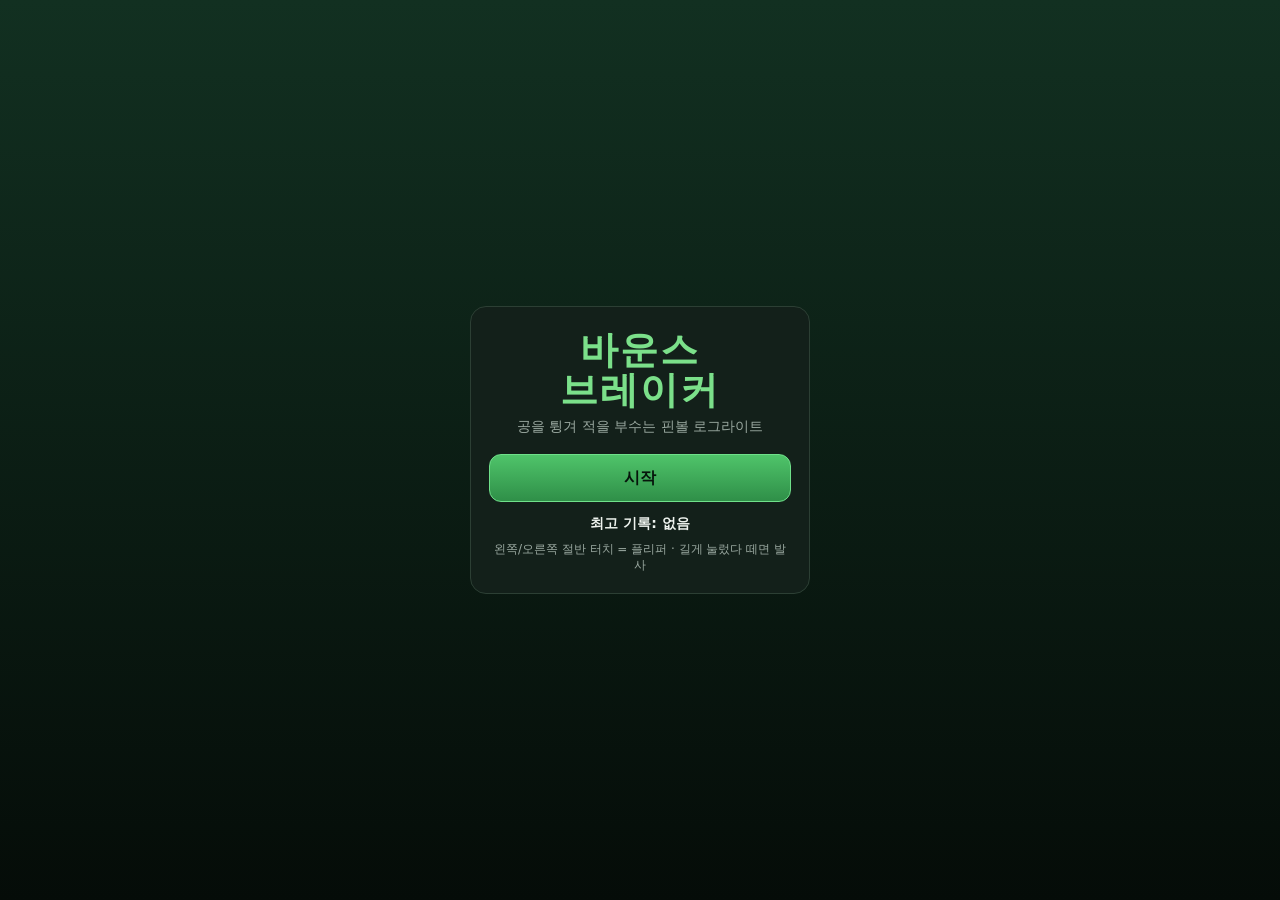
==== play.html @ abf41bb1 "feat: 서버 없이 실행되는 한 파일 버전 play.html 과 빌드 스크립트 추가 Co-Authored-By: Claude Opus 5.5 <noreply@anthropic.c" ====
<!doctype html>
<html lang="ko">
<head>
<meta charset="utf-8">
<meta name="viewport" content="width=device-width, initial-scale=1, maximum-scale=1, user-scalable=no, viewport-fit=cover">
<meta name="theme-color" content="#06140b">
<title>바운스 브레이커</title>
<style>
/* 바운스 브레이커 — 화면 스타일 (디자이너 소유, docs/디자인.md) */
:root {
  --bg: #07100c;
  --panel: #13201a;
  --line: #7be08a;
  --text: #eef3ee;
  --dim: #9aa8a0;
  --weak: #ffd84a;
  --resist: #9aa3ab;
  --common: #a8b3ad;
  --rare: #4fa8ff;
  --epic: #c77dff;
  --safe-t: env(safe-area-inset-top, 0px);
  --safe-r: env(safe-area-inset-right, 0px);
  --safe-b: env(safe-area-inset-bottom, 0px);
  --safe-l: env(safe-area-inset-left, 0px);
}
* { box-sizing: border-box; }
html, body {
  margin: 0; height: 100%; overflow: hidden;
  background: var(--bg); color: var(--text);
  font: 14px/1.35 system-ui, -apple-system, "Apple SD Gothic Neo", "Malgun Gothic", sans-serif;
  -webkit-user-select: none; user-select: none; -webkit-tap-highlight-color: transparent;
  overscroll-behavior: none;
}
button { font: inherit; color: inherit; }
.hidden { display: none !important; }

#app {
  position: fixed; inset: 0;
  display: flex; flex-direction: column;
  padding: var(--safe-t) var(--safe-r) var(--safe-b) var(--safe-l);
}

/* ── HUD ── 세로: 판 위 얇은 바 */
#hud {
  flex: 0 0 auto;
  padding: 4px 8px 5px;
  background: linear-gradient(#18261f, #101a15);
  border-bottom: 1px solid #2a3a31;
  font-size: 12px;
}
.hrow { display: flex; align-items: center; gap: 6px; min-height: 22px; white-space: nowrap; overflow: hidden; }
.hgrow { flex: 1; }
.hstage { font-weight: 700; font-size: 14px; color: var(--line); }
.hworld { color: var(--dim); overflow: hidden; text-overflow: ellipsis; }
.hlabel { color: var(--dim); }
.hballs { font-weight: 700; font-size: 14px; min-width: 14px; }
.hscore { font-weight: 700; font-size: 14px; min-width: 52px; text-align: right; font-variant-numeric: tabular-nums; }
.ibtn {
  width: 44px; height: 32px; margin: -4px -4px -4px 2px;
  background: #22332a; border: 1px solid #3a4d42; border-radius: 8px;
  font-weight: 700; font-size: 13px; cursor: pointer;
  touch-action: manipulation;
}
#btnPause { position: relative; }
#btnPause::after { content: ""; position: absolute; inset: -8px -4px; } /* 터치 영역 44px 이상 확보 */
.hmat { display: inline-flex; align-items: center; gap: 4px; font-weight: 600; }
.htraits { display: inline-flex; gap: 3px; overflow: hidden; }
.chip {
  padding: 1px 6px; border-radius: 9px; font-size: 12px;
  background: #22332a; border: 1px solid #3a4d42;
}
.chip.empty { color: #4d5e55; border-style: dashed; min-width: 22px; text-align: center; }
.chip.rare { border-color: var(--rare); }
.chip.epic { border-color: var(--epic); }
.henemy { color: var(--dim); }
.hename { color: var(--text); font-weight: 700; }
.hename.boss { color: #ffcf5a; }
.htag { display: inline-flex; align-items: center; gap: 3px; }
.htag.weak { color: var(--weak); }
.htag.resist { color: var(--resist); }
.habil { overflow: hidden; text-overflow: ellipsis; }

/* 재질 견본 — render.js LOOK 과 같은 색 */
.swatch {
  display: inline-block; width: 14px; height: 14px; border-radius: 50%;
  border: 2px solid #7d8590; background: #c9ced6; flex: 0 0 auto; vertical-align: -2px;
}
.swatch.normal { background: radial-gradient(circle at 35% 35%, #fff 0 18%, #c9ced6 22%); border-color: #7d8590; }
.swatch.fire   { background: radial-gradient(circle at 50% 30%, #ffd36b 0 25%, #ff7a2e 30%); border-color: #b83a0a; }
.swatch.frost  { background: #9fe3ff; border-color: #3a9fd0; box-shadow: inset 0 0 0 2px #e8fbff; }
.swatch.steel  { background: radial-gradient(circle, #c0c7cf 0 14%, #5d6670 18%); border-color: #2b3138; }
.swatch.rubber { background: linear-gradient(#ff7eb6 0 38%, #ffd0e4 38% 62%, #ff7eb6 62%); border-color: #c2457e; }
.swatch.venom  { background: radial-gradient(circle at 65% 40%, #7dff6a 0 18%, #9b5de5 22%); border-color: #5a2d91; }
.swatch.volt   { background: linear-gradient(135deg, #ffe14d 0 42%, #5a4500 42% 58%, #ffe14d 58%); border-color: #c99a00; }
.swatch.wind   { background: radial-gradient(circle, #9be564 0 22%, #fff 24% 32%, #9be564 34%); border-color: #4c9a2a; }

/* ── 판 영역 ── */
#stage {
  position: relative; flex: 1 1 auto; min-height: 0; min-width: 0;
  overflow: hidden; touch-action: none;
}
#board { position: absolute; left: 0; top: 0; width: 100%; height: 100%; display: block; touch-action: none; }
.hint {
  position: absolute; left: 50%; bottom: 14%; transform: translateX(-50%);
  padding: 6px 14px; border-radius: 16px; pointer-events: none;
  background: rgba(0, 0, 0, .55); border: 1px solid rgba(255, 255, 255, .25);
  font-size: 14px; font-weight: 600; white-space: nowrap;
  animation: blink 1.4s ease-in-out infinite;
}
@keyframes blink { 50% { opacity: .45; } }

/* ── 오버레이 화면 ── */
.screen {
  position: fixed; inset: 0; z-index: 10;
  display: flex; align-items: center; justify-content: center;
  padding: calc(16px + var(--safe-t)) calc(16px + var(--safe-r)) calc(16px + var(--safe-b)) calc(16px + var(--safe-l));
  background: rgba(3, 8, 6, .78);
  overflow-y: auto; touch-action: pan-y;
}
#scrTitle { background: linear-gradient(#123021, #050c08); }
.panel {
  width: 100%; max-width: 340px; text-align: center;
  background: var(--panel); border: 1px solid #2c3f34; border-radius: 16px;
  padding: 20px 18px; margin: auto;
}
.panel.wide { max-width: 720px; }
.panel h2 { margin: 0 0 12px; font-size: 20px; }
.logo { margin: 4px 0 6px; font-size: 38px; line-height: 1.05; color: var(--line); letter-spacing: 2px; }
.sub { margin: 0 0 18px; color: var(--dim); }
.best { margin: 12px 0 4px; font-weight: 600; }
.help { margin: 8px 0 0; color: var(--dim); font-size: 12px; }
.btn {
  display: block; width: 100%; min-height: 48px; margin: 8px 0 0;
  border-radius: 12px; border: 1px solid #3a4d42; background: #22332a;
  font-size: 16px; font-weight: 700; cursor: pointer; touch-action: manipulation;
}
.btn.primary { background: linear-gradient(#4fc46a, #2f8f48); border-color: #6fe08a; color: #06140b; }
.btn:active { transform: translateY(1px); filter: brightness(.92); }
.endinfo { margin: 0 0 8px; font-size: 15px; line-height: 1.6; }

/* 다음 적 */
.next {
  text-align: left; font-size: 13px; padding: 8px 10px; margin-bottom: 10px;
  background: #0d1712; border-radius: 10px; border: 1px solid #2a3a31;
}
.next b { font-size: 14px; }
.next .row { margin-top: 3px; color: var(--dim); }
.next .weak { color: var(--weak); }
.next .resist { color: var(--resist); }

/* 카드 */
.cards { display: grid; grid-template-columns: 1fr; gap: 8px; }
.card {
  position: relative; text-align: left; min-height: 64px;
  padding: 9px 12px 9px 14px; border-radius: 12px; cursor: pointer;
  background: #1a2a22; border: 2px solid var(--common);
  touch-action: manipulation;
}
.card.rare { border-color: var(--rare); background: linear-gradient(135deg, #16263a, #1a2a22); }
.card.epic { border-color: var(--epic); background: linear-gradient(135deg, #2a1a3a, #1a2a22); }
.card:active { filter: brightness(1.15); }
.card .top { display: flex; align-items: center; gap: 6px; font-size: 12px; color: var(--dim); }
.card .kind { padding: 0 6px; border-radius: 6px; background: #0d1712; }
.card .kind.material { color: #ffb86b; }
.card .kind.trait { color: #7be08a; }
.card .kind.upgrade { color: #8fd0ff; }
.card .rar { margin-left: auto; font-weight: 700; }
.card.common .rar { color: var(--common); }
.card.rare .rar { color: var(--rare); }
.card.epic .rar { color: var(--epic); }
.card .name { margin-top: 2px; font-size: 16px; font-weight: 700; display: flex; align-items: center; gap: 6px; }
.card .desc { font-size: 13px; color: #c9d3cd; margin-top: 2px; }
.badge { font-size: 12px; font-weight: 700; padding: 0 6px; border-radius: 6px; }
.badge.weak { background: var(--weak); color: #2a2000; }
.badge.resist { background: #5a6168; color: #eee; }

/* ── 가로: 정보 바를 왼쪽으로 ── */
@media (orientation: landscape) and (max-height: 600px) {
  #app { flex-direction: row; }
  #hud {
    width: 210px; flex: 0 0 210px; border-bottom: 0; border-right: 1px solid #2a3a31;
    display: flex; flex-direction: column; gap: 4px; overflow-y: auto; padding: 8px;
  }
  .hrow { flex-wrap: wrap; white-space: normal; }
  .htraits { flex-wrap: wrap; }
  .habil { white-space: normal; }
  .cards { grid-template-columns: repeat(auto-fit, minmax(150px, 1fr)); }
  .card { min-height: 110px; }
  .screen { align-items: flex-start; }
}
@media (min-width: 600px) and (orientation: portrait) {
  .cards { grid-template-columns: repeat(2, 1fr); }
}

</style>
</head>
<body>
<div id="app">
  <header id="hud" data-ui>
    <div class="hrow">
      <span id="hStage" class="hstage">1/25</span>
      <span id="hWorld" class="hworld">초록 이끼숲</span>
      <span class="hgrow"></span>
      <span class="hlabel">공</span><span id="hBalls" class="hballs">3</span>
      <span id="hScore" class="hscore">0</span>
      <button id="btnPause" class="ibtn" aria-label="일시정지">II</button>
    </div>
    <div class="hrow">
      <span id="hMat" class="hmat"></span>
      <span id="hTraits" class="htraits"></span>
    </div>
    <div class="hrow henemy">
      <span id="hEnemy" class="hename"></span>
      <span id="hWeak" class="htag weak"></span>
      <span id="hResist" class="htag resist"></span>
      <span id="hAbil" class="habil"></span>
    </div>
  </header>

  <main id="stage">
    <canvas id="board"></canvas>
    <div id="hint" class="hint hidden">길게 눌렀다 떼서 발사</div>
  </main>

  <!-- 타이틀 -->
  <section id="scrTitle" class="screen ui-block" data-ui>
    <div class="panel">
      <h1 class="logo">바운스<br>브레이커</h1>
      <p class="sub">공을 튕겨 적을 부수는 핀볼 로그라이트</p>
      <button id="btnStart" class="btn primary">시작</button>
      <p id="titleBest" class="best">최고 기록: 없음</p>
      <p class="help">왼쪽/오른쪽 절반 터치 = 플리퍼 · 길게 눌렀다 떼면 발사</p>
    </div>
  </section>

  <!-- 카드 선택 -->
  <section id="scrCards" class="screen hidden ui-block" data-ui>
    <div class="panel wide">
      <h2>카드를 고르세요</h2>
      <div id="nextEnemy" class="next"></div>
      <div id="cardList" class="cards"></div>
    </div>
  </section>

  <!-- 일시정지 -->
  <section id="scrPause" class="screen hidden ui-block" data-ui>
    <div class="panel">
      <h2>일시정지</h2>
      <button id="btnResume" class="btn primary">계속</button>
      <button id="btnMute" class="btn">소리 끄기</button>
      <button id="btnPauseTitle" class="btn">처음으로</button>
    </div>
  </section>

  <!-- 게임오버 / 승리 -->
  <section id="scrEnd" class="screen hidden ui-block" data-ui>
    <div class="panel">
      <h2 id="endTitle">게임 오버</h2>
      <p id="endInfo" class="endinfo"></p>
      <button id="btnRestart" class="btn primary">다시하기</button>
      <button id="btnEndTitle" class="btn">처음으로</button>
    </div>
  </section>
</div>
<script>
(function () {
'use strict';
var __M = {};
// ── data.js ──
__M.data = (function () {
// 바운스 브레이커 — 게임 데이터 (기획자 소유, docs/기획서.md · docs/구조.md 3장)
// 모든 숫자·콘텐츠는 이 파일에만 둔다. 함수는 순수 함수 (DOM·bus 의존 없음).

// ───────────────────────── 1. 상수 ─────────────────────────
const CONST = {
  W: 375, H: 667,
  BALL_R: 9, GIANT_MUL: 1.5,
  BALLS_PER_RUN: 3, MAX_BALLS: 5, BOSS_BALL: 1,       // 보스 격파 시 공 +1 (최대 MAX_BALLS)
  STAGES: 25, STAGES_PER_WORLD: 5,
  // 물리 (px, 초)
  GRAVITY: 1000, MAX_SPEED: 1800, LAUNCH_MIN: 1150, LAUNCH_MAX: 1650, CHARGE_TIME: 1.0,
  SUBSTEP: 1 / 600,
  WALL_BOUNCE: 0.55, BUMPER_KICK: 560, SLING_KICK: 460,
  FLIPPER_LEN: 62, FLIPPER_SPEED: 26, FLIPPER_REST: 30, FLIPPER_UP: 25,
  // 맵 물체 크기
  TARGET_R: 5, WALL_R: 4, GUARD_R: 10, GUARD_HITS: 2,
  TARGET_RESET: 6,            // 드롭 타깃이 다시 서는 시간(초)
  HIT_CD: 0.12,               // 같은 물체 연속 데미지 최소 간격(초)
  LANE_CD: 0.6,               // 같은 레인 재통과 데미지 간격(초)
  ABIL_WARN: 0.8,             // 주기형 능력 발동 전 예고 시간(초)
  ENTITY_MAX_V: 300,          // 움직이는 적·호위병 순간 속도 상한
  STUCK_TIME: 4,              // 공이 이 시간 동안 거의 안 움직이면 살짝 밀어줌
  CRIT_CAP: 0.6,              // 치명 확률 상한
  MULTI_MAX: 3,               // 판 위 공 최대 수 (분신)
  // 맵 검사 규칙 (tools/check_maps.py 가 이 값을 읽음)
  MAP_GAP: 30,
  MAP_BOX: [42, 60, 315, 450],      // 물체 외곽이 들어가야 하는 범위 (외벽 x12/x345 와 30px 간격 포함)
  ENTRY_ZONE: [270, 20, 345, 95],   // 발사 레인 → 필드 진입 구역, 물체 금지
  DEFAULT_E: [187, 140, 26],
  // 적 HP 공식: round(HP_BASE * HP_GROWTH^(stage-1) * (boss ? BOSS_HP_MUL : 1))
  HP_BASE: 60, HP_GROWTH: 1.17, BOSS_HP_MUL: 2.3,
  // 점수
  SCORE_PER_DMG: 1, SCORE_STAGE: 100, SCORE_BOSS: 500,
};

// ───────────────────────── 2. 데미지 ─────────────────────────
const DAMAGE = {
  bumper: 4, lane: 3, target: 8, body: 12,
  bank: 25,                  // 한 맵의 타깃을 전부 쓰러뜨리면 보너스 데미지 + 즉시 재설치
  guard: 0,                  // 호위병을 맞히면 적 데미지 없음 (호위병 체력만 -1)
  weakMul: 1.8, resistMul: 0.5,
  critChance: 0.05, critMul: 1.8,
  frozenMul: 1.25,           // 빙결 중 받는 피해 배수
  min: 1,                    // 0 이 아닌 피해의 최소값 (갑옷 차감 후)
};

// ───────────────────────── 3. 상태 수치 ─────────────────────────
const STATUS = {
  burn:   { perHit: 1, max: 8, dur: 3, tick: 0.5, dmg: 0.6, armorCut: 0.5 },   // 스택당 tick마다 dmg
  poison: { perHits: 2, max: 20, tick: 1, dmg: 0.5, healCut: 0.5 },            // 2타마다 1스택, 감소 없음
  freeze: { chance: 0.12, dur: 1.5, cd: 4, takenMul: 1.25 },
  chain:  { every: 4, mul: 2.5 },                    // 4번째 타격마다 번개: DAMAGE.bumper*mul, 호위병 전원 1타
  heavy:  { bodyMul: 1.6, targetMul: 1.6, shieldHits: 2, forceMul: 0.7, speedMul: 0.92 },
  bouncy: { bumperMul: 1.5, kickMul: 1.25 },
  gale:   { laneMul: 2, speedMul: 1.1 },
  shield: {},                                        // 수치는 능력 hits
};

// ───────────────────────── 4. 재질 (1개 보유) ─────────────────────────
const MATERIALS = {   // 8종
  normal:  { id:'normal',  name:'보통 공',   rarity:'common', special:null,
             desc:'특별한 효과 없음. 약점도 저항도 없다.', look:'은회색 금속 공' },
  fire:    { id:'fire',    name:'화염 공',   rarity:'common', special:'burn',
             desc:'맞힐 때마다 화상 1스택(최대 8). 화상 중 갑옷 절반.', look:'주황 불꽃 꼬리, 불씨 파티클' },
  frost:   { id:'frost',   name:'서리 공',   rarity:'common', special:'freeze',
             desc:'12% 확률로 적을 1.5초 빙결 (이동·능력 정지, 받는 피해 +25%).', look:'하늘색 반투명, 눈송이 자국' },
  steel:   { id:'steel',   name:'강철 공',   rarity:'common', special:'heavy',
             desc:'몸통·타깃 피해 ×1.6, 보호막 2칸씩 깸, 밀치기·기울임 30% 무시.', look:'짙은 쇳빛, 리벳 무늬, 묵직한 그림자' },
  rubber:  { id:'rubber',  name:'고무 공',   rarity:'common', special:'bouncy',
             desc:'범퍼 피해 ×1.5, 범퍼 튕김 +25%.', look:'분홍 말랑한 공, 맞으면 찌그러짐' },
  venom:   { id:'venom',   name:'맹독 공',   rarity:'rare',   special:'poison',
             desc:'2타마다 독 1스택(최대 20, 안 사라짐). 독은 보호막 무시, 적 회복 -50%.', look:'보라·녹색 거품, 독방울 흔적' },
  volt:    { id:'volt',    name:'번개 공',   rarity:'rare',   special:'chain',
             desc:'4번째 타격마다 번개 추가 피해, 호위병 전부에 1타.', look:'노란 전기 스파크, 지그재그 잔상' },
  wind:    { id:'wind',    name:'질풍 공',   rarity:'rare',   special:'gale',
             desc:'레인 피해 ×2, 공 최고 속도 +10%.', look:'연두 소용돌이 잔상' },
};

// ───────────────────────── 5. 특성 (최대 4개) ─────────────────────────
const TRAITS = {
  sharp:     { id:'sharp',     name:'날 선 공',   rarity:'common', dmgMul:0.15,              desc:'모든 피해 +15%.' },
  critEye:   { id:'critEye',   name:'급소 노리기', rarity:'common', critAdd:0.10,             desc:'치명 확률 +10%p.' },
  bumperPro: { id:'bumperPro', name:'범퍼 장인',   rarity:'common', bumperMul:0.4,            desc:'범퍼 피해 +40%.' },
  laneRunner:{ id:'laneRunner',name:'레인 질주',   rarity:'common', laneMul:0.6,              desc:'레인 피해 +60%.' },
  marksman:  { id:'marksman',  name:'명사수',     rarity:'common', targetMul:0.5, resetMul:0.7, desc:'타깃 피해 +50%, 타깃 재설치 30% 빠름.' },
  breaker:   { id:'breaker',   name:'방패 부수기', rarity:'common', shieldHits:2, armorCut:2,  desc:'보호막을 한 번에 2칸 깸, 적 갑옷 -2.' },
  jammer:    { id:'jammer',    name:'방해 전파',   rarity:'common', cdMul:1.25,               desc:'적 주기형 능력 간격 ×1.25.' },
  lucky:     { id:'lucky',     name:'행운',       rarity:'rare',   cards:4, rareAdd:0.05,     desc:'카드를 4장 보여줌, 희귀 이상 확률 +5%p.' },
  giant:     { id:'giant',     name:'거대화',     rarity:'rare',   bodyMul:0.3, targetMul:0.3, desc:'공 크기 ×1.5, 몸통·타깃 피해 +30%.' },
  magnet:    { id:'magnet',    name:'자석',       rarity:'rare',   pull:140, range:150,       desc:'적 근처(150px)에서 공이 적 쪽으로 끌림.' },
  curse:     { id:'curse',     name:'저주',       rarity:'rare',   healCut:0.6, dotMul:0.3,   desc:'적 회복 -60%, 지속 피해 +30%.' },
  pierce:    { id:'pierce',    name:'꿰뚫기',     rarity:'rare',   resistMul:0.85, armorMul:0.5, desc:'저항 배수 0.5→0.85 (적응 포함), 갑옷 절반.' },
  steady:    { id:'steady',    name:'평정심',     rarity:'rare',   forceMul:0.4,              desc:'마비 무효, 밀치기·기울임 60% 감소.' },
  finisher:  { id:'finisher',  name:'마무리',     rarity:'rare',   below:0.2, mul:1.5,        desc:'적 HP 20% 이하일 때 피해 ×1.5.' },
  multi:     { id:'multi',     name:'분신',       rarity:'epic',   every:25,                 desc:'공이 판 위에 있는 동안 25초마다 공 1개 추가 (최대 3개).' },
  elemental: { id:'elemental', name:'원소 증폭',   rarity:'epic',   specialMul:0.5,           desc:'재질 효과 수치 ×1.5.' },
};

// ───────────────────────── 6. 강화 (중복 가능, max 까지) ─────────────────────────
const UPGRADES = {
  power:    { id:'power',    name:'공격력',     rarity:'common', max:10, dmgMul:0.10,    desc:'모든 피해 +10%.' },
  critDmg:  { id:'critDmg',  name:'치명 위력',   rarity:'common', max:5,  critMul:0.25,   desc:'치명 배수 +0.25.' },
  critRate: { id:'critRate', name:'치명 확률',   rarity:'common', max:5,  critAdd:0.04,   desc:'치명 확률 +4%p.' },
  bumperUp: { id:'bumperUp', name:'범퍼 강화',   rarity:'common', max:5,  bumperMul:0.2,  desc:'범퍼 피해 +20%.' },
  laneUp:   { id:'laneUp',   name:'레인 강화',   rarity:'common', max:5,  laneMul:0.25,   desc:'레인 피해 +25%.' },
  targetUp: { id:'targetUp', name:'타깃 강화',   rarity:'common', max:5,  targetMul:0.25, desc:'타깃 피해 +25%.' },
  dotUp:    { id:'dotUp',    name:'지속 피해',   rarity:'common', max:5,  dotMul:0.2,     desc:'화상·독 피해 +20%.' },
  special:  { id:'special',  name:'재질 숙련',   rarity:'rare',   max:5,  specialMul:0.15,desc:'재질 효과 수치 +15%.' },
  safety:   { id:'safety',   name:'안전 시간',   rarity:'rare',   max:3,  saveSec:3,      desc:'발사 후 3초×레벨 안에 빠진 공은 되돌림.' },
  extraBall:{ id:'extraBall',name:'여분 공',     rarity:'epic',   max:3,  balls:1,        desc:'즉시 남은 공 +1 (최대 5).' },
};

// ───────────────────────── 7. 카드 뽑기 규칙 ─────────────────────────
const CARD_RULES = {
  count: 3,                                           // 행운 특성이면 TRAITS.lucky.cards
  rarity:     { common: 0.62, rare: 0.30, epic: 0.08 },
  bossRarity: { common: 0.30, rare: 0.48, epic: 0.22 },  // 보스 격파 직후
  stageShift: 0.005, stageShiftMax: 0.12,             // 스테이지당 common→rare 이동
  kind: { material: 0.25, trait: 0.30, upgrade: 0.45 },
  weakHint: 0.4,                                      // 다음 적 약점 재질 카드가 1장 끼어들 확률
};

// ───────────────────────── 8. 월드 ─────────────────────────
// line / bg 색은 디자이너 소유 (임시값)
const WORLDS = [
  { id:'moss',   name:'초록 이끼숲',   line:'#7be08a', bg:['#0f2a18', '#06140b'] },
  { id:'sand',   name:'붉은 모래협곡', line:'#ffb35c', bg:['#3a1d0c', '#1a0c05'] },
  { id:'ice',    name:'푸른 얼음굴',   line:'#8fe3ff', bg:['#0c2333', '#050f18'] },
  { id:'forge',  name:'용암 대장간',   line:'#ff6a4d', bg:['#33100a', '#140504'] },
  { id:'spire',  name:'번개 첨탑',     line:'#ffe45c', bg:['#1f1a3a', '#0b0918'] },
];

// ───────────────────────── 9. 적 능력 이름·설명 ─────────────────────────
const ABIL_LABEL = {
  move:'이동', shield:'보호막', heal:'재생', armor:'갑옷', guard:'호위병', tp:'순간이동', push:'밀치기', tilt:'기울임', jam:'마비',
  adapt:'적응', rage:'격노',
};

function abilText(a) {
  if (!a) return '';
  const s = (v) => `${v}초`;
  switch (a.t) {
    case 'move':   return `${ABIL_LABEL.move}: 좌우 ${a.ax}·상하 ${a.ay}px 범위를 움직인다`;
    case 'shield': return `${ABIL_LABEL.shield}: ${s(a.every)}마다 ${a.hits}타를 막는 보호막`;
    case 'heal':   return `${ABIL_LABEL.heal}: ${s(a.every)}마다 최대 HP의 ${Math.round(a.pct * 100)}% 회복`;
    case 'armor':  return `${ABIL_LABEL.armor}: 타격 피해 -${a.flat} (지속 피해는 그대로)`;
    case 'guard':  return `${ABIL_LABEL.guard}: 호위병 ${a.n}기가 주위를 돈다, ${s(a.every)}마다 1기 보충`;
    case 'tp':     return `${ABIL_LABEL.tp}: ${s(a.every)}마다 다른 자리로 이동`;
    case 'push':   return `${ABIL_LABEL.push}: ${s(a.every)}마다 주변 ${a.radius}px 의 공을 밀어냄`;
    case 'tilt':   return `${ABIL_LABEL.tilt}: ${s(a.every)}마다 ${s(a.dur)} 동안 판이 한쪽으로 기움`;
    case 'jam':    return `${ABIL_LABEL.jam}: ${s(a.every)}마다 플리퍼 하나가 ${s(a.dur)} 멈춤`;
    case 'adapt':  return `${ABIL_LABEL.adapt}: ${s(a.every)}마다 ${s(a.dur)} 동안 지금 재질에 저항`;
    case 'rage':   return `${ABIL_LABEL.rage}: HP ${Math.round(a.at * 100)}% 이하에서 능력 간격 ×${a.cdMul}, 이동 ×${a.spdMul}`;
    default:       return ABIL_LABEL[a.t] || a.t;
  }
}

// ───────────────────────── 10. 적 25종 ─────────────────────────
// map: b 범퍼 [x,y,r] · l 레인 [x,y,w,h] (x,y = 왼쪽 위) · t 타깃 [x,y,len,angleDeg] (x,y = 중심)
//      w 벽 [x1,y1,x2,y2] · e 몸체 [x,y,r]
// 이 블록은 JSON 형식을 지킨다 (tools/check_maps.py 가 그대로 읽음).
const ENEMIES = /*ENEMIES_JSON_BEGIN*/[
  {"name":"말랑이끼", "shape":"blob", "color":"#6fcf5a", "weak":"fire", "resist":"venom",
   "abil":[],
   "tip":"능력 없음. 범퍼 삼각형 사이로 공을 굴려 연습.",
   "map":{"e":[178,150,26],
    "b":[[118,260,20],[239,260,20],[178,330,20]],
    "l":[[60,120,22,50],[275,120,22,50]],
    "t":[[178,410,36,0]],
    "w":[]}},
  {"name":"껍질굴림벌레", "shape":"box", "color":"#8fb34a", "weak":"steel", "resist":"rubber",
   "abil":[{"t":"shield","every":9,"hits":3}],
   "tip":"보호막은 강철·방패 부수기로 빨리 깬다. 타깃 줄을 노려라.",
   "map":{"e":[178,130,28],
    "b":[[90,380,18],[267,380,18]],
    "l":[[167,360,22,50]],
    "t":[[108,230,30,0],[178,230,30,0],[248,230,30,0],[73,290,30,0],[143,290,30,0],[213,290,30,0],[283,290,30,0]],
    "w":[]}},
  {"name":"덩굴채찍", "shape":"spike", "color":"#3fa05a", "weak":"fire", "resist":"wind",
   "abil":[{"t":"move","ax":50,"ay":0,"spd":1.0}],
   "tip":"좌우로 흔들려 몸통 맞히기 어렵다. 왼쪽 레인 두 줄로 꾸준히.",
   "map":{"e":[200,140,24],
    "b":[[130,260,16],[230,330,22],[140,400,16]],
    "l":[[50,200,22,60],[50,300,22,60]],
    "t":[[250,420,32,-20]],
    "w":[[300,200,250,260]]}},
  {"name":"포자눈알", "shape":"eye", "color":"#b6d94c", "weak":"wind", "resist":"venom",
   "abil":[{"t":"heal","every":8,"pct":0.06}],
   "tip":"재생이 있다. 맹독(독 회복 감소)·저주가 대응, 범퍼 육각 무리에서 연타.",
   "map":{"e":[178,120,26],
    "b":[[178,300,18],[248,300,16],[213,361,16],[143,361,16],[108,300,16],[143,239,16],[213,239,16]],
    "l":[[52,80,22,50],[283,140,22,50]],
    "t":[[70,420,30,60],[287,420,30,-60]],
    "w":[]}},
  {"name":"늪지기 고목왕", "shape":"box", "color":"#4e8a3a", "weak":"fire", "resist":"frost", "boss":true,
   "abil":[{"t":"shield","every":10,"hits":4},{"t":"heal","every":12,"pct":0.05},{"t":"move","ax":30,"ay":0,"spd":0.8}],
   "tip":"보호막+재생 보스. 화염으로 꾸준히 태우고, 보호막이 뜨면 타깃 줄로 빨리 깬다.",
   "map":{"e":[178,140,36],
    "b":[[90,250,20],[267,250,20],[178,290,18]],
    "l":[[52,110,22,50],[283,110,22,50]],
    "t":[[108,380,30,0],[178,380,30,0],[248,380,30,0]],
    "w":[[55,420,85,440],[302,420,272,440]]}},
  {"name":"사막껍데기", "shape":"box", "color":"#d9a05b", "weak":"volt", "resist":"steel",
   "abil":[{"t":"armor","flat":2}],
   "tip":"갑옷 2. 피해가 큰 타깃·몸통·치명타로 갑옷을 무시하듯 때린다. 화염은 갑옷 절반.",
   "map":{"e":[178,130,28],
    "b":[[178,330,20],[118,410,16],[239,410,16]],
    "l":[[51,340,22,50],[284,340,22,50]],
    "t":[[125,240,30,45],[232,240,30,-45]],
    "w":[[62,180,62,300],[295,180,295,300]]}},
  {"name":"모래회오리", "shape":"ghost", "color":"#e8c07a", "weak":"steel", "resist":"wind",
   "abil":[{"t":"tilt","every":9,"dur":3,"ax":260}],
   "tip":"판이 기운다. 강철 공·평정심이면 덜 밀린다. 기울 때는 반대쪽 플리퍼를 준비.",
   "map":{"e":[178,200,26],
    "b":[[242,264,16],[114,264,16],[114,136,16],[242,136,16]],
    "l":[[167,70,22,40]],
    "t":[[178,330,30,0],[178,400,30,0]],
    "w":[[60,330,90,400],[297,330,267,400]]}},
  {"name":"전갈집게", "shape":"spike", "color":"#c9733f", "weak":"frost", "resist":"fire",
   "abil":[{"t":"push","every":7,"radius":150,"power":650},{"t":"move","ax":40,"ay":0,"spd":1.0}],
   "tip":"가까이 가면 밀쳐낸다. 서리로 얼리면 밀치기도 멈춘다. 꼬리 범퍼 줄이 핵심.",
   "map":{"e":[178,150,26],
    "b":[[178,270,16],[178,340,16],[178,410,14],[100,300,18],[257,300,18]],
    "l":[[52,360,22,50],[283,360,22,50]],
    "t":[],
    "w":[[60,140,90,220],[297,140,267,220]]}},
  {"name":"신기루뱀", "shape":"blob", "color":"#f2d27a", "weak":"wind", "resist":"venom",
   "abil":[{"t":"tp","every":6,"pts":[[178,120],[90,200],[266,200]]}],
   "tip":"자리를 옮겨 다닌다. 위치와 상관없는 레인 4줄을 질풍·레인 질주로 키우면 편하다.",
   "map":{"e":[178,120,24],
    "b":[[178,220,18],[178,410,15]],
    "l":[[70,300,22,50],[140,300,22,50],[210,300,22,50],[280,300,22,50]],
    "t":[[110,410,34,0],[247,410,34,0]],
    "w":[]}},
  {"name":"모래성 집게왕", "shape":"box", "color":"#b8552e", "weak":"frost", "resist":"steel", "boss":true,
   "abil":[{"t":"armor","flat":3},{"t":"push","every":8,"radius":170,"power":700},{"t":"tilt","every":11,"dur":3,"ax":280},{"t":"move","ax":25,"ay":0,"spd":0.7}],
   "tip":"갑옷+밀치기+기울임 보스. 서리로 얼려 능력을 끊고, 큰 한 방(타깃·치명)으로 갑옷을 넘긴다.",
   "map":{"e":[178,140,38],
    "b":[[178,260,20],[110,330,18],[247,330,18]],
    "l":[[167,320,22,50]],
    "t":[[108,410,30,0],[178,410,30,0],[248,410,30,0]],
    "w":[[55,110,80,200],[302,110,277,200],[80,200,120,240],[277,200,237,240]]}},
  {"name":"고드름박쥐", "shape":"spike", "color":"#9fd8ff", "weak":"fire", "resist":"frost",
   "abil":[{"t":"move","ax":70,"ay":20,"spd":1.6},{"t":"shield","every":10,"hits":3}],
   "tip":"빠르게 날아다닌다. 자석·거대화로 몸통을 맞히거나 지그재그 범퍼로 꾸준히.",
   "map":{"e":[178,130,22],
    "b":[[75,240,14],[145,260,14],[215,240,14],[285,260,14],[110,340,16],[178,320,16],[247,340,16]],
    "l":[[167,400,22,46]],
    "t":[[80,420,30,30],[277,420,30,-30]],
    "w":[]}},
  {"name":"서리방패병", "shape":"box", "color":"#7fb8e0", "weak":"volt", "resist":"steel",
   "abil":[{"t":"guard","n":2,"orbit":68,"spd":1.2,"every":10},{"t":"shield","every":11,"hits":3}],
   "tip":"호위병 2기가 몸을 가린다. 번개가 호위병을 한꺼번에 친다. 범퍼·타깃은 호위병과 상관없다.",
   "map":{"e":[178,150,26],
    "b":[[110,290,18],[247,290,18],[178,350,20]],
    "l":[[46,100,22,50],[289,100,22,50]],
    "t":[[90,400,30,0],[267,400,30,0],[178,420,30,0]],
    "w":[]}},
  {"name":"얼음거울", "shape":"eye", "color":"#c8f0ff", "weak":"steel", "resist":"frost",
   "abil":[{"t":"tp","every":7,"pts":[[100,130],[257,130]]},{"t":"heal","every":9,"pct":0.05}],
   "tip":"좌우 방을 오가며 회복한다. 맹독·저주로 회복을 줄이고 가운데 벽 양쪽을 번갈아 노린다.",
   "map":{"e":[100,130,24],
    "b":[[178,260,18],[90,250,16],[267,250,16]],
    "l":[[60,330,22,50],[275,330,22,50]],
    "t":[[150,360,30,90],[207,360,30,-90]],
    "w":[[178,90,178,200],[100,430,150,430],[257,430,207,430]]}},
  {"name":"눈보라정령", "shape":"ghost", "color":"#e6f6ff", "weak":"wind", "resist":"venom",
   "abil":[{"t":"tilt","every":8,"dur":3,"ax":280},{"t":"guard","n":1,"orbit":68,"spd":1.6,"every":8}],
   "tip":"기울임+호위병 1기. 강철·평정심으로 버티고 바깥 범퍼 고리를 돈다.",
   "map":{"e":[178,180,26],
    "b":[[70,100,16],[290,300,16],[70,330,16],[178,330,14],[260,380,16]],
    "l":[[290,150,22,50]],
    "t":[[100,420,30,-20],[200,425,30,10]],
    "w":[[50,200,50,260]]}},
  {"name":"빙하 수호자", "shape":"box", "color":"#5aa8d8", "weak":"volt", "resist":"frost", "boss":true,
   "abil":[{"t":"guard","n":3,"orbit":76,"spd":1.0,"every":9},{"t":"shield","every":12,"hits":4},{"t":"tp","every":10,"pts":[[178,150],[178,320]]}],
   "tip":"호위병 3기+보호막+위아래 순간이동 보스. 번개로 호위병을 지우고 네 귀퉁이를 노린다.",
   "map":{"e":[178,150,34],
    "b":[[62,240,16],[295,240,16]],
    "l":[[46,400,22,46],[289,400,22,46]],
    "t":[[60,80,24,90],[302,140,24,90],[130,440,24,0],[227,440,24,0]],
    "w":[]}},
  {"name":"용암방울", "shape":"blob", "color":"#ff8a3d", "weak":"frost", "resist":"fire",
   "abil":[{"t":"move","ax":0,"ay":50,"spd":1.0},{"t":"heal","every":7,"pct":0.05}],
   "tip":"위아래로 출렁이며 회복한다. 서리로 얼리고 맹독으로 회복을 막는다.",
   "map":{"e":[178,170,26],
    "b":[[95,240,20],[262,240,20],[178,320,18],[130,400,16],[227,400,16]],
    "l":[[60,120,22,60],[275,120,22,60]],
    "t":[],
    "w":[[50,290,50,380],[307,290,307,380]]}},
  {"name":"쇠망치골렘", "shape":"box", "color":"#a35a3a", "weak":"volt", "resist":"steel",
   "abil":[{"t":"armor","flat":3},{"t":"rage","at":0.5,"cdMul":0.6,"spdMul":1.4}],
   "tip":"가로 벽이 몸을 막는다. 갑옷 3이라 약한 범퍼는 1씩만 들어간다. 타깃 두 줄이 정답.",
   "map":{"e":[178,130,30],
    "b":[[60,200,14],[297,200,14],[120,420,16],[237,420,16]],
    "l":[],
    "t":[[108,270,30,0],[178,270,30,0],[248,270,30,0],[73,340,30,0],[143,340,30,0],[213,340,30,0],[283,340,30,0]],
    "w":[[110,200,246,200]]}},
  {"name":"불씨날개", "shape":"spike", "color":"#ffb347", "weak":"frost", "resist":"fire",
   "abil":[{"t":"move","ax":80,"ay":30,"spd":1.1},{"t":"rage","at":0.5,"cdMul":0.6,"spdMul":1.4}],
   "tip":"넓게 날고 HP 절반에서 격노. 큰 범퍼 셋과 양쪽 레인으로 꾸준히, 격노 전에 몰아친다.",
   "map":{"e":[178,150,22],
    "b":[[120,280,22],[237,280,22],[178,360,22]],
    "l":[[46,230,22,60],[289,230,22,60]],
    "t":[[80,400,30,-30],[277,400,30,30]],
    "w":[]}},
  {"name":"풀무눈", "shape":"eye", "color":"#ff7043", "weak":"venom", "resist":"wind",
   "abil":[{"t":"adapt","every":10,"dur":4},{"t":"push","every":8,"radius":160,"power":650}],
   "tip":"적응: 지금 재질에 잠시 저항한다. 꿰뚫기가 대응. 적응 중엔 독·화상 같은 지속 피해로 버틴다.",
   "map":{"e":[178,150,28],
    "b":[[178,270,16],[110,370,18],[247,370,18],[178,400,16]],
    "l":[[52,240,22,60],[283,240,22,60],[108,240,22,60],[227,240,22,60]],
    "t":[],
    "w":[[90,100,105,160],[267,100,252,160]]}},
  {"name":"화로거인", "shape":"box", "color":"#d84315", "weak":"frost", "resist":"fire", "boss":true,
   "abil":[{"t":"armor","flat":3},{"t":"rage","at":0.5,"cdMul":0.6,"spdMul":1.4},{"t":"adapt","every":12,"dur":4},{"t":"guard","n":2,"orbit":78,"spd":1.1,"every":10}],
   "tip":"갑옷+격노+적응+호위병 보스. 서리 빙결로 능력을 늦추고 꿰뚫기·마무리로 끝낸다.",
   "map":{"e":[178,150,36],
    "b":[[70,380,18],[287,380,18],[178,390,18]],
    "l":[[46,230,22,46],[289,230,22,46]],
    "t":[[112,300,26,0],[178,300,26,0],[244,300,26,0]],
    "w":[]}},
  {"name":"감전해파리", "shape":"ghost", "color":"#b388ff", "weak":"rubber", "resist":"volt",
   "abil":[{"t":"move","ax":0,"ay":20,"spd":1.2},{"t":"jam","every":9,"dur":1.2}],
   "tip":"마비: 플리퍼 하나가 잠깐 멈춘다(예고 깜빡임). 평정심이면 무효. 촉수 사이 레인을 노려라.",
   "map":{"e":[178,130,26],
    "b":[[70,220,18],[287,220,18],[90,330,18],[267,330,18],[178,330,16]],
    "l":[[167,220,22,50]],
    "t":[[130,420,30,0],[227,420,30,0]],
    "w":[[130,200,130,280],[227,200,227,280]]}},
  {"name":"피뢰침기사", "shape":"box", "color":"#ffd54f", "weak":"rubber", "resist":"volt",
   "abil":[{"t":"guard","n":2,"orbit":68,"spd":1.3,"every":9},{"t":"armor","flat":2}],
   "tip":"호위병+갑옷. 고무 공 범퍼 피해로 갑옷을 넘기고 번개는 저항받으니 피한다.",
   "map":{"e":[178,180,26],
    "b":[[90,320,18],[267,320,18],[178,330,16]],
    "l":[[46,390,22,50],[289,390,22,50]],
    "t":[[140,415,30,0],[217,415,30,0]],
    "w":[[60,100,60,200],[297,100,297,200]]}},
  {"name":"돌풍매", "shape":"spike", "color":"#9ccc65", "weak":"steel", "resist":"wind",
   "abil":[{"t":"move","ax":60,"ay":0,"spd":1.4},{"t":"tilt","every":8,"dur":2.5,"ax":300}],
   "tip":"비대칭 바람길. 기울 때 공이 벽을 따라 흐르니 강철로 버티고 범퍼 넷을 돈다.",
   "map":{"e":[190,120,22],
    "b":[[255,190,16],[170,250,18],[150,340,16],[260,370,16]],
    "l":[[46,250,22,60]],
    "t":[[200,430,30,0]],
    "w":[[60,190,120,225],[237,290,297,255],[60,370,120,405]]}},
  {"name":"회로눈", "shape":"eye", "color":"#4dd0e1", "weak":"venom", "resist":"volt",
   "abil":[{"t":"tp","every":7,"pts":[[178,130],[90,130],[266,130]]},{"t":"jam","every":10,"dur":1.2},{"t":"shield","every":12,"hits":3}],
   "tip":"회로처럼 촘촘한 작은 범퍼 격자. 고무·범퍼 장인과 궁합이 좋다. 보호막은 독이 무시.",
   "map":{"e":[178,130,24],
    "b":[[108,230,14],[178,230,14],[248,230,14],[73,300,14],[143,300,14],[213,300,14],[283,300,14],[108,370,14],[178,370,14],[248,370,14]],
    "l":[[46,420,22,30]],
    "t":[[140,430,26,0],[217,430,26,0]],
    "w":[]}},
  {"name":"천둥 첨탑왕", "shape":"box", "color":"#ffca28", "weak":"rubber", "resist":"volt", "boss":true,
   "abil":[{"t":"jam","every":9,"dur":1.4},{"t":"tilt","every":10,"dur":3,"ax":300},{"t":"guard","n":2,"orbit":78,"spd":1.3,"every":9},{"t":"shield","every":13,"hits":4},{"t":"adapt","every":14,"dur":4},{"t":"rage","at":0.4,"cdMul":0.6,"spdMul":1.4}],
   "tip":"최종 보스. 마비+기울임+호위병+보호막+적응+격노. 평정심으로 마비·기울임을 끄고, 번개는 저항받으니 고무 공+꿰뚫기·마무리로 끝낸다.",
   "map":{"e":[178,170,36],
    "b":[[118,330,18],[239,330,18]],
    "l":[[46,280,22,50],[289,280,22,50]],
    "t":[[105,420,30,0],[178,420,30,0],[251,420,30,0]],
    "w":[[178,300,178,370]]}}
]/*ENEMIES_JSON_END*/;

// ───────────────────────── 11. 함수 ─────────────────────────
function worldOf(stage) {
  return Math.max(0, Math.min(WORLDS.length - 1, Math.floor((stage - 1) / CONST.STAGES_PER_WORLD)));
}

function enemyHp(stage, boss) {
  return Math.round(CONST.HP_BASE * Math.pow(CONST.HP_GROWTH, stage - 1) * (boss ? CONST.BOSS_HP_MUL : 1));
}

function makeEnemy(stage) {
  const s = Math.max(1, Math.min(CONST.STAGES, stage | 0));
  const base = JSON.parse(JSON.stringify(ENEMIES[s - 1]));
  const [x, y, r] = base.map.e || CONST.DEFAULT_E;
  const hp = enemyHp(s, !!base.boss);
  const abil = base.abil.map((a) => ({ ...a, timer: a.every || 0, warn: 0, done: false }));
  const guards = [];
  const g = abil.find((a) => a.t === 'guard');
  if (g) {
    for (let i = 0; i < g.n; i++) {
      const ang = (Math.PI * 2 * i) / g.n;
      guards.push({ x: x + Math.cos(ang) * g.orbit, y: y + Math.sin(ang) * g.orbit,
                    r: CONST.GUARD_R, vx: 0, vy: 0, ang, hp: CONST.GUARD_HITS });
    }
  }
  return {
    name: base.name, shape: base.shape, color: base.color, weak: base.weak, resist: base.resist,
    boss: !!base.boss, tip: base.tip || '', stage: s,
    hp, maxHp: hp, x, y, r, x0: x, y0: y, vx: 0, vy: 0, t: 0, tpIdx: 0,
    status: { shield: 0, freeze: 0, freezeCd: 0, burn: 0, burnT: 0, poison: 0, poisonHits: 0,
              tilt: 0, tiltDir: 0, jam: 0, jamSide: '', adapt: 0,
              raged: false },
    abil, guards, map: base.map,
  };
}

function pickWeighted(table, rng) {
  const keys = Object.keys(table).filter((k) => table[k] > 0);
  const total = keys.reduce((s, k) => s + table[k], 0);
  let v = rng() * total;
  for (const k of keys) { v -= table[k]; if (v < 0) return k; }
  return keys[keys.length - 1];
}

function rarityTable(G) {
  const R = CARD_RULES;
  const t = { ...((G.enemy && G.enemy.boss) ? R.bossRarity : R.rarity) };
  const shift = Math.min(R.stageShiftMax, R.stageShift * Math.max(0, (G.stage || 1) - 1));
  const traits = G.traits || [];
  const ups = G.upgrades || {};
  const bonus = (traits.includes('lucky') ? TRAITS.lucky.rareAdd : 0) ;
  const take = Math.min(t.common - 0.05, shift + bonus);
  const fromShift = Math.min(shift, take);
  t.common -= take;
  t.rare += fromShift + (take - fromShift) / 2;
  t.epic += (take - fromShift) / 2;
  return t;
}

function rollCards(G, rng = Math.random) {
  const traits = G.traits || [];
  const ups = G.upgrades || {};
  const n = traits.includes('lucky') ? TRAITS.lucky.cards : CARD_RULES.count;
  const next = ENEMIES[G.stage] || null;              // G.stage = 방금 이긴 스테이지 → 다음 적
  const pools = {
    material: Object.keys(MATERIALS).filter((id) => id !== 'normal' && id !== G.material && !(G.materials || []).includes(id)),
    trait: traits.length >= 4 ? [] : Object.keys(TRAITS).filter((id) => !traits.includes(id)),
    upgrade: Object.keys(UPGRADES).filter((id) => (ups[id] || 0) < UPGRADES[id].max &&
      !(id === 'extraBall' && (G.ballsLeft || 0) >= CONST.MAX_BALLS)),
  };
  const DEF = { material: MATERIALS, trait: TRAITS, upgrade: UPGRADES };
  const cards = [];
  const taken = (kind, id) => cards.some((c) => c.kind === kind && c.id === id);
  const tagOf = (kind, id) => (kind === 'material' && next) ?
    (id === next.weak ? 'weak' : id === next.resist ? 'resist' : undefined) : undefined;
  const push = (kind, id) => {
    const c = { kind, id, rarity: DEF[kind][id].rarity };
    const tag = tagOf(kind, id);
    if (tag) c.tag = tag;
    cards.push(c);
  };

  if (next && pools.material.includes(next.weak) && rng() < CARD_RULES.weakHint) push('material', next.weak);

  const rt = rarityTable(G);
  let guard = 0;
  while (cards.length < n && guard++ < 50) {
    const kinds = {};
    for (const k of Object.keys(CARD_RULES.kind)) {
      if (pools[k].some((id) => !taken(k, id))) kinds[k] = CARD_RULES.kind[k];
    }
    if (!Object.keys(kinds).length) break;
    const kind = pickWeighted(kinds, rng);
    const rarity = pickWeighted(rt, rng);
    const free = pools[kind].filter((id) => !taken(kind, id));
    const same = free.filter((id) => DEF[kind][id].rarity === rarity);
    const list = same.length ? same : free;
    push(kind, list[Math.floor(rng() * list.length) % list.length]);
  }
  return cards;
}

// 특성·강화·재질을 합친 최종 수치 → main.js 가 카드 선택 후 G.stats = calcStats(G)
function calcStats(G) {
  const tr = new Set(G.traits || []);
  const up = G.upgrades || {};
  const lv = (id) => up[id] || 0;
  const T = (id, k) => (tr.has(id) ? TRAITS[id][k] : 0);
  const mat = MATERIALS[G.material] || MATERIALS.normal;
  const sp = mat.special;
  const specialScale = 1 + T('elemental', 'specialMul') + lv('special') * UPGRADES.special.specialMul;
  const mm = (mul) => 1 + (mul - 1) * specialScale;           // 재질 배수에 숙련 반영
  return {
    specialScale,
    dmgMul: 1 + T('sharp', 'dmgMul') + lv('power') * UPGRADES.power.dmgMul,
    critChance: Math.min(CONST.CRIT_CAP, DAMAGE.critChance + T('critEye', 'critAdd') + lv('critRate') * UPGRADES.critRate.critAdd),
    critMul: DAMAGE.critMul + lv('critDmg') * UPGRADES.critDmg.critMul,
    bumperMul: (1 + T('bumperPro', 'bumperMul') + lv('bumperUp') * UPGRADES.bumperUp.bumperMul) * (sp === 'bouncy' ? mm(STATUS.bouncy.bumperMul) : 1),
    laneMul: (1 + T('laneRunner', 'laneMul') + lv('laneUp') * UPGRADES.laneUp.laneMul) * (sp === 'gale' ? mm(STATUS.gale.laneMul) : 1),
    targetMul: (1 + T('marksman', 'targetMul') + T('giant', 'targetMul') + lv('targetUp') * UPGRADES.targetUp.targetMul) * (sp === 'heavy' ? mm(STATUS.heavy.targetMul) : 1),
    bodyMul: (1 + T('giant', 'bodyMul')) * (sp === 'heavy' ? mm(STATUS.heavy.bodyMul) : 1),
    dotMul: 1 + T('curse', 'dotMul') + lv('dotUp') * UPGRADES.dotUp.dotMul,
    weakMul: DAMAGE.weakMul,
    resistMul: tr.has('pierce') ? TRAITS.pierce.resistMul : DAMAGE.resistMul,
    armorCut: T('breaker', 'armorCut'),
    armorMul: tr.has('pierce') ? TRAITS.pierce.armorMul : 1,
    shieldHits: 1 + (sp === 'heavy' ? STATUS.heavy.shieldHits - 1 : 0) + (tr.has('breaker') ? TRAITS.breaker.shieldHits - 1 : 0),
    guardHits: sp === 'heavy' ? 2 : 1,
    forceMul: (sp === 'heavy' ? STATUS.heavy.forceMul : 1) * (tr.has('steady') ? TRAITS.steady.forceMul : 1),
    jamImmune: tr.has('steady'),
    cdMul: tr.has('jammer') ? TRAITS.jammer.cdMul : 1,
    healCut: tr.has('curse') ? TRAITS.curse.healCut : 0,   // 회복량 ×(1-healCut); 독 스택>0 이면 추가로 ×(1-STATUS.poison.healCut)
    ballR: CONST.BALL_R * (tr.has('giant') ? CONST.GIANT_MUL : 1),
    maxSpeed: CONST.MAX_SPEED * (sp === 'heavy' ? STATUS.heavy.speedMul : 1) * (sp === 'gale' ? STATUS.gale.speedMul : 1),
    kickMul: sp === 'bouncy' ? mm(STATUS.bouncy.kickMul) : 1,
    targetReset: CONST.TARGET_RESET * (tr.has('marksman') ? TRAITS.marksman.resetMul : 1),
    freezeChance: sp === 'freeze' ? STATUS.freeze.chance * specialScale : 0,
    chainMul: sp === 'chain' ? STATUS.chain.mul * specialScale : 0,
    finisher: tr.has('finisher'),
    magnet: tr.has('magnet'),
    multiEvery: tr.has('multi') ? TRAITS.multi.every : 0,
    saveSec: lv('safety') * UPGRADES.safety.saveSec,
  };
}

return { CONST, DAMAGE, STATUS, MATERIALS, TRAITS, UPGRADES, CARD_RULES, WORLDS, ABIL_LABEL, abilText, ENEMIES, worldOf, enemyHp, makeEnemy, rarityTable, rollCards, calcStats };
})();
// ── events.js ──
__M.events = (function () {
// 바운스 브레이커 — 이벤트 버스 (리드 소유, docs/구조.md 4장 참고)
const handlers = new Map();

const bus = {
  on(name, fn) {
    if (!handlers.has(name)) handlers.set(name, []);
    handlers.get(name).push(fn);
    return () => bus.off(name, fn);
  },
  off(name, fn) {
    const list = handlers.get(name);
    if (!list) return;
    const i = list.indexOf(fn);
    if (i >= 0) list.splice(i, 1);
  },
  emit(name, data = {}) {
    const list = handlers.get(name);
    if (!list) return;
    for (const fn of list.slice()) {
      try { fn(data); } catch (e) { console.error(`[bus ${name}]`, e); }
    }
  },
};

const store = {
  get(key, fallback) {
    try {
      const v = localStorage.getItem(key);
      return v === null ? fallback : JSON.parse(v);
    } catch { return fallback; }
  },
  set(key, value) {
    try { localStorage.setItem(key, JSON.stringify(value)); } catch { /* ignore */ }
  },
};

return { bus, store };
})();
// ── physics.js ──
__M.physics = (function () {
// 바운스 브레이커 — 공 충돌 (개발자 소유, docs/구조.md)
// 공 b = { x, y, vx, vy, r }. 모든 함수는 공을 밀어내고 속도를 바꾼 뒤 접촉 정보를 돌려준다(없으면 null).

/**
 * 공 – 캡슐(선분 + 반지름) 충돌.
 * o = { bounce, kick, vx, vy (움직이는 물체 속도), omega, px, py (회전 물체: 각속도·피벗), maxV }
 * 반환: { nx, ny, cx, cy, vn } — vn 은 충돌 직전 상대 법선 속도(음수 = 들어오는 중)
 */
function hitCapsule(b, x1, y1, x2, y2, r, o = {}) {
  const dx = x2 - x1, dy = y2 - y1;
  const L2 = dx * dx + dy * dy;
  let t = L2 > 0 ? ((b.x - x1) * dx + (b.y - y1) * dy) / L2 : 0;
  t = t < 0 ? 0 : t > 1 ? 1 : t;
  const cx = x1 + dx * t, cy = y1 + dy * t;
  let nx = b.x - cx, ny = b.y - cy;
  const R = r + b.r;
  const d2 = nx * nx + ny * ny;
  if (d2 >= R * R) return null;
  const d = Math.sqrt(d2);
  if (d < 1e-6) {           // 정확히 겹침: 선분 수직 방향(위쪽 우선)
    const L = Math.sqrt(L2) || 1;
    nx = -dy / L; ny = dx / L;
    if (ny > 0) { nx = -nx; ny = -ny; }
    if (L2 === 0) { nx = 0; ny = -1; }
  } else { nx /= d; ny /= d; }
  // 밀어내기
  b.x = cx + nx * R; b.y = cy + ny * R;
  // 접촉면 속도 (이동 + 회전)
  let svx = o.vx || 0, svy = o.vy || 0;
  if (o.maxV) {
    const s = Math.hypot(svx, svy);
    if (s > o.maxV) { svx *= o.maxV / s; svy *= o.maxV / s; }
  }
  if (o.omega) { svx += -o.omega * (cy - o.py); svy += o.omega * (cx - o.px); }
  let rvx = b.vx - svx, rvy = b.vy - svy;
  const vn = rvx * nx + rvy * ny;
  if (vn < 0) {
    const e = o.bounce ?? 0.55;
    rvx -= (1 + e) * vn * nx; rvy -= (1 + e) * vn * ny;
  }
  if (o.kick) {             // 법선 방향 최소 튕김 속도 보장
    const out = rvx * nx + rvy * ny;
    if (out < o.kick) { rvx += (o.kick - out) * nx; rvy += (o.kick - out) * ny; }
  }
  if (o.jitter && vn < 0) { // 무한 왕복 방지: 튕긴 방향을 아주 조금 무작위로 회전
    const a = (Math.random() * 2 - 1) * o.jitter;
    const c = Math.cos(a), s = Math.sin(a);
    const tx = rvx * c - rvy * s; rvy = rvx * s + rvy * c; rvx = tx;
  }
  b.vx = rvx + svx; b.vy = rvy + svy;
  return { nx, ny, cx, cy, vn };
}

/** 공 – 원 충돌 (범퍼·적 몸체·호위병) */
function hitCircle(b, x, y, r, o) {
  return hitCapsule(b, x, y, x, y, r, o);
}

/** 속도 상한 */
function clampSpeed(b, max) {
  const s = Math.hypot(b.vx, b.vy);
  if (s > max) { b.vx *= max / s; b.vy *= max / s; }
}

/** 점이 사각형(레인) 안에 있는지 — 공 중심 기준 */
function inRect(px, py, x, y, w, h) {
  return px >= x && px <= x + w && py >= y && py <= y + h;
}

return { hitCapsule, hitCircle, clampSpeed, inRect };
})();
// ── board.js ──
__M.board = (function () {
// 바운스 브레이커 — 판 생성 (docs/구조.md 2·5장)
// 월드마다 테두리가 완전히 다른 판 5종 + 적 전용 맵(b,l,t,w,e).
// 발사 레인(x 345~375)과 오른쪽 위 진입 곡선만 모든 판이 공유한다.
const { CONST } = __M.data;
const D2R = Math.PI / 180;
const MAP_CX = 178.5, MAP_CY = 255;   // 기획 맵 영역(x 42~315, y 60~450)의 중심

// 공유 부분 실측값
const FRAME = {
  laneX1: 345, laneX2: 375, laneTop: 100, laneFloor: 650, plunger: [360, 637], drainY: 690,
};

function arcPts(cx, cy, R, a0, a1, n) {
  const pts = [];
  for (let i = 0; i <= n; i++) {
    const a = (a0 + (a1 - a0) * (i / n)) * D2R;
    pts.push([cx + Math.cos(a) * R, cy + Math.sin(a) * R]);
  }
  return pts;
}

// ── 판 5종 ──
// path: 이어지는 벽 꼭짓점 목록들, slings: 튕기는 선분, extra: 추가 벽 선분
// flip: 플리퍼 피벗·길이, fit: 적 맵을 판 안쪽에 맞추는 축척(s)과 중심(cx, cy)
const FRAMES = [
  { // 1. 팔각 요새 — 크게 깎인 네 모서리, 모서리 빗면이 슬링샷
    id: 'octagon', name: '팔각 요새',
    path: [
      [[327, 20], [116, 20], [12, 124], [12, 440]],
      [[52, 500], [110, 597]],
      [[345, 440], [345, 440]],
      [[305, 500], [265, 597]],
    ],
    slings: [[12, 440, 52, 500, 'L'], [345, 440, 305, 500, 'R']],
    extra: [],
    flip: { L: [112, 600], R: [263, 600], len: 60 },
    fit: { s: 0.82, cx: 192, cy: 272 },
  },
  { // 2. 둥근 돔 — 거대한 반구형 천장, 공중에 뜬 사선 슬링
    id: 'dome', name: '둥근 돔',
    path: [
      [[327, 20], ...arcPts(180, 232, 168, -55, -180, 18), [12, 470], [108, 604]],
      [[345, 470], [267, 604]],
    ],
    slings: [[58, 452, 92, 528, 'L'], [312, 452, 278, 528, 'R']],
    extra: [],
    flip: { L: [112, 607], R: [263, 607], len: 60 },
    fit: { s: 0.74, cx: 182, cy: 292 },
  },
  { // 3. 좁은 탑 — 양옆이 안으로 들어온 좁고 긴 통로, 짧은 플리퍼
    id: 'tower', name: '좁은 탑',
    path: [
      [[327, 20], [88, 20], [46, 62], [46, 466]],
      [[82, 528], [122, 601]],
      [[345, 150], [316, 196], [316, 466]],
      [[280, 528], [253, 601]],
    ],
    slings: [[46, 466, 82, 528, 'L'], [316, 466, 280, 528, 'R']],
    extra: [],
    flip: { L: [124, 604], R: [251, 604], len: 52 },
    fit: { s: 0.8, cx: 182, cy: 276 },
  },
  { // 4. 지그재그 협곡 — 톱니 모양 옆벽, 넓고 긴 플리퍼, 공중 사선 슬링
    id: 'canyon', name: '지그재그 협곡',
    path: [
      [[327, 20], [44, 20], [12, 52], [12, 190], [36, 222], [12, 254], [12, 316], [36, 348], [12, 380], [12, 470], [104, 594]],
      [[345, 286], [321, 318], [345, 350]],
      [[345, 470], [271, 594]],
    ],
    slings: [[60, 462, 96, 530, 'L'], [315, 462, 279, 530, 'R']],
    extra: [],
    flip: { L: [106, 597], R: [269, 597], len: 68 },
    fit: { s: 0.8, cx: 188, cy: 270 },
  },
  { // 5. 쌍둥이 깔때기 — 천장에 V자 돌기, 가운데 배수구 위 삼각 기둥
    id: 'twin', name: '쌍둥이 깔때기',
    path: [
      [[327, 20], [206, 20], [178, 50], [150, 20], [42, 20], [12, 50], [12, 404], [30, 440]],
      [[62, 503], [110, 598]],
      [[345, 404], [325, 440]],
      [[293, 503], [265, 598]],
      [[187, 516], [170, 552], [204, 552], [187, 516]],
    ],
    slings: [[30, 440, 62, 503, 'L'], [325, 440, 293, 503, 'R']],
    extra: [],
    flip: { L: [112, 601], R: [263, 601], len: 60 },
    fit: { s: 0.78, cx: 182, cy: 282 },
  },
];

function frameOf(world) {
  return FRAMES[((world | 0) % FRAMES.length + FRAMES.length) % FRAMES.length];
}

/** 적 인스턴스의 맵·위치·이동 범위를 판 모양에 맞게 축척/이동 (startStage에서 1회) */
function fitEnemy(enemy, world) {
  if (!enemy || enemy._fit) return enemy;
  const { s, cx, cy } = frameOf(world).fit;
  const X = (x) => cx + (x - MAP_CX) * s, Y = (y) => cy + (y - MAP_CY) * s;
  const m = enemy.map || {};
  enemy.map = {
    b: (m.b || []).map(([x, y, r]) => [X(x), Y(y), r * s]),
    l: (m.l || []).map(([x, y, w, h]) => [X(x), Y(y), w * s, h * s]),
    t: (m.t || []).map(([x, y, len, a]) => [X(x), Y(y), len * s, a]),
    w: (m.w || []).map(([x1, y1, x2, y2]) => [X(x1), Y(y1), X(x2), Y(y2)]),
    e: m.e ? [X(m.e[0]), Y(m.e[1]), m.e[2] * s] : undefined,
  };
  enemy.x = X(enemy.x); enemy.y = Y(enemy.y);
  enemy.x0 = X(enemy.x0); enemy.y0 = Y(enemy.y0);
  enemy.r *= s;
  for (const a of enemy.abil || []) {
    if (typeof a.ax === 'number') a.ax *= s;
    if (typeof a.ay === 'number') a.ay *= s;
    if (typeof a.orbit === 'number') a.orbit *= s;
    if (Array.isArray(a.pts)) a.pts = a.pts.map(([x, y]) => [X(x), Y(y)]);
  }
  for (const g of enemy.guards || []) { g.x = X(g.x); g.y = Y(g.y); }
  enemy._fit = true;
  return enemy;
}

function buildBoard(enemy, world = 0) {
  const F = FRAME, WR = CONST.WALL_R, fr = frameOf(world);
  const walls = [];
  const W = (x1, y1, x2, y2, extra) => walls.push({ x1, y1, x2, y2, r: WR, ...extra });

  // ── 공유: 오른쪽 위 진입 곡선 + 발사 레인 ──
  const ent = arcPts(327, 68, 48, 270, 360, 8);
  for (let i = 1; i < ent.length; i++) W(ent[i - 1][0], ent[i - 1][1], ent[i][0], ent[i][1]);
  W(375, 68, 375, F.laneFloor + 10);                 // 레인 바깥 벽
  W(345, F.laneTop, 345, F.laneFloor + 10);          // 레인 / 필드 칸막이
  W(345, F.laneFloor, 375, F.laneFloor);             // 레인 바닥(플런저)
  W(345, F.laneTop, 345, 26, { gate: true });        // 일방 문: 필드 공이 레인으로 못 들어감

  // ── 판 고유 테두리 ──
  for (const path of fr.path) {
    for (let i = 1; i < path.length; i++) {
      const [x1, y1] = path[i - 1], [x2, y2] = path[i];
      if (x1 === x2 && y1 === y2) continue;
      W(x1, y1, x2, y2);
    }
  }
  for (const [x1, y1, x2, y2] of fr.extra) W(x1, y1, x2, y2);
  const slings = fr.slings.map(([x1, y1, x2, y2, side]) => ({ x1, y1, x2, y2, r: WR, side, flash: 0 }));

  // ── 적 맵 (fitEnemy로 이미 판에 맞춰진 좌표) ──
  const m = (enemy && enemy.map) || {};
  const bumpers = (m.b || []).map(([x, y, r]) => ({ x, y, r, flash: 0 }));
  const lanes = (m.l || []).map(([x, y, w, h]) => ({ x, y, w, h, lit: 0 }));
  const targets = (m.t || []).map(([x, y, len, ang]) => {
    const c = Math.cos(ang * D2R) * len / 2, s = Math.sin(ang * D2R) * len / 2;
    return { x1: x - c, y1: y - s, x2: x + c, y2: y + s, r: CONST.TARGET_R, down: false, timer: 0, flash: 0 };
  });
  for (const [x1, y1, x2, y2] of (m.w || [])) W(x1, y1, x2, y2, { map: true });

  // ── 플리퍼 (화면 좌표 라디안, 끝점 = 피벗 + len·(cos, sin)) ──
  const len = fr.flip.len || CONST.FLIPPER_LEN;
  const flippers = {
    L: { px: fr.flip.L[0], py: fr.flip.L[1], len, r: 7, rest: CONST.FLIPPER_REST * D2R, up: -CONST.FLIPPER_UP * D2R },
    R: { px: fr.flip.R[0], py: fr.flip.R[1], len, r: 7, rest: Math.PI - CONST.FLIPPER_REST * D2R, up: Math.PI + CONST.FLIPPER_UP * D2R },
  };

  return {
    frame: fr.id, frameName: fr.name,
    walls, bumpers, lanes, targets, slings, flippers,
    lane: { x1: 345, x2: 375, y1: F.laneTop, y2: F.laneFloor },
    plunger: { x: F.plunger[0], y: F.plunger[1] },
    drainY: F.drainY,
  };
}

return { FRAME, FRAMES, frameOf, fitEnemy, buildBoard };
})();
// ── render.js ──
__M.render = (function () {
// 바운스 브레이커 — 캔버스 그림 (디자이너 소유, docs/구조.md 6장 · docs/디자인.md)
// 단순한 도형·단색·가벼운 그라데이션. shadowBlur 금지.
const { bus } = __M.events;
const { WORLDS, MATERIALS, CONST } = __M.data;
const W = CONST.W || 375, H = CONST.H || 667;
const TAU = Math.PI * 2;

// 재질 외형: fill 몸통 / edge 테두리 / mark 무늬 색 / pat 무늬 종류 (style.css .swatch.<id> 와 같은 색)
const LOOK = {
  normal: { fill: '#c9ced6', edge: '#7d8590', mark: '#ffffff', pat: 'shine' },
  fire:   { fill: '#ff7a2e', edge: '#b83a0a', mark: '#ffd36b', pat: 'flame' },
  frost:  { fill: '#9fe3ff', edge: '#3a9fd0', mark: '#ffffff', pat: 'flake' },
  steel:  { fill: '#5d6670', edge: '#2b3138', mark: '#c0c7cf', pat: 'rivet' },
  rubber: { fill: '#ff7eb6', edge: '#c2457e', mark: '#ffd0e4', pat: 'band' },
  venom:  { fill: '#9b5de5', edge: '#5a2d91', mark: '#7dff6a', pat: 'bubble' },
  volt:   { fill: '#ffe14d', edge: '#c99a00', mark: '#5a4500', pat: 'zigzag' },
  wind:   { fill: '#9be564', edge: '#4c9a2a', mark: '#ffffff', pat: 'swirl' },
};

// 데미지 숫자 색·크기 (kind 별)
const HIT_STYLE = {
  normal: { c: '#ffffff', s: 15 },
  weak:   { c: '#ffd84a', s: 24, suf: '!' },
  resist: { c: '#9aa3ab', s: 13 },
  crit:   { c: '#ff4040', s: 21, pre: '치명 ' },
  shield: { c: '#6cc8ff', s: 13 },
  dot:    { c: '#ffa040', s: 12 },
};

let canvas = null, ctx = null;
let view = { cssW: W, cssH: H, dpr: 1, scale: 1, offX: 0, offY: 0 };
let bgCache = { key: '', grad: null };
const floats = [];   // { x, y, text, c, s, life, max }
const banners = [];  // 능력 이름 등 큰 글자

function addFloat(f) { floats.push(f); if (floats.length > 50) floats.shift(); }

function initRender(cv) {
  canvas = cv || document.getElementById('board');
  ctx = canvas ? canvas.getContext('2d') : null;
  bus.on('hit', (d) => {
    if (!d) return;
    const st = HIT_STYLE[d.kind] || HIT_STYLE.normal;
    let c = st.c;
    if (d.kind === 'dot' && d.src === 'poison') c = '#8dff6a';
    const text = d.kind === 'shield' ? '막음' : `${st.pre || ''}${Math.round(d.amount || 0)}${st.suf || ''}`;
    addFloat({ x: (d.x ?? W / 2) + (Math.random() * 16 - 8), y: (d.y ?? 150) - 6, text, c, s: st.s, life: 0.85, max: 0.85 });
  });
  bus.on('ability', (d) => {
    if (!d) return;
    banners.push({ x: d.x ?? W / 2, y: (d.y ?? 140) - 50, text: d.label || d.t || '', c: '#ff9f5a', s: 18, life: 1.3, max: 1.3 });
  });
  bus.on('enemyDefeated', (d) => {
    banners.push({ x: W / 2, y: 300, text: d && d.boss ? '보스 격파!' : '격파!', c: '#ffe45c', s: 30, life: 1.4, max: 1.4 });
  });
  bus.on('ballLost', (d) => {
    if (d && (d.saved || d.left < 0)) return;          // SAVE 는 G.saveFlash 로 표시, 게임오버는 UI 화면
    banners.push({ x: W / 2, y: 520, text: '공 소실', c: '#ff7070', s: 18, life: 1.0, max: 1.0 });
  });
}

function resizeRender(v) {
  if (v) view = { ...view, ...v };
}

// ───────────── 작은 도구 ─────────────
function capsule(x1, y1, x2, y2, r, color) {
  ctx.strokeStyle = color; ctx.lineWidth = Math.max(1, (r || 3) * 2); ctx.lineCap = 'round';
  ctx.beginPath(); ctx.moveTo(x1, y1); ctx.lineTo(x2, y2); ctx.stroke();
}
function circle(x, y, r, fill, stroke, lw) {
  ctx.beginPath(); ctx.arc(x, y, Math.max(0.5, r), 0, TAU);
  if (fill) { ctx.fillStyle = fill; ctx.fill(); }
  if (stroke) { ctx.strokeStyle = stroke; ctx.lineWidth = lw || 2; ctx.stroke(); }
}
function text(t, x, y, size, color, align = 'center') {
  // 판이 작게 보일 때(가로 화면) 글자가 12px 아래로 줄지 않게 보정 (최대 1.8배)
  size = Math.round(size * Math.min(1.8, Math.max(1, 0.85 / num(view.scale, 1))));
  ctx.font = `700 ${size}px system-ui, "Malgun Gothic", sans-serif`;
  ctx.textAlign = align; ctx.textBaseline = 'middle';
  ctx.lineWidth = 3; ctx.strokeStyle = 'rgba(0,0,0,.75)'; ctx.lineJoin = 'round';
  ctx.strokeText(t, x, y); ctx.fillStyle = color; ctx.fillText(t, x, y);
}
function hexA(hex, a) {   // '#rrggbb' + 알파 → rgba
  const h = (hex || '#ffffff').replace('#', '');
  const n = parseInt(h.length === 3 ? h.split('').map((c) => c + c).join('') : h, 16) || 0;
  return `rgba(${(n >> 16) & 255},${(n >> 8) & 255},${n & 255},${a})`;
}
const arr = (a) => (Array.isArray(a) ? a : []);
const num = (v, d = 0) => (typeof v === 'number' && isFinite(v) ? v : d);

// ───────────── 판 ─────────────
function drawBackground(world) {
  const key = String(world.id);
  if (bgCache.key !== key) {
    const g = ctx.createLinearGradient(0, 0, 0, H);
    g.addColorStop(0, world.bg[0]); g.addColorStop(1, world.bg[1]);
    bgCache = { key, grad: g };
  }
  ctx.fillStyle = bgCache.grad; ctx.fillRect(0, 0, W, H);
  // 가벼운 격자
  ctx.strokeStyle = hexA(world.line, 0.05); ctx.lineWidth = 1; ctx.beginPath();
  for (let y = 40; y < H; y += 40) { ctx.moveTo(0, y); ctx.lineTo(W, y); }
  ctx.stroke();
}

function drawBoard(G, b, world) {
  const line = world.line;
  // 발사 레인
  if (b.lane) {
    const L = b.lane, x1 = num(L.x1, 348), x2 = num(L.x2, 372), y1 = num(L.y1, 60), y2 = num(L.y2, 650);
    ctx.fillStyle = 'rgba(0,0,0,.28)'; ctx.fillRect(x1, y1, x2 - x1, y2 - y1);
    const ch = num(G.plunger && G.plunger.charge);
    const py = (b.plunger ? num(b.plunger.y, y2 - 13) + 11 : y2 - 22) + ch * 18;
    ctx.fillStyle = '#c8ccd2'; ctx.fillRect(x1 + 3, py, x2 - x1 - 6, 6);
    ctx.fillStyle = '#6b7178'; ctx.fillRect(x1 + (x2 - x1) / 2 - 2, py + 6, 4, Math.max(0, y2 + 30 - py - 6));
    if (G.phase === 'launch' || ch > 0) {   // 충전 게이지
      const gh = 110, gx = x1 - 10, gy = y2 - gh - 10;
      ctx.fillStyle = 'rgba(0,0,0,.5)'; ctx.fillRect(gx, gy, 6, gh);
      ctx.fillStyle = ch > 0.85 ? '#ff5a4a' : ch > 0.5 ? '#ffd84a' : '#7be08a';
      ctx.fillRect(gx, gy + gh * (1 - ch), 6, gh * ch);
    }
  }
  // 레인 (통과형)
  for (const l of arr(b.lanes)) {
    const lit = num(l.lit);
    ctx.fillStyle = hexA(line, 0.12 + lit * 0.5); ctx.fillRect(l.x, l.y, l.w, l.h);
    ctx.strokeStyle = hexA(line, 0.5 + lit * 0.5); ctx.lineWidth = 1.5; ctx.strokeRect(l.x, l.y, l.w, l.h);
    // 위쪽 화살표
    const cx = l.x + l.w / 2, cy = l.y + l.h / 2;
    ctx.strokeStyle = lit > 0.05 ? '#ffffff' : hexA(line, 0.7); ctx.lineWidth = 2; ctx.beginPath();
    ctx.moveTo(cx - 5, cy + 3); ctx.lineTo(cx, cy - 3); ctx.lineTo(cx + 5, cy + 3); ctx.stroke();
  }
  // 벽
  for (const w of arr(b.walls)) {
    if (w.gate) { ctx.setLineDash([4, 4]); capsule(w.x1, w.y1, w.x2, w.y2, 1.5, hexA(line, 0.5)); ctx.setLineDash([]); ctx.lineCap = 'round'; }
    else capsule(w.x1, w.y1, w.x2, w.y2, num(w.r, 4), w.map ? hexA(line, 0.75) : line);
  }
  // 슬링샷
  for (const s of arr(b.slings)) {
    const f = num(s.flash);
    capsule(s.x1, s.y1, s.x2, s.y2, num(s.r, 5), f > 0.05 ? '#ffffff' : '#ff8a5c');
  }
  // 드롭 타깃
  for (const t of arr(b.targets)) {
    if (t.down) capsule(t.x1, t.y1, t.x2, t.y2, 1.5, hexA(line, 0.35));
    else capsule(t.x1, t.y1, t.x2, t.y2, num(t.r, 5), num(t.flash) > 0.05 ? '#ffffff' : '#ffd84a');
  }
  // 범퍼
  for (const bp of arr(b.bumpers)) {
    const f = num(bp.flash), r = num(bp.r, 18);
    circle(bp.x, bp.y, r + f * 3, f > 0.05 ? '#ffffff' : hexA(line, 0.85), '#ffffff', 2);
    circle(bp.x, bp.y, r * 0.55, f > 0.05 ? line : 'rgba(0,0,0,.35)');
  }
}

function flipperTip(side, fb, gf) {
  if (fb && typeof fb.x2 === 'number') return [fb.x2, fb.y2];
  const len = num(fb.len, 62);
  let a = gf && typeof gf.angle === 'number' ? gf.angle : null;
  if (a == null && typeof fb.rest === 'number') a = fb.rest;
  if (a == null) { const rest = (30 * Math.PI) / 180; a = side === 'L' ? rest : Math.PI - rest; }
  return [fb.px + Math.cos(a) * len, fb.py + Math.sin(a) * len];
}

function drawFlippers(G, b) {
  const F = b.flippers; if (!F) return;
  const jam = G.enemy && G.enemy.status && num(G.enemy.status.jam) > 0 ? G.enemy.status.jamSide : '';
  for (const side of ['L', 'R']) {
    const fb = F[side]; if (!fb || typeof fb.px !== 'number') continue;
    const gf = G.flippers && G.flippers[side];
    const [tx, ty] = flipperTip(side, fb, gf);
    const r = num(fb.r, 8);
    capsule(fb.px, fb.py, tx, ty, r, jam === side ? '#7a3a3a' : '#e8edf2');
    capsule(fb.px, fb.py, tx, ty, Math.max(1, r - 3), jam === side ? '#b04848' : '#ff6a4d');
    circle(fb.px, fb.py, 3, '#20262c');
    if (jam === side) text('마비', (fb.px + tx) / 2, fb.py - 22, 13, '#ff6a6a');
  }
}

// ───────────── 적 ─────────────
function drawShape(e, t, lookAt) {
  const { x, y } = e, r = num(e.r, 26), col = e.color || '#aaaaaa';
  ctx.fillStyle = col; ctx.strokeStyle = 'rgba(0,0,0,.45)'; ctx.lineWidth = 2;
  ctx.beginPath();
  switch (e.shape) {
    case 'box': {
      const s = r * 0.92, k = r * 0.3;
      ctx.moveTo(x - s + k, y - s); ctx.arcTo(x + s, y - s, x + s, y + s, k); ctx.arcTo(x + s, y + s, x - s, y + s, k);
      ctx.arcTo(x - s, y + s, x - s, y - s, k); ctx.arcTo(x - s, y - s, x + s, y - s, k);
      break;
    }
    case 'spike': {
      const n = 10;
      for (let i = 0; i <= n * 2; i++) {
        const a = (i / (n * 2)) * TAU + t * 0.5, rr = i % 2 ? r * 0.72 : r * 1.08;
        const px = x + Math.cos(a) * rr, py = y + Math.sin(a) * rr;
        i ? ctx.lineTo(px, py) : ctx.moveTo(px, py);
      }
      break;
    }
    case 'ghost': {
      ctx.arc(x, y - r * 0.15, r * 0.9, Math.PI, 0);
      const by = y + r * 0.85, wv = 4;
      ctx.lineTo(x + r * 0.9, by);
      for (let i = 0; i <= 6; i++) {
        const px = x + r * 0.9 - (i / 6) * r * 1.8;
        ctx.lineTo(px, by + (i % 2 ? -wv : wv) * Math.sin(t * 3 + i));
      }
      break;
    }
    case 'eye':
      ctx.arc(x, y, r, 0, TAU);
      break;
    default: { // blob
      const n = 24;
      for (let i = 0; i <= n; i++) {
        const a = (i / n) * TAU, rr = r * (1 + 0.07 * Math.sin(a * 3 + t * 2.2));
        const px = x + Math.cos(a) * rr, py = y + Math.sin(a) * rr * 0.92;
        i ? ctx.lineTo(px, py) : ctx.moveTo(px, py);
      }
    }
  }
  ctx.closePath(); ctx.fill(); ctx.stroke();
  // 가벼운 하이라이트
  circle(x - r * 0.35, y - r * 0.4, r * 0.18, 'rgba(255,255,255,.28)');

  // 눈
  let dx = 0, dy = 0;
  if (lookAt) { const L = Math.hypot(lookAt.x - x, lookAt.y - y) || 1; dx = (lookAt.x - x) / L; dy = (lookAt.y - y) / L; }
  if (e.shape === 'eye') {
    circle(x, y, r * 0.62, '#ffffff');
    circle(x + dx * r * 0.22, y + dy * r * 0.22, r * 0.32, col);
    circle(x + dx * r * 0.28, y + dy * r * 0.28, r * 0.15, '#111');
  } else {
    const ey = y - r * 0.12, ex = r * 0.32, er = Math.max(3, r * 0.17);
    for (const s of [-1, 1]) {
      circle(x + s * ex, ey, er, '#ffffff');
      circle(x + s * ex + dx * er * 0.45, ey + dy * er * 0.45, er * 0.5, '#111');
    }
  }
  // 보스 왕관
  if (e.boss) {
    const cy = y - r - 4, cw = r * 0.6;
    ctx.fillStyle = '#ffcf3a'; ctx.beginPath();
    ctx.moveTo(x - cw, cy); ctx.lineTo(x - cw, cy - 10); ctx.lineTo(x - cw / 2, cy - 4); ctx.lineTo(x, cy - 13);
    ctx.lineTo(x + cw / 2, cy - 4); ctx.lineTo(x + cw, cy - 10); ctx.lineTo(x + cw, cy); ctx.closePath(); ctx.fill();
  }
}

function drawEnemy(G, t) {
  const e = G.enemy; if (!e || typeof e.x !== 'number') return;
  const st = e.status || {}, r = num(e.r, 26);
  const ball = arr(G.balls).find((b) => b && b.alive !== false);

  // 호위병
  for (const g of arr(e.guards)) {
    circle(g.x, g.y, num(g.r, 10), '#5b6470', '#d8dee6', 2);
    const hp = num(g.hp, 2);
    for (let i = 0; i < hp; i++) circle(g.x - (hp - 1) * 3 + i * 6, g.y, 2, '#ffffff');
  }

  drawShape(e, t, ball);

  // 상태 외형
  if (num(st.freeze) > 0) { circle(e.x, e.y, r + 2, 'rgba(190,235,255,.45)', '#e8fbff', 3); }
  if (num(st.shield) > 0) {
    circle(e.x, e.y, r + 8, 'rgba(108,200,255,.12)', '#6cc8ff', 3);
  }
  if (num(st.adapt) > 0) {
    ctx.setLineDash([6, 5]); circle(e.x, e.y, r + 13, null, (LOOK[G.material] || LOOK.normal).fill, 3); ctx.setLineDash([]);
  }
  if (st.raged) circle(e.x, e.y, r + 4, null, 'rgba(255,60,60,.8)', 2);
  if (num(st.burn) > 0) circle(e.x, e.y, r + 1, null, 'rgba(255,140,40,.9)', 2);
  if (num(st.poison) > 0) { ctx.setLineDash([3, 4]); circle(e.x, e.y, r + 4, null, '#8dff6a', 2); ctx.setLineDash([]); }

  // HP 바
  const bw = Math.max(70, r * 2.6), bx = e.x - bw / 2, by = e.y - r - (e.boss ? 34 : 22);
  const p = Math.max(0, Math.min(1, num(e.hp) / Math.max(1, num(e.maxHp, 1))));
  ctx.fillStyle = 'rgba(0,0,0,.6)'; ctx.fillRect(bx - 1, by - 1, bw + 2, 9);
  ctx.fillStyle = p > 0.5 ? '#5ee06a' : p > 0.2 ? '#ffd84a' : '#ff4a4a'; ctx.fillRect(bx, by, bw * p, 7);
  if (num(st.shield) > 0) { ctx.fillStyle = '#6cc8ff'; ctx.fillRect(bx, by - 4, bw, 3); }
  if (e.boss) { ctx.strokeStyle = '#ffcf3a'; ctx.lineWidth = 1; ctx.strokeRect(bx - 1, by - 1, bw + 2, 9); }
  text(String(Math.max(0, Math.ceil(num(e.hp)))), e.x, by - 10, 12, '#ffffff');

  // 상태 배지 (몸 아래)
  const badges = [];
  if (num(st.shield) > 0) badges.push(['보호' + Math.ceil(st.shield), '#6cc8ff']);
  if (num(st.freeze) > 0) badges.push(['빙결', '#bfefff']);
  if (num(st.burn) > 0) badges.push(['화상' + st.burn, '#ff9a40']);
  if (num(st.poison) > 0) badges.push(['독' + st.poison, '#8dff6a']);
  if (num(st.adapt) > 0) badges.push(['적응', '#d0a0ff']);
  if (st.raged) badges.push(['격노', '#ff5a5a']);
  if (badges.length) {
    const fs = Math.round(12 * Math.min(1.8, Math.max(1, 0.85 / num(view.scale, 1)))), bh = fs + 4;
    ctx.font = `700 ${fs}px system-ui, "Malgun Gothic", sans-serif`;
    const ws = badges.map(([s]) => ctx.measureText(s).width + 10);
    let bx2 = e.x - (ws.reduce((a, b) => a + b, 0) + (badges.length - 1) * 3) / 2;
    const by2 = e.y + r + 14;
    badges.forEach(([s, c], i) => {
      ctx.fillStyle = 'rgba(0,0,0,.65)'; ctx.fillRect(bx2, by2 - bh / 2, ws[i], bh);
      ctx.strokeStyle = c; ctx.lineWidth = 1; ctx.strokeRect(bx2 + 0.5, by2 - bh / 2 + 0.5, ws[i] - 1, bh - 1);
      ctx.fillStyle = c; ctx.textAlign = 'left'; ctx.textBaseline = 'middle'; ctx.fillText(s, bx2 + 5, by2 + 1);
      bx2 += ws[i] + 3;
    });
  }

  // 능력 예고 (깜빡이는 !)
  const warn = arr(e.abil).find((a) => a && a.warn);
  if (warn && Math.floor(t * 8) % 2 === 0) text('!', e.x + r + 10, e.y - r, 22, '#ffd84a');

  // 기울임: 화살표
  const tiltDir = num(st.tiltDir);
  if ((num(st.tilt) > 0 || (warn && warn.t === 'tilt')) && tiltDir) {
    const a = num(st.tilt) > 0 ? 0.85 : 0.4;
    for (const yy of [250, 380, 500]) {
      const cx = W / 2 + tiltDir * 40;
      ctx.strokeStyle = `rgba(255,216,74,${a})`; ctx.lineWidth = 4; ctx.lineCap = 'round'; ctx.beginPath();
      ctx.moveTo(cx - tiltDir * 30, yy); ctx.lineTo(cx + tiltDir * 30, yy);
      ctx.moveTo(cx + tiltDir * 18, yy - 10); ctx.lineTo(cx + tiltDir * 30, yy); ctx.lineTo(cx + tiltDir * 18, yy + 10);
      ctx.stroke();
    }
  }
}

// ───────────── 공 ─────────────
function drawBall(b, mat) {
  const L = LOOK[mat] || LOOK.normal, r = num(b.r, 9), { x, y } = b;
  circle(x + 1.5, y + 2, r, 'rgba(0,0,0,.3)');
  circle(x, y, r, L.fill, L.edge, 2);
  ctx.strokeStyle = L.mark; ctx.fillStyle = L.mark; ctx.lineWidth = 1.6; ctx.lineCap = 'round';
  const k = r * 0.55;
  switch (L.pat) {
    case 'flame':
      ctx.beginPath(); ctx.moveTo(x - k * 0.7, y + k * 0.5); ctx.lineTo(x, y - k * 1.1); ctx.lineTo(x + k * 0.7, y + k * 0.5); ctx.closePath(); ctx.fill();
      break;
    case 'flake':
      ctx.beginPath();
      for (let i = 0; i < 3; i++) { const a = (i * Math.PI) / 3; ctx.moveTo(x - Math.cos(a) * k, y - Math.sin(a) * k); ctx.lineTo(x + Math.cos(a) * k, y + Math.sin(a) * k); }
      ctx.stroke();
      break;
    case 'rivet':
      for (const [a, c] of [[-1, -1], [1, -1], [-1, 1], [1, 1]]) circle(x + a * k * 0.7, y + c * k * 0.7, 1.4, L.mark);
      break;
    case 'band':
      ctx.fillRect(x - r * 0.85, y - r * 0.22, r * 1.7, r * 0.44);
      break;
    case 'bubble':
      circle(x + k * 0.4, y - k * 0.3, r * 0.22, L.mark); circle(x - k * 0.5, y + k * 0.45, r * 0.14, L.mark);
      break;
    case 'zigzag':
      ctx.beginPath(); ctx.moveTo(x - k, y - k * 0.4); ctx.lineTo(x - k * 0.2, y + k * 0.4); ctx.lineTo(x + k * 0.2, y - k * 0.4); ctx.lineTo(x + k, y + k * 0.4); ctx.stroke();
      break;
    case 'swirl':
      ctx.beginPath(); ctx.arc(x, y, k, 0.2, Math.PI * 1.4); ctx.stroke();
      ctx.beginPath(); ctx.arc(x, y, k * 0.45, Math.PI, Math.PI * 2.4); ctx.stroke();
      break;
    default: // shine
      circle(x - r * 0.33, y - r * 0.35, r * 0.28, 'rgba(255,255,255,.9)');
  }
}

// ───────────── 떠오르는 글자 ─────────────
function drawFloats(dt) {
  for (let i = floats.length - 1; i >= 0; i--) {
    const f = floats[i]; f.life -= dt; f.y -= 42 * dt;
    if (f.life <= 0) { floats.splice(i, 1); continue; }
    ctx.globalAlpha = Math.min(1, f.life / (f.max * 0.5));
    text(f.text, f.x, f.y, f.s, f.c);
  }
  for (let i = banners.length - 1; i >= 0; i--) {
    const f = banners[i]; f.life -= dt; f.y -= 14 * dt;
    if (f.life <= 0) { banners.splice(i, 1); continue; }
    ctx.globalAlpha = Math.min(1, f.life / (f.max * 0.4));
    text(f.text, Math.max(50, Math.min(W - 50, f.x)), f.y, f.s, f.c);
  }
  ctx.globalAlpha = 1;
}

function drawFrame(G, board, dt) {
  if (!ctx || !canvas) return;
  G = G || {}; board = board || {};
  dt = Math.min(0.1, Math.max(0, num(dt, 1 / 60)));
  const world = WORLDS[G.world] || WORLDS[0];
  const v = view, s = num(v.scale, 1) * num(v.dpr, 1);

  ctx.setTransform(1, 0, 0, 1, 0, 0);
  ctx.fillStyle = world.bg[1]; ctx.fillRect(0, 0, canvas.width, canvas.height);
  ctx.setTransform(s, 0, 0, s, num(v.offX) * num(v.dpr, 1), num(v.offY) * num(v.dpr, 1));

  drawBackground(world);
  drawBoard(G, board, world);
  drawEnemy(G, num(G.time));
  for (const b of arr(G.balls)) if (b && b.alive !== false && typeof b.x === 'number') drawBall(b, G.material);
  drawFlippers(G, board);
  drawFloats(dt);
  if (num(G.saveFlash) > 0 && Math.floor(num(G.saveFlash) * 6) % 2 === 0) text('SAVE', W / 2, 470, 30, '#7be08a');
}

return { LOOK, initRender, resizeRender, drawFrame };
})();
// ── ui.js ──
__M.ui = (function () {
// 바운스 브레이커 — DOM 화면 (디자이너 소유, docs/구조.md 6장 · docs/디자인.md)
const { bus, store } = __M.events;
const { MATERIALS, TRAITS, UPGRADES, ENEMIES, WORLDS, CONST, ABIL_LABEL, abilText } = __M.data;
const $ = (id) => document.getElementById(id);
const RAR = { common: '일반', rare: '희귀', epic: '영웅' };
const KIND = { material: '재질', trait: '특성', upgrade: '강화' };
const DEF = { material: MATERIALS, trait: TRAITS, upgrade: UPGRADES };

let api = {};
let el = {};
let lastG = null;
let shownCards = null;            // 지금 화면에 깔린 카드 배열
const cache = new Map();          // 요소별 마지막 값 (값이 바뀔 때만 DOM 갱신)

function put(node, key, html) {
  if (!node) return;
  if (cache.get(node) === key) return;
  cache.set(node, key);
  node.innerHTML = html;
}
function show(node, on) { if (node) node.classList.toggle('hidden', !on); }
function esc(s) { return String(s == null ? '' : s).replace(/[&<>"]/g, (c) => ({ '&': '&amp;', '<': '&lt;', '>': '&gt;', '"': '&quot;' }[c])); }
const sw = (id) => `<i class="swatch ${esc(id)}"></i>`;
const matName = (id) => (MATERIALS[id] ? MATERIALS[id].name : id || '-');

function bestText(G) {
  let b = G && G.best;
  if (b == null || b === 0) b = store.get('bb.best', null);
  if (b == null || b === 0) return '최고 기록: 없음';
  if (typeof b === 'number') return `최고 기록: ${b.toLocaleString()}점`;
  const parts = [];
  if (b.stage) parts.push(`스테이지 ${b.stage}`);
  if (b.score != null) parts.push(`${Number(b.score).toLocaleString()}점`);
  return '최고 기록: ' + (parts.join(' · ') || '없음');
}

function enemyInfoHtml(e) {
  if (!e) return '';
  const abil = (e.abil || []).map((a) => esc(abilText(a))).join('<br>') || '능력 없음';
  return `<b>${e.boss ? '보스 · ' : ''}${esc(e.name)}</b>
    <div class="row"><span class="weak">약점 ${sw(e.weak)} ${esc(matName(e.weak))}</span> ·
      <span class="resist">저항 ${sw(e.resist)} ${esc(matName(e.resist))}</span></div>
    <div class="row">${abil}</div>`;
}

function guard(node, fn) {
  if (!node) return;
  node.addEventListener('pointerdown', (ev) => ev.stopPropagation());
  node.addEventListener('pointerup', (ev) => ev.stopPropagation());
  node.addEventListener('click', (ev) => { ev.stopPropagation(); if (fn) fn(ev); });
}
const call = (name, ...a) => () => { if (typeof api[name] === 'function') api[name](...a); };

function openCards(cards) {
  const list = Array.isArray(cards) ? cards : [];
  shownCards = list;
  const G = (typeof api.getG === 'function' && api.getG()) || lastG || {};
  if (!el.cardList || !el.scrCards) return;
  const next = ENEMIES[G.stage] || null;              // cards 중 G.stage = 방금 이긴 스테이지
  if (el.nextEnemy) el.nextEnemy.innerHTML = next ? `<div class="row" style="margin:0 0 2px">다음 적 (스테이지 ${G.stage + 1})</div>${enemyInfoHtml(next)}` : '';
  show(el.nextEnemy, !!next);
  el.cardList.innerHTML = list.map((c, i) => {
    const d = (DEF[c.kind] || {})[c.id] || { name: c.id, desc: '' };
    const rar = c.rarity || d.rarity || 'common';
    let extra = '';
    if (c.kind === 'upgrade') extra = ` <span class="badge" style="color:#9aa8a0">Lv ${((G.upgrades || {})[c.id] || 0) + 1}/${d.max || '?'}</span>`;
    if (c.tag === 'weak') extra += ' <span class="badge weak">다음 적 약점</span>';
    if (c.tag === 'resist') extra += ' <span class="badge resist">다음 적 저항</span>';
    const icon = c.kind === 'material' ? sw(c.id) : '';
    return `<button class="card ${esc(rar)}" data-i="${i}">
      <div class="top"><span class="kind ${esc(c.kind)}">${KIND[c.kind] || ''}</span><span class="rar">${RAR[rar] || rar}</span></div>
      <div class="name">${icon}${esc(d.name)}${extra}</div>
      <div class="desc">${esc(d.desc)}</div></button>`;
  }).join('');
  el.cardList.querySelectorAll('.card').forEach((b) => guard(b, () => {
    const i = Number(b.dataset.i);
    if (shownCards && typeof api.chooseCard === 'function') api.chooseCard(i);
  }));
  show(el.scrCards, true);
}
function closeCards() { shownCards = null; if (el.scrCards) show(el.scrCards, false); }

function initUI(a) {
  api = a || {};
  const ids = ['hud', 'hStage', 'hWorld', 'hBalls', 'hScore', 'hMat', 'hTraits', 'hEnemy', 'hWeak', 'hResist', 'hAbil',
    'btnPause', 'hint', 'scrTitle', 'btnStart', 'titleBest', 'scrCards', 'nextEnemy', 'cardList',
    'scrPause', 'btnResume', 'btnMute', 'btnPauseTitle', 'scrEnd', 'endTitle', 'endInfo', 'btnRestart', 'btnEndTitle'];
  el = {};
  for (const id of ids) el[id] = $(id);

  guard(el.btnPause, call('pause'));
  guard(el.btnStart, call('start'));
  guard(el.btnResume, call('resume'));
  guard(el.btnPauseTitle, call('toTitle'));
  guard(el.btnMute, () => { const G = lastG || {}; if (typeof api.setMuted === 'function') api.setMuted(!G.muted); });
  guard(el.btnRestart, call('restart'));
  guard(el.btnEndTitle, call('toTitle'));
  // 오버레이 화면 전체가 플리퍼 입력을 먹지 않게
  for (const s of [el.scrTitle, el.scrCards, el.scrPause, el.scrEnd, el.hud]) {
    if (s) s.addEventListener('pointerdown', (ev) => ev.stopPropagation());
  }
  // 카드 화면 숫자키 1~4
  window.addEventListener('keydown', (ev) => {
    if (!shownCards) return;
    const n = Number(ev.key);
    if (n >= 1 && n <= shownCards.length && typeof api.chooseCard === 'function') api.chooseCard(n - 1);
  });

  bus.on('cards', (d) => openCards(d && d.cards));
  bus.on('cardChosen', closeCards);
  if (el.titleBest) el.titleBest.textContent = bestText(null);
}

function updateUI(G) {
  if (!G || !el.hud) return;
  lastG = G;
  const ph = G.phase || 'title';

  // 화면 전환
  show(el.scrTitle, ph === 'title');
  show(el.scrPause, ph === 'paused');
  show(el.scrEnd, ph === 'gameover' || ph === 'victory');
  show(el.hint, ph === 'launch');
  show(el.btnPause, ph === 'launch' || ph === 'play');
  if (ph === 'cards' && !shownCards) openCards(G.cards);
  if (ph !== 'cards' && shownCards) closeCards();

  if (ph === 'paused') put(el.btnMute, 'm' + !!G.muted, G.muted ? '소리 켜기' : '소리 끄기');
  if (ph === 'title') put(el.titleBest, 'b' + JSON.stringify(G.best), esc(bestText(G)));
  if (ph === 'gameover' || ph === 'victory') {
    const k = `${ph}|${G.stage}|${G.score}|${JSON.stringify(G.best)}`;
    put(el.endTitle, ph, ph === 'victory' ? '승리!' : '게임 오버');
    put(el.endInfo, k, `${ph === 'victory' ? '25스테이지 모두 돌파!' : `스테이지 ${G.stage} 에서 쓰러짐`}<br>
      점수 <b>${(G.score || 0).toLocaleString()}</b><br>${esc(bestText(G))}`);
  }

  // HUD
  const w = WORLDS[G.world] || WORLDS[0];
  put(el.hStage, 's' + G.stage, `${G.stage || 1}/${CONST.STAGES}`);
  put(el.hWorld, 'w' + G.world, esc(w.name));
  put(el.hBalls, 'b' + G.ballsLeft, String(G.ballsLeft ?? 0));
  put(el.hScore, 'c' + G.score, (G.score || 0).toLocaleString());
  const owned = (G.materials || []).filter((id) => id !== G.material);
  put(el.hMat, 'm' + G.material + '|' + (G.materials || []).join(','),
    `${sw(G.material || 'normal')}${esc(matName(G.material || 'normal'))}` +
    (owned.length ? ` <span style="opacity:.75;font-size:12px">+ ${owned.map((id) => sw(id)).join('')}</span>` : ''));
  const tr = G.traits || [];
  put(el.hTraits, 't' + tr.join(','), [0, 1, 2, 3].map((i) => {
    const t = TRAITS[tr[i]];
    return t ? `<span class="chip ${t.rarity}" title="${esc(t.desc)}">${esc(t.name)}</span>` : '<span class="chip empty">·</span>';
  }).join(''));
  const e = G.enemy;
  const ek = e ? `${e.name}|${e.boss}` : '-';
  put(el.hEnemy, 'e' + ek, e ? `${e.boss ? '보스 ' : ''}${esc(e.name)}` : '');
  if (el.hEnemy) el.hEnemy.classList.toggle('boss', !!(e && e.boss));
  put(el.hWeak, 'k' + ek, e && e.weak ? `약점 ${sw(e.weak)}${esc(matName(e.weak))}` : '');
  put(el.hResist, 'r' + ek, e && e.resist ? `저항 ${sw(e.resist)}${esc(matName(e.resist))}` : '');
  put(el.hAbil, 'a' + ek, e ? esc((e.abil || []).map((a) => ABIL_LABEL[a.t] || a.t).join('·') || '능력 없음') : '');
  if (el.hAbil && e) el.hAbil.title = (e.abil || []).map(abilText).join('\n');
}

return { initUI, updateUI };
})();
// ── main.js ──
__M.main = (function () {
// 바운스 브레이커 — 게임 상태·루프·입력·데미지·적 능력 (개발자 소유, docs/구조.md · 기획서 8장)
const { CONST: C, DAMAGE, STATUS, MATERIALS, ABIL_LABEL, makeEnemy, rollCards, worldOf, calcStats } = __M.data;
const { bus, store } = __M.events;
const { buildBoard, fitEnemy } = __M.board;
const { hitCapsule, hitCircle, clampSpeed, inRect } = __M.physics;
const DEBUG = new URLSearchParams(location.search).has('debug');
const R = __M.render || null;
const U = __M.ui || null;
const SUB = C.SUBSTEP;
const JITTER = 0.09;        // 튕김 방향 무작위 회전 최대치(rad, 약 5°)
const LOOP_R = 70;          // 이 반경 안에서만 맴돌면 루프로 판단
const LOOP_TIME = 3;        // 초
const LOOP_SAFE_Y = 560;    // 이보다 아래(플리퍼 근처)는 루프 감지 제외
const KICK_FREE = 10;       // 플리퍼 없이 이 횟수까지는 튕김 힘 100%
const KICK_DECAY = 0.8;     // 그 뒤 한 번마다 힘 ×0.8
const LANE_STUCK = 2.5;     // 발사 레인에 이 시간(초) 넘게 있으면 발사대로 되돌림
const DIRECT = new Set(['bumper', 'lane', 'target', 'body', 'bank', 'chain']);
const rng = Math.random;

let G = null;
let board = buildBoard(null);
let pendingChain = false;

// ───────────────────────── 상태 ─────────────────────────
function loadBest() {
  const b = store.get('bb.best', null);
  return (b && typeof b === 'object') ? { score: b.score | 0, stage: b.stage | 0 } : { score: 0, stage: 0 };
}
function saveBest() {
  const b = loadBest();
  const nb = { score: Math.max(b.score, G.score), stage: Math.max(b.stage, G.stage) };
  store.set('bb.best', nb);
  G.best = nb.score; G.bestStage = nb.stage;
}

function newRun() {
  const best = loadBest();
  const prevPhase = G ? G.phase : 'title';
  G = {
    phase: prevPhase, stage: 1, world: 0, score: 0, best: best.score, bestStage: best.stage, time: 0,
    ballsLeft: C.BALLS_PER_RUN,
    material: 'normal', materials: [], traits: [], upgrades: {},   // materials: 고른 재질 전부 — 새 공마다 무작위
    enemy: null, balls: [],
    plunger: { charge: 0, holding: false },
    flippers: { L: { angle: 0, up: false, av: 0 }, R: { angle: 0, up: false, av: 0 } },
    cards: [], stats: {},
    // 추가 필드 (개발자): render/ui 참고용
    pausedFrom: null, launchT: 0, multiT: 0, chainCount: 0, saveFlash: 0, muted: !!store.get('bb.muted', false),
  };
  G.stats = calcStats(G);
  if (DEBUG) { window.__bb.G = G; }
}

function setPhase(p) {
  const prev = G.phase;
  if (prev === p) return;
  G.phase = p;
  bus.emit('phase', { phase: p, prev });
}

function startStage(n) {
  G.stage = n;
  G.world = worldOf(n);
  G.enemy = fitEnemy(makeEnemy(n), G.world);
  board = buildBoard(G.enemy, G.world);
  if (DEBUG) window.__bb.board = board;
  G.chainCount = 0; G.multiT = 0; G.cards = [];
  G.flippers.L.angle = board.flippers.L.rest; G.flippers.R.angle = board.flippers.R.rest;
  bus.emit('stageStart', { stage: n, world: G.world, enemy: G.enemy });
  toLaunch();
}

function makeBall(x, y, vx = 0, vy = 0, inLane = false) {
  return { x, y, vx, vy, r: inLane ? C.BALL_R : G.stats.ballR, alive: true, inLane, rest: false, slowT: 0, wallT: 0, kicks: 0, laneT: 0 };
}

function toLaunch() {
  // 새 공: 보유한 재질 중 하나를 무작위로
  if (G.materials && G.materials.length) {
    const prev = G.material;
    G.material = G.materials[Math.floor(rng() * G.materials.length)];
    if (G.material !== prev) G.stats = calcStats(G);
  }
  const b = makeBall(board.plunger.x, board.plunger.y, 0, 0, true);
  b.rest = true;
  G.balls = [b];
  G.plunger.charge = 0; G.plunger.holding = false;
  setPhase('launch');
}

function launch(power) {
  if (G.phase !== 'launch') return;
  power = Math.max(0, Math.min(1, power ?? G.plunger.charge));
  const b = G.balls.find((x) => x.rest) || G.balls[0];
  if (!b) return;
  b.rest = false;
  b.vy = -(C.LAUNCH_MIN + (C.LAUNCH_MAX - C.LAUNCH_MIN) * power);
  G.plunger.charge = 0; G.plunger.holding = false;
  G.launchT = 0;
  setPhase('play');
  bus.emit('launch', { power });
}

// ───────────────────────── 데미지 (기획서 8장 A) ─────────────────────────
function armorFlat(e) {
  const a = e.abil.find((x) => x.t === 'armor');
  return a ? a.flat : 0;
}

function statusOn(name, on) { bus.emit('status', { status: name, on }); }

function applyMaterial(src) {
  const st = G.enemy.status, S = G.stats;
  const sp = (MATERIALS[G.material] || MATERIALS.normal).special;
  if (sp === 'burn') {
    if (st.burn === 0) statusOn('burn', true);
    st.burn = Math.min(STATUS.burn.max, st.burn + STATUS.burn.perHit);
    st.burnT = STATUS.burn.dur;
  } else if (sp === 'poison') {
    st.poisonHits++;
    if (st.poisonHits >= STATUS.poison.perHits) {
      st.poisonHits = 0;
      if (st.poison === 0) statusOn('poison', true);
      st.poison = Math.min(STATUS.poison.max, st.poison + 1);
    }
  } else if (sp === 'freeze') {
    if (st.freezeCd <= 0 && st.freeze <= 0 && rng() < S.freezeChance) {
      st.freeze = STATUS.freeze.dur; st.freezeCd = STATUS.freeze.cd;
      statusOn('freeze', true);
    }
  } else if (sp === 'chain' && src !== 'chain') {
    G.chainCount++;
    if (G.chainCount % STATUS.chain.every === 0) pendingChain = true;
  }
}

/** hit(src, obj, x, y, amt) — amt: burn/poison 틱 피해 */
function hit(src, obj, x, y, amt = 0) {
  const e = G.enemy;
  if (!e || e.hp <= 0 || G.phase !== 'play') return 0;
  // 1. 재타격 쿨다운
  if (obj) {
    const cd = src === 'lane' ? C.LANE_CD : C.HIT_CD;
    if (G.time - (obj._t ?? -99) < cd) return 0;
    obj._t = G.time;
  }
  const st = e.status, S = G.stats;
  const direct = DIRECT.has(src);
  const dot = src === 'burn' || src === 'poison';
  x = x ?? e.x; y = y ?? e.y;
  // 2. 재질 효과 (막혀도 적용)
  if (direct) applyMaterial(src);
  // 3. 보호막
  if (st.shield > 0 && (direct || src === 'burn')) {
    st.shield = Math.max(0, st.shield - S.shieldHits);
    bus.emit('hit', { x, y, amount: 0, kind: 'shield', src });
    if (st.shield === 0) statusOn('shield', false);
    flushChain();
    return 0;
  }
  // 4~5. 기본 × 출처 배수
  let raw;
  if (src === 'chain') raw = DAMAGE.bumper * S.chainMul;
  else if (dot) raw = amt * S.dotMul;
  else {
    raw = DAMAGE[src] || 0;
    raw *= src === 'bumper' ? S.bumperMul : src === 'lane' ? S.laneMul
         : (src === 'target' || src === 'bank') ? S.targetMul : src === 'body' ? S.bodyMul : 1;
  }
  // 6. 공통 배수
  if (!dot) raw *= S.dmgMul;
  // 7. 원소
  let kind = 'normal';
  if (direct && st.adapt > 0) { raw *= S.resistMul; kind = 'resist'; }
  else if (G.material !== 'normal' && G.material === e.weak) { raw *= S.weakMul; kind = 'weak'; }
  else if (G.material !== 'normal' && G.material === e.resist) { raw *= S.resistMul; kind = 'resist'; }
  // 8. 치명
  if (direct && rng() < S.critChance) { raw *= S.critMul; kind = 'crit'; }
  // 9. 빙결·마무리
  if (st.freeze > 0) raw *= STATUS.freeze.takenMul;
  if (S.finisher && e.hp <= e.maxHp * 0.2) raw *= 1.5;
  // 10. 갑옷
  let dmg;
  if (direct) {
    const a = Math.max(0, armorFlat(e) - S.armorCut) * S.armorMul * (st.burn > 0 ? STATUS.burn.armorCut : 1);
    dmg = Math.max(DAMAGE.min, Math.round(raw - a));
  } else dmg = Math.max(DAMAGE.min, Math.round(raw));
  if (dot) kind = 'dot';
  // 11. 적용
  e.hp = Math.max(0, e.hp - dmg);
  G.score += dmg * C.SCORE_PER_DMG;
  bus.emit('hit', { x, y, amount: dmg, kind, src });
  const rage = e.abil.find((a) => a.t === 'rage');
  if (rage && !st.raged && e.hp > 0 && e.hp <= rage.at * e.maxHp) {
    st.raged = true;
    bus.emit('ability', { t: 'rage', label: ABIL_LABEL.rage, x: e.x, y: e.y });
  }
  if (e.hp <= 0) { pendingChain = false; defeat(); return dmg; }
  flushChain();
  return dmg;
}

function flushChain() {
  if (!pendingChain) return;
  pendingChain = false;
  const e = G.enemy;
  for (const g of e.guards) g.hp -= 1;
  e.guards = e.guards.filter((g) => g.hp > 0);
  hit('chain', null, e.x, e.y);
}

function hitGuard(g) {
  if (G.time - (g._t ?? -99) < C.HIT_CD) return;
  g._t = G.time;
  g.hp -= G.stats.guardHits;
  bus.emit('hit', { x: g.x, y: g.y, amount: 0, kind: 'shield', src: 'guard' });
  if (g.hp <= 0) G.enemy.guards = G.enemy.guards.filter((x) => x !== g);
}

function defeat() {
  const e = G.enemy;
  bus.emit('enemyDefeated', { stage: G.stage, boss: e.boss });
  G.score += C.SCORE_STAGE * G.stage + (e.boss ? C.SCORE_BOSS : 0);
  if (e.boss) G.ballsLeft = Math.min(C.MAX_BALLS, G.ballsLeft + C.BOSS_BALL);
  G.balls = [];
  for (const k of ['L', 'R']) G.flippers[k].up = false;
  if (G.stage >= C.STAGES) {
    saveBest();
    setPhase('victory');
    bus.emit('victory', { score: G.score, best: G.best });
    return;
  }
  saveBest();
  G.cards = rollCards(G, rng);
  setPhase('cards');
  bus.emit('cards', { cards: G.cards });
}

function chooseCard(i) {
  if (G.phase !== 'cards') return;
  const card = G.cards[i];
  if (!card) return;
  if (card.kind === 'material') {
    if (!G.materials.includes(card.id)) G.materials.push(card.id);
    G.material = card.id;
  }
  else if (card.kind === 'trait') { if (!G.traits.includes(card.id) && G.traits.length < 4) G.traits.push(card.id); }
  else if (card.kind === 'upgrade') {
    G.upgrades[card.id] = (G.upgrades[card.id] || 0) + 1;
    if (card.id === 'extraBall') G.ballsLeft = Math.min(C.MAX_BALLS, G.ballsLeft + 1);
  }
  G.stats = calcStats(G);
  bus.emit('cardChosen', { card });
  startStage(G.stage + 1);
}

// ───────────────────────── 적 이동·능력 (8장 B) ─────────────────────────
function abilOf(t) { return G.enemy.abil.find((a) => a.t === t); }

function moveEnemy(dt) {
  const e = G.enemy;
  if (!e) return;
  const st = e.status;
  const ox = e.x, oy = e.y;
  const frozen = st.freeze > 0;
  const mv = abilOf('move');
  const rage = abilOf('rage');
  if (mv) {
    if (!frozen) e.t += dt * (st.raged && rage ? rage.spdMul : 1);
    e.x = e.x0 + mv.ax * Math.sin(mv.spd * e.t);
    e.y = e.y0 + mv.ay * Math.sin(2 * mv.spd * e.t);
  } else { e.x = e.x0; e.y = e.y0; }
  const lim = (v) => Math.max(-C.ENTITY_MAX_V, Math.min(C.ENTITY_MAX_V, v));
  e.vx = lim((e.x - ox) / dt); e.vy = lim((e.y - oy) / dt);
  const g = abilOf('guard');
  if (g) {
    for (const q of e.guards) {
      if (!frozen) q.ang += g.spd * dt * (st.raged && rage ? rage.spdMul : 1);
      const nx = e.x + Math.cos(q.ang) * g.orbit, ny = e.y + Math.sin(q.ang) * g.orbit;
      q.vx = lim((nx - q.x) / dt); q.vy = lim((ny - q.y) / dt);
      q.x = nx; q.y = ny;
    }
  }
}

function warnStart(a) {
  const st = G.enemy.status;
  if (a.t === 'tilt') st.tiltDir = rng() < 0.5 ? -1 : 1;
  if (a.t === 'jam') st.jamSide = rng() < 0.5 ? 'L' : 'R';
}

function triggerAbility(a) {
  const e = G.enemy, st = e.status, S = G.stats;
  switch (a.t) {
    case 'shield':
      if (st.shield <= 0) statusOn('shield', true);
      st.shield = Math.max(st.shield, a.hits); break;
    case 'heal': {
      const amt = e.maxHp * a.pct * (1 - S.healCut) * (st.poison > 0 ? 1 - STATUS.poison.healCut : 1);
      e.hp = Math.min(e.maxHp, e.hp + Math.round(amt)); break;
    }
    case 'guard':
      if (e.guards.length < a.n) {
        const ang = e.guards.length ? e.guards[0].ang + Math.PI : 0;
        e.guards.push({ x: e.x + Math.cos(ang) * a.orbit, y: e.y + Math.sin(ang) * a.orbit,
                        r: C.GUARD_R, vx: 0, vy: 0, ang, hp: C.GUARD_HITS });
      } else return false;   // 보충할 게 없으면 조용히
      break;
    case 'tp': {
      const n = (e.tpIdx + 1) % a.pts.length;
      const [tx, ty] = a.pts[n];
      if (G.balls.some((b) => !b.rest && Math.hypot(b.x - tx, b.y - ty) < e.r + 30)) { a.timer = 0.1; return null; }
      e.tpIdx = n; e.x0 = tx; e.y0 = ty; break;
    }
    case 'push':
      for (const b of G.balls) {
        if (b.rest || b.inLane) continue;
        const dx = b.x - e.x, dy = b.y - e.y, d = Math.hypot(dx, dy);
        if (d < a.radius && d > 0.01) {
          const f = a.power * (1 - d / a.radius) * S.forceMul;
          b.vx += dx / d * f; b.vy += dy / d * f;
        }
      }
      break;
    case 'tilt':
      if (!st.tiltDir) st.tiltDir = rng() < 0.5 ? -1 : 1;
      st.tilt = a.dur; st.tiltAx = a.ax; statusOn('tilt', true); break;
    case 'jam':
      if (!st.jamSide) st.jamSide = rng() < 0.5 ? 'L' : 'R';
      if (!S.jamImmune) { st.jam = a.dur; statusOn('jam', true); }
      break;
    case 'adapt':
      st.adapt = a.dur; statusOn('adapt', true); break;
    default: return false;
  }
  bus.emit('ability', { t: a.t, label: ABIL_LABEL[a.t] || a.t, x: e.x, y: e.y });
  return true;
}

function updateAbilities(dt) {
  const e = G.enemy, st = e.status;
  if (st.freeze > 0) return;            // 빙결 중 타이머 정지
  const rage = abilOf('rage');
  for (const a of e.abil) {
    if (!a.every || a.t === 'move' || a.t === 'armor' || a.t === 'rage') continue;
    const prevWarn = a.warn;
    a.timer -= dt;
    a.warn = a.timer <= C.ABIL_WARN ? 1 : 0;
    if (a.warn && !prevWarn) warnStart(a);
    if (a.timer <= 0) {
      const r = triggerAbility(a);
      if (r === null) continue;         // tp 미룸
      a.timer = a.every * G.stats.cdMul * (st.raged && rage ? rage.cdMul : 1);
      a.warn = 0;
    }
  }
}

function updateStatus(dt) {
  const e = G.enemy, st = e.status, S = G.stats;
  if (st.freeze > 0) { st.freeze -= dt; if (st.freeze <= 0) { st.freeze = 0; statusOn('freeze', false); } }
  if (st.freezeCd > 0) st.freezeCd -= dt;
  if (st.burn > 0) {
    st.burnT -= dt;
    st.burnTick = (st.burnTick || 0) + dt;
    if (st.burnTick >= STATUS.burn.tick) {
      st.burnTick -= STATUS.burn.tick;
      hit('burn', null, e.x, e.y, st.burn * STATUS.burn.dmg * S.specialScale);
      if (G.phase !== 'play') return;
    }
    if (st.burnT <= 0) { st.burn = 0; st.burnTick = 0; statusOn('burn', false); }
  }
  if (st.poison > 0) {
    st.poisonTick = (st.poisonTick || 0) + dt;
    if (st.poisonTick >= STATUS.poison.tick) {
      st.poisonTick -= STATUS.poison.tick;
      hit('poison', null, e.x, e.y, st.poison * STATUS.poison.dmg * S.specialScale);
      if (G.phase !== 'play') return;
    }
  }
  for (const k of ['tilt', 'jam', 'adapt']) {
    if (st[k] > 0) {
      st[k] -= dt;
      if (st[k] <= 0) {
        st[k] = 0; statusOn(k, false);
        if (k === 'tilt') st.tiltDir = 0;
        if (k === 'jam') st.jamSide = '';
      }
    }
  }
}

// ───────────────────────── 물리 ─────────────────────────
function emitBump(x, y, type, strength) { bus.emit('bump', { x, y, type, strength: Math.min(1, strength) }); }

function flipperUpdate(dt) {
  const st = G.enemy ? G.enemy.status : null;
  for (const k of ['L', 'R']) {
    const f = G.flippers[k], bf = board.flippers[k];
    let want = f.up;
    if (st && st.jam > 0 && st.jamSide === k) want = false;
    const target = want ? bf.up : bf.rest;
    const step = C.FLIPPER_SPEED * dt;
    const d = target - f.angle;
    const old = f.angle;
    f.angle = Math.abs(d) <= step ? target : f.angle + Math.sign(d) * step;
    f.av = (f.angle - old) / dt;
  }
}

// 무한 튕김 방지: 플리퍼에 닿지 않고 KICK_FREE 회를 넘게 연속으로 튕기면 차내는 힘이 점점 약해진다
function kickFactor(b) {
  const n = (b.kicks || 0) - KICK_FREE;
  return n <= 0 ? 1 : Math.max(0, Math.pow(KICK_DECAY, n));
}

function collideBall(b) {
  const S = G.stats, e = G.enemy;
  // 벽
  for (const w of board.walls) {
    if (w.gate && b.inLane) continue;
    const c = hitCapsule(b, w.x1, w.y1, w.x2, w.y2, w.r, { bounce: C.WALL_BOUNCE, jitter: w.map ? JITTER : 0 });
    if (c && c.vn < -250 && G.time - b.wallT > 0.08) { b.wallT = G.time; emitBump(b.x, b.y, 'wall', -c.vn / 1500); }
  }
  if (b.inLane) return;
  // 슬링샷
  for (const s of board.slings) {
    const c = hitCapsule(b, s.x1, s.y1, s.x2, s.y2, s.r, { bounce: 0.5, kick: C.SLING_KICK * S.kickMul * kickFactor(b), jitter: JITTER });
    if (c) { b.kicks++; s.flash = 1; emitBump(b.x, b.y, 'sling', 0.8); }
  }
  // 범퍼
  for (const p of board.bumpers) {
    const c = hitCircle(b, p.x, p.y, p.r, { bounce: 0.6, kick: C.BUMPER_KICK * S.kickMul * kickFactor(b), jitter: JITTER });
    if (c) { b.kicks++; p.flash = 1; emitBump(p.x, p.y, 'bumper', 1); hit('bumper', p, p.x, p.y); if (G.phase !== 'play') return; }
  }
  // 드롭 타깃
  for (const t of board.targets) {
    if (t.down) continue;
    const c = hitCapsule(b, t.x1, t.y1, t.x2, t.y2, t.r, { bounce: 0.5 });
    if (c) {
      t.down = true; t.timer = S.targetReset; t.flash = 1;
      emitBump((t.x1 + t.x2) / 2, (t.y1 + t.y2) / 2, 'target', 0.9);
      hit('target', t, (t.x1 + t.x2) / 2, (t.y1 + t.y2) / 2);
      if (G.phase !== 'play') return;
      if (board.targets.every((q) => q.down)) {
        hit('bank', null, (t.x1 + t.x2) / 2, (t.y1 + t.y2) / 2);
        if (G.phase !== 'play') return;
        for (const q of board.targets) { q.down = false; q.timer = 0; q.flash = 1; }
      }
    }
  }
  // 적 몸체
  if (e && e.hp > 0) {
    const c = hitCircle(b, e.x, e.y, e.r, { bounce: 0.6, kick: 260 * kickFactor(b), vx: e.vx, vy: e.vy, maxV: C.ENTITY_MAX_V, jitter: JITTER });
    if (c) { b.kicks++; emitBump(b.x, b.y, 'wall', 0.6); hit('body', e, b.x - c.nx * b.r, b.y - c.ny * b.r); if (G.phase !== 'play') return; }
    for (const g of e.guards.slice()) {
      const c2 = hitCircle(b, g.x, g.y, g.r, { bounce: 0.6, kick: 220 * kickFactor(b), vx: g.vx, vy: g.vy, maxV: C.ENTITY_MAX_V, jitter: JITTER });
      if (c2) { b.kicks++; hitGuard(g); }
    }
  }
  // 플리퍼
  for (const k of ['L', 'R']) {
    const f = G.flippers[k], bf = board.flippers[k];
    const tx = bf.px + Math.cos(f.angle) * bf.len, ty = bf.py + Math.sin(f.angle) * bf.len;
    const c = hitCapsule(b, bf.px, bf.py, tx, ty, bf.r, { bounce: 0.3, omega: f.av, px: bf.px, py: bf.py });
    if (c) b.kicks = 0;          // 플리퍼에 닿으면 튕김 힘 원상 복구
    if (c && Math.abs(f.av) > 1 && c.vn < -100) emitBump(b.x, b.y, 'flipper', Math.abs(f.av) / C.FLIPPER_SPEED);
  }
  // 레인 (통과형)
  for (const l of board.lanes) {
    if (inRect(b.x, b.y, l.x, l.y, l.w, l.h) && G.time - (l._t ?? -99) >= C.LANE_CD) {
      l.lit = 1; emitBump(l.x + l.w / 2, l.y + l.h / 2, 'lane', 0.5);
      hit('lane', l, l.x + l.w / 2, l.y + l.h / 2);
      if (G.phase !== 'play') return;
    }
  }
}

function physicsStep(dt) {
  flipperUpdate(dt);
  if (G.phase !== 'play') return;
  moveEnemy(dt);
  const S = G.stats, e = G.enemy, st = e.status;
  for (const b of G.balls) {
    if (!b.alive || b.rest) continue;
    b.vy += C.GRAVITY * dt;
    if (!b.inLane) {
      if (st.tilt > 0) b.vx += (st.tiltAx || 0) * st.tiltDir * S.forceMul * dt;
      if (S.magnet && e.hp > 0) {
        const dx = e.x - b.x, dy = e.y - b.y, d = Math.hypot(dx, dy);
        if (d < 150 && d > 1) { b.vx += dx / d * 140 * dt; b.vy += dy / d * 140 * dt; }
      }
    }
    clampSpeed(b, S.maxSpeed);
    b.x += b.vx * dt; b.y += b.vy * dt;
    collideBall(b);
    if (G.phase !== 'play') return;
    if (b.inLane) {
      b.laneT = (b.laneT || 0) + dt;
      if (b.x >= 328 && b.laneT > LANE_STUCK && G.balls.length === 1) { toLaunch(); return; }   // 레인에 갇힘 → 다시 발사대로(공 잃지 않음)
      if (b.x < 328) { b.inLane = false; b.r = S.ballR; }
      else if (b.y > board.plunger.y && b.vy > 0) {   // 레인으로 떨어져 돌아온 공 → 자동 재발사
        b.y = board.plunger.y; b.vx = 0; b.vy = -C.LAUNCH_MAX * 0.9;
      }
    }
    if (b.y > board.drainY || b.x < -50 || b.x > C.W + 50) b.alive = false;
  }
  if (G.balls.some((b) => !b.alive)) {
    G.balls = G.balls.filter((b) => b.alive);
    if (!G.balls.length) lastBallLost();
  }
}

function lastBallLost() {
  const S = G.stats;
  if (S.saveSec > 0 && G.launchT < S.saveSec) {
    G.saveFlash = 1.5;
    bus.emit('ballLost', { left: G.ballsLeft, saved: true });
    toLaunch();
    return;
  }
  if (G.ballsLeft > 0) {
    G.ballsLeft--;
    bus.emit('ballLost', { left: G.ballsLeft });
    toLaunch();
  } else {
    bus.emit('ballLost', { left: -1 });
    saveBest();
    setPhase('gameover');
    bus.emit('gameover', { stage: G.stage, score: G.score, best: G.best });
  }
}

// ───────────────────────── 프레임 갱신 ─────────────────────────
let acc = 0;
function update(dt) {
  if (!G) return;
  if (G.phase !== 'launch' && G.phase !== 'play') return;
  G.time += dt;
  readInput();
  if (G.phase === 'launch' && G.plunger.holding) G.plunger.charge = Math.min(1, G.plunger.charge + dt / C.CHARGE_TIME);
  acc += dt;
  while (acc >= SUB) {
    acc -= SUB;
    physicsStep(SUB);
    if (G.phase !== 'play' && G.phase !== 'launch') { acc = 0; break; }
  }
  // 감쇠
  for (const p of board.bumpers) p.flash = Math.max(0, p.flash - dt * 4);
  for (const s of board.slings) s.flash = Math.max(0, s.flash - dt * 4);
  for (const l of board.lanes) l.lit = Math.max(0, l.lit - dt * 2);
  for (const t of board.targets) {
    t.flash = Math.max(0, t.flash - dt * 4);
    if (t.down) { t.timer -= dt; if (t.timer <= 0) { t.down = false; t.timer = 0; } }
  }
  if (G.saveFlash > 0) G.saveFlash = Math.max(0, G.saveFlash - dt);
  if (G.phase !== 'play') return;
  G.launchT += dt;
  updateStatus(dt);
  if (G.phase !== 'play') return;
  updateAbilities(dt);
  // 분신
  if (G.stats.multiEvery > 0) {
    G.multiT += dt;
    if (G.multiT >= G.stats.multiEvery) {
      G.multiT = 0;
      if (G.balls.length < C.MULTI_MAX) G.balls.push(makeBall(178, 80, rng() < 0.5 ? -200 : 200, 0));
    }
  }
  // 끼임 방지
  for (const b of G.balls) {
    if (b.rest) continue;
    // 무한 튕김 방지: 빠르게 튕기더라도 좁은 구역(반경 LOOP_R)에 LOOP_TIME 이상 머물면 옆으로 빼낸다
    if (!b.inLane) {
      if (b.loopT === undefined || Math.hypot(b.x - b.loopX, b.y - b.loopY) > LOOP_R) {
        b.loopX = b.x; b.loopY = b.y; b.loopT = 0;
      } else if (b.y < LOOP_SAFE_Y) {          // 플리퍼 위에 공을 잡아 둔 경우는 제외
        b.loopT += dt;
        if (b.loopT > LOOP_TIME) {
          const dir = b.x < C.W / 2 - 20 ? 1 : -1;   // 판 가운데 쪽으로
          b.vx = dir * (220 + rng() * 120);
          b.vy = 120 + rng() * 80;                   // 아래로 빠지게
          b.loopT = 0; b.loopX = b.x; b.loopY = b.y;
        }
      } else b.loopT = 0;
    }
    if (Math.hypot(b.vx, b.vy) < 30) {
      b.slowT += dt;
      if (b.slowT > C.STUCK_TIME) {
        const a = rng() * Math.PI * 2;
        b.vx += Math.cos(a) * 200; b.vy += Math.sin(a) * 200 - 100; b.slowT = 0;
      }
    } else b.slowT = 0;
  }
}

// ───────────────────────── 입력 (구조.md 7장) ─────────────────────────
const pointers = new Map();   // pointerId → 'L' | 'R' | 'launch'
const keys = new Set();

function readInput() {
  let L = keys.has('L'), Rr = keys.has('R');
  for (const v of pointers.values()) { if (v === 'L') L = true; if (v === 'R') Rr = true; }
  G.flippers.L.up = L; G.flippers.R.up = Rr;
  if (G.phase === 'launch') {
    G.plunger.holding = keys.has('launch') || [...pointers.values()].includes('launch');
  }
}

let view = { cssW: C.W, cssH: C.H, dpr: 1, scale: 1, offX: 0, offY: 0 };
const stageEl = document.getElementById('stage');
const canvas = document.getElementById('board');

function boardX(clientX) {
  const rect = (stageEl || document.body).getBoundingClientRect();
  return (clientX - rect.left - view.offX) / view.scale;
}

function isUiTarget(t) {
  return t && t.closest && t.closest('button, a, input, select, label, [data-ui], .ui-block');
}

function onPointerDown(ev) {
  if (isUiTarget(ev.target)) return;
  if (!G) return;
  if (G.phase === 'title' && !U) { api.start(); return; }
  if (G.phase === 'launch') { pointers.set(ev.pointerId, 'launch'); G.plunger.holding = true; }
  else if (G.phase === 'play') pointers.set(ev.pointerId, boardX(ev.clientX) < C.W / 2 ? 'L' : 'R');
  else return;
  try { ev.currentTarget.setPointerCapture && ev.currentTarget.setPointerCapture(ev.pointerId); } catch { /* ignore */ }
  ev.preventDefault();
}
function onPointerUp(ev) {
  const v = pointers.get(ev.pointerId);
  pointers.delete(ev.pointerId);
  if (v === 'launch' && G.phase === 'launch' && ev.type === 'pointerup') launch(G.plunger.charge);
}

const KEYMAP = { ArrowLeft: 'L', KeyZ: 'L', ArrowRight: 'R', KeyM: 'R', Space: 'launch' };
function onKeyDown(ev) {
  if (!G) return;
  if (ev.code === 'KeyP' || ev.code === 'Escape') { G.phase === 'paused' ? api.resume() : api.pause(); ev.preventDefault(); return; }
  if ((ev.code === 'Space' || ev.code === 'Enter') && G.phase === 'title' && !U) { api.start(); ev.preventDefault(); return; }
  const k = KEYMAP[ev.code];
  if (!k) return;
  ev.preventDefault();
  if (ev.repeat) return;
  if (k === 'launch') { if (G.phase === 'launch') keys.add('launch'); }
  else keys.add(k);
}
function onKeyUp(ev) {
  const k = KEYMAP[ev.code];
  if (!k) return;
  keys.delete(k);
  if (k === 'launch' && G && G.phase === 'launch') { launch(G.plunger.charge); }
}

// ───────────────────────── API (ui.js) ─────────────────────────
const api = {
  start() { if (G.phase === 'title' || G.phase === 'gameover' || G.phase === 'victory') { newRun(); startStage(1); } },
  pause() { if (G.phase === 'launch' || G.phase === 'play') { G.pausedFrom = G.phase; pointers.clear(); keys.clear(); setPhase('paused'); } },
  resume() { if (G.phase === 'paused') setPhase(G.pausedFrom || 'launch'); },
  chooseCard,
  restart() { newRun(); startStage(1); },
  toTitle() { newRun(); G.enemy = null; board = buildBoard(null); setPhase('title'); },
  setMuted(m) { G.muted = !!m; store.set('bb.muted', G.muted); },
  getG: () => G,
  getBoard: () => board,
};

// ───────────────────────── view·부트스트랩 ─────────────────────────
function computeView() {
  const el = stageEl || document.body;
  const rect = el.getBoundingClientRect();
  const cssW = Math.max(1, rect.width || C.W), cssH = Math.max(1, rect.height || C.H);
  const scale = Math.min(cssW / C.W, cssH / C.H);
  const dpr = Math.min(3, window.devicePixelRatio || 1);
  view = { cssW, cssH, dpr, scale, offX: (cssW - C.W * scale) / 2, offY: (cssH - C.H * scale) / 2 };
  if (canvas) {
    canvas.style.width = cssW + 'px'; canvas.style.height = cssH + 'px';
    canvas.width = Math.round(cssW * dpr); canvas.height = Math.round(cssH * dpr);
  }
  if (R && R.resizeRender) { try { R.resizeRender(view); } catch (e) { console.error(e); } }
}

let renderErr = false;
function frame(dt) {
  if (R && R.drawFrame) {
    try { R.drawFrame(G, board, dt); } catch (e) { if (!renderErr) { renderErr = true; console.error('[drawFrame]', e); } }
  }
  if (U && U.updateUI) {
    try { U.updateUI(G); } catch (e) { if (!renderErr) { renderErr = true; console.error('[updateUI]', e); } }
  }
}

if (DEBUG) {
  window.__bb = {
    goto(n) { if (!G) newRun(); n = Math.max(1, Math.min(C.STAGES, n | 0)); pointers.clear(); keys.clear(); G.balls = []; startStage(n); return G.enemy.name; },
    launch(p = 1) { if (G.phase !== 'launch') return false; launch(p); return true; },
    damage(n) { const e = G.enemy; if (!e || G.phase !== 'play') return 0; e.hp = Math.max(0, e.hp - n); bus.emit('hit', { x: e.x, y: e.y, amount: n, kind: 'normal', src: 'debug' }); if (e.hp <= 0) defeat(); return e.hp; },
    step(sec = 1) { const n = Math.round(sec * 60); for (let i = 0; i < n; i++) { update(1 / 60); } return G.phase; },
    flip(side, down = true) { if (down) keys.add(side); else keys.delete(side); },
    api, hit: (src) => hit(src, null), trigger: (t) => { const a = G.enemy.abil.find((x) => x.t === t); return a ? triggerAbility(a) : false; },
    get G() { return G; }, set G(v) { /* 읽기 전용 */ },
    get board() { return board; }, set board(v) { /* 읽기 전용 */ },
    view: () => view,
  };
}

newRun();
G.phase = 'title';
if (R && R.initRender && canvas) { try { R.initRender(canvas); } catch (e) { console.error(e); } }
computeView();
if (typeof ResizeObserver !== 'undefined' && stageEl) new ResizeObserver(computeView).observe(stageEl);
window.addEventListener('resize', computeView);
if (U && U.initUI) { try { U.initUI(api); } catch (e) { console.error(e); } }

const inputEl = stageEl || window;
inputEl.addEventListener('pointerdown', onPointerDown);
window.addEventListener('pointerup', onPointerUp);
window.addEventListener('pointercancel', onPointerUp);
window.addEventListener('keydown', onKeyDown);
window.addEventListener('keyup', onKeyUp);
window.addEventListener('blur', () => { pointers.clear(); keys.clear(); });
document.addEventListener('visibilitychange', () => { if (document.hidden) api.pause(); });
bus.emit('phase', { phase: 'title', prev: null });

let last = performance.now();
function loop(now) {
  const dt = Math.min(0.05, Math.max(0, (now - last) / 1000));
  last = now;
  update(dt);
  frame(dt);
  requestAnimationFrame(loop);
}
requestAnimationFrame(loop);

return {  };
})();

})();
</script>
</body>
</html>
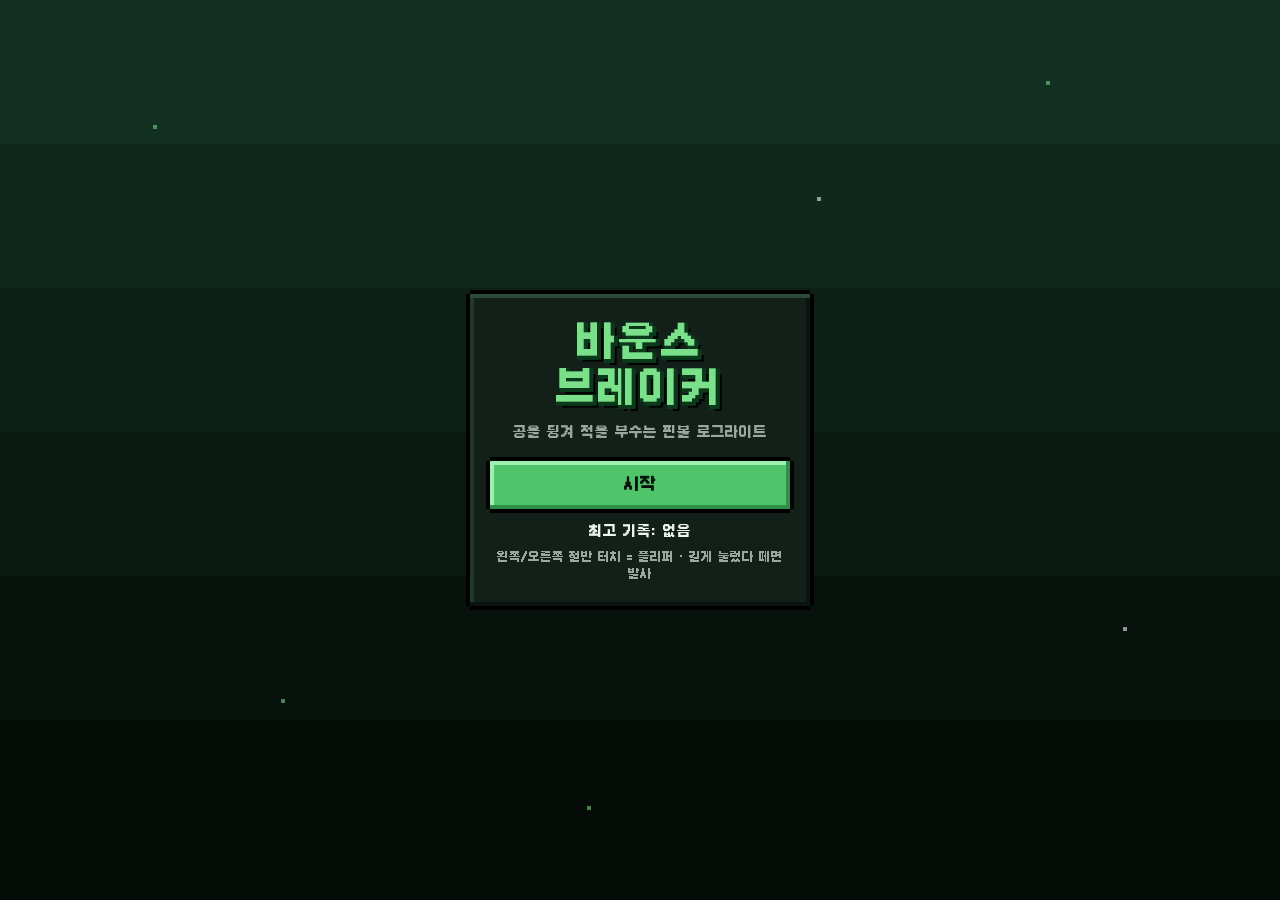
==== commit a61304fd: "feat: 스테이지마다 판 변경, 판별 장애물 5종, 적 이름표, 픽셀 테마 - 판(테두리)이 스테이지마다 바뀜 (frameIndexOf) - 판마다 범퍼가 다른 장애물로: 숨쉬는" ====
--- a/play.html
+++ b/play.html
@@ -6,7 +6,12 @@
 <meta name="theme-color" content="#06140b">
 <title>바운스 브레이커</title>
 <style>
-/* 바운스 브레이커 — 화면 스타일 (디자이너 소유, docs/디자인.md) */
+/* 바운스 브레이커 — 화면 스타일, 픽셀 테마 (디자이너 소유, docs/디자인.md) */
+/* 픽셀 글꼴: Galmuri11 Bold (SIL OFL 1.1, fonts/OFL.txt) */
+@font-face {
+  font-family: "Galmuri11"; font-style: normal; font-weight: 400 900; font-display: swap;
+  src: url("[data-uri]") format("woff2");
+}
 :root {
   --bg: #07100c;
   --panel: #13201a;
@@ -27,7 +32,8 @@
 html, body {
   margin: 0; height: 100%; overflow: hidden;
   background: var(--bg); color: var(--text);
-  font: 14px/1.35 system-ui, -apple-system, "Apple SD Gothic Neo", "Malgun Gothic", sans-serif;
+  font: 14px/1.45 "Galmuri11", system-ui, -apple-system, "Apple SD Gothic Neo", "Malgun Gothic", sans-serif;
+  -webkit-font-smoothing: none;
   -webkit-user-select: none; user-select: none; -webkit-tap-highlight-color: transparent;
   overscroll-behavior: none;
 }
@@ -44,20 +50,23 @@
 #hud {
   flex: 0 0 auto;
   padding: 4px 8px 5px;
-  background: linear-gradient(#18261f, #101a15);
-  border-bottom: 1px solid #2a3a31;
+  background: #13201a;
+  border-bottom: 3px solid #000;
+  box-shadow: inset 0 -3px 0 #22352b;
   font-size: 12px;
 }
 .hrow { display: flex; align-items: center; gap: 6px; min-height: 22px; white-space: nowrap; overflow: hidden; }
 .hgrow { flex: 1; }
 .hstage { font-weight: 700; font-size: 14px; color: var(--line); }
 .hworld { color: var(--dim); overflow: hidden; text-overflow: ellipsis; }
+.hgim { color: #ffd84a; }
 .hlabel { color: var(--dim); }
 .hballs { font-weight: 700; font-size: 14px; min-width: 14px; }
 .hscore { font-weight: 700; font-size: 14px; min-width: 52px; text-align: right; font-variant-numeric: tabular-nums; }
 .ibtn {
   width: 44px; height: 32px; margin: -4px -4px -4px 2px;
-  background: #22332a; border: 1px solid #3a4d42; border-radius: 8px;
+  background: #22332a; border: 0; border-radius: 0;
+  box-shadow: 0 -3px 0 #000, 0 3px 0 #000, -3px 0 0 #000, 3px 0 0 #000, inset -3px -3px 0 #15211b, inset 3px 3px 0 #3a5246;
   font-weight: 700; font-size: 13px; cursor: pointer;
   touch-action: manipulation;
 }
@@ -66,8 +75,8 @@
 .hmat { display: inline-flex; align-items: center; gap: 4px; font-weight: 600; }
 .htraits { display: inline-flex; gap: 3px; overflow: hidden; }
 .chip {
-  padding: 1px 6px; border-radius: 9px; font-size: 12px;
-  background: #22332a; border: 1px solid #3a4d42;
+  padding: 1px 6px; border-radius: 0; font-size: 12px;
+  background: #22332a; border: 2px solid #3a4d42;
 }
 .chip.empty { color: #4d5e55; border-style: dashed; min-width: 22px; text-align: center; }
 .chip.rare { border-color: var(--rare); }
@@ -82,8 +91,9 @@
 
 /* 재질 견본 — render.js LOOK 과 같은 색 */
 .swatch {
-  display: inline-block; width: 14px; height: 14px; border-radius: 50%;
+  display: inline-block; width: 14px; height: 14px; border-radius: 0;
   border: 2px solid #7d8590; background: #c9ced6; flex: 0 0 auto; vertical-align: -2px;
+  clip-path: polygon(4px 0, 10px 0, 10px 2px, 12px 2px, 12px 4px, 14px 4px, 14px 10px, 12px 10px, 12px 12px, 10px 12px, 10px 14px, 4px 14px, 4px 12px, 2px 12px, 2px 10px, 0 10px, 0 4px, 2px 4px, 2px 2px, 4px 2px);
 }
 .swatch.normal { background: radial-gradient(circle at 35% 35%, #fff 0 18%, #c9ced6 22%); border-color: #7d8590; }
 .swatch.fire   { background: radial-gradient(circle at 50% 30%, #ffd36b 0 25%, #ff7a2e 30%); border-color: #b83a0a; }
@@ -99,49 +109,68 @@
   position: relative; flex: 1 1 auto; min-height: 0; min-width: 0;
   overflow: hidden; touch-action: none;
 }
-#board { position: absolute; left: 0; top: 0; width: 100%; height: 100%; display: block; touch-action: none; }
+#board { position: absolute; left: 0; top: 0; width: 100%; height: 100%; display: block; touch-action: none; image-rendering: pixelated; }
 .hint {
   position: absolute; left: 50%; bottom: 14%; transform: translateX(-50%);
-  padding: 6px 14px; border-radius: 16px; pointer-events: none;
-  background: rgba(0, 0, 0, .55); border: 1px solid rgba(255, 255, 255, .25);
-  font-size: 14px; font-weight: 600; white-space: nowrap;
-  animation: blink 1.4s ease-in-out infinite;
-}
-@keyframes blink { 50% { opacity: .45; } }
+  padding: 6px 14px; border-radius: 0; pointer-events: none;
+  background: #0b120e; border: 0;
+  box-shadow: 0 -3px 0 #fff, 0 3px 0 #fff, -3px 0 0 #fff, 3px 0 0 #fff;
+  font-size: 13px; white-space: nowrap;
+  animation: blink 1s steps(1) infinite;
+}
+@keyframes blink { 50% { opacity: .35; } }
 
 /* ── 오버레이 화면 ── */
 .screen {
   position: fixed; inset: 0; z-index: 10;
   display: flex; align-items: center; justify-content: center;
   padding: calc(16px + var(--safe-t)) calc(16px + var(--safe-r)) calc(16px + var(--safe-b)) calc(16px + var(--safe-l));
-  background: rgba(3, 8, 6, .78);
+  background: rgba(3, 8, 6, .82);
+  background-image: radial-gradient(rgba(0,0,0,.35) 1px, transparent 1.5px);
+  background-size: 4px 4px;
   overflow-y: auto; touch-action: pan-y;
 }
-#scrTitle { background: linear-gradient(#123021, #050c08); }
+#scrTitle {
+  background: linear-gradient(#123021 0 16%, #0f281b 16% 32%, #0c2016 32% 48%, #0a1912 48% 64%, #08120d 64% 80%, #050c08 80%);
+}
+#scrTitle::before {   /* 도트 별 */
+  content: ""; position: absolute; inset: 0; pointer-events: none; opacity: .55;
+  background-image:
+    linear-gradient(#7be08a, #7be08a), linear-gradient(#7be08a, #7be08a), linear-gradient(#fff, #fff),
+    linear-gradient(#7be08a, #7be08a), linear-gradient(#fff, #fff), linear-gradient(#7be08a, #7be08a);
+  background-size: 4px 4px; background-repeat: no-repeat;
+  background-position: 12% 14%, 82% 9%, 64% 22%, 22% 78%, 88% 70%, 46% 90%;
+}
 .panel {
+  position: relative;
   width: 100%; max-width: 340px; text-align: center;
-  background: var(--panel); border: 1px solid #2c3f34; border-radius: 16px;
-  padding: 20px 18px; margin: auto;
+  background: var(--panel); border: 0; border-radius: 0;
+  box-shadow: 0 -4px 0 #000, 0 4px 0 #000, -4px 0 0 #000, 4px 0 0 #000,
+              inset 0 4px 0 #2c4a3a, inset 0 -4px 0 #0b140f, inset 4px 0 0 #22382c, inset -4px 0 0 #0b140f;
+  padding: 22px 20px; margin: auto;
 }
 .panel.wide { max-width: 720px; }
 .panel h2 { margin: 0 0 12px; font-size: 20px; }
-.logo { margin: 4px 0 6px; font-size: 38px; line-height: 1.05; color: var(--line); letter-spacing: 2px; }
+.logo { margin: 4px 0 10px; font-size: 40px; line-height: 1.15; color: var(--line); letter-spacing: 2px;
+  text-shadow: 4px 0 0 #0a3a1a, 0 4px 0 #0a3a1a, 4px 4px 0 #0a3a1a, 6px 6px 0 #000; }
 .sub { margin: 0 0 18px; color: var(--dim); }
 .best { margin: 12px 0 4px; font-weight: 600; }
 .help { margin: 8px 0 0; color: var(--dim); font-size: 12px; }
 .btn {
   display: block; width: 100%; min-height: 48px; margin: 8px 0 0;
-  border-radius: 12px; border: 1px solid #3a4d42; background: #22332a;
+  border-radius: 0; border: 0; background: #22332a; margin-top: 14px;
+  box-shadow: 0 -4px 0 #000, 0 4px 0 #000, -4px 0 0 #000, 4px 0 0 #000,
+              inset -4px -4px 0 #15211b, inset 4px 4px 0 #3a5246;
   font-size: 16px; font-weight: 700; cursor: pointer; touch-action: manipulation;
 }
-.btn.primary { background: linear-gradient(#4fc46a, #2f8f48); border-color: #6fe08a; color: #06140b; }
-.btn:active { transform: translateY(1px); filter: brightness(.92); }
+.btn.primary { background: #4fc46a; color: #06140b; box-shadow: 0 -4px 0 #000, 0 4px 0 #000, -4px 0 0 #000, 4px 0 0 #000, inset -4px -4px 0 #2f8f48, inset 4px 4px 0 #9df0b0; }
+.btn:active { transform: translateY(2px); box-shadow: 0 -4px 0 #000, 0 4px 0 #000, -4px 0 0 #000, 4px 0 0 #000, inset 4px 4px 0 rgba(0,0,0,.35); }
 .endinfo { margin: 0 0 8px; font-size: 15px; line-height: 1.6; }
 
 /* 다음 적 */
 .next {
   text-align: left; font-size: 13px; padding: 8px 10px; margin-bottom: 10px;
-  background: #0d1712; border-radius: 10px; border: 1px solid #2a3a31;
+  background: #0d1712; border-radius: 0; border: 2px solid #2a3a31; border-style: solid dashed;
 }
 .next b { font-size: 14px; }
 .next .row { margin-top: 3px; color: var(--dim); }
@@ -152,15 +181,16 @@
 .cards { display: grid; grid-template-columns: 1fr; gap: 8px; }
 .card {
   position: relative; text-align: left; min-height: 64px;
-  padding: 9px 12px 9px 14px; border-radius: 12px; cursor: pointer;
-  background: #1a2a22; border: 2px solid var(--common);
+  padding: 9px 12px 9px 14px; border-radius: 0; cursor: pointer; margin: 3px;
+  background: #1a2a22; border: 0; --c: var(--common);
+  box-shadow: 0 -3px 0 var(--c), 0 3px 0 var(--c), -3px 0 0 var(--c), 3px 0 0 var(--c), inset 3px 3px 0 rgba(255,255,255,.06);
   touch-action: manipulation;
 }
-.card.rare { border-color: var(--rare); background: linear-gradient(135deg, #16263a, #1a2a22); }
-.card.epic { border-color: var(--epic); background: linear-gradient(135deg, #2a1a3a, #1a2a22); }
+.card.rare { --c: var(--rare); background: #16263a; }
+.card.epic { --c: var(--epic); background: #2a1a3a; }
 .card:active { filter: brightness(1.15); }
 .card .top { display: flex; align-items: center; gap: 6px; font-size: 12px; color: var(--dim); }
-.card .kind { padding: 0 6px; border-radius: 6px; background: #0d1712; }
+.card .kind { padding: 0 6px; border-radius: 0; background: #0d1712; }
 .card .kind.material { color: #ffb86b; }
 .card .kind.trait { color: #7be08a; }
 .card .kind.upgrade { color: #8fd0ff; }
@@ -170,7 +200,7 @@
 .card.epic .rar { color: var(--epic); }
 .card .name { margin-top: 2px; font-size: 16px; font-weight: 700; display: flex; align-items: center; gap: 6px; }
 .card .desc { font-size: 13px; color: #c9d3cd; margin-top: 2px; }
-.badge { font-size: 12px; font-weight: 700; padding: 0 6px; border-radius: 6px; }
+.badge { font-size: 12px; font-weight: 700; padding: 0 6px; border-radius: 0; }
 .badge.weak { background: var(--weak); color: #2a2000; }
 .badge.resist { background: #5a6168; color: #eee; }
 
@@ -178,7 +208,7 @@
 @media (orientation: landscape) and (max-height: 600px) {
   #app { flex-direction: row; }
   #hud {
-    width: 210px; flex: 0 0 210px; border-bottom: 0; border-right: 1px solid #2a3a31;
+    width: 210px; flex: 0 0 210px; border-bottom: 0; border-right: 3px solid #000; box-shadow: inset -3px 0 0 #22352b;
     display: flex; flex-direction: column; gap: 4px; overflow-y: auto; padding: 8px;
   }
   .hrow { flex-wrap: wrap; white-space: normal; }
@@ -894,7 +924,8 @@
 // ── board.js ──
 __M.board = (function () {
 // 바운스 브레이커 — 판 생성 (docs/구조.md 2·5장)
-// 월드마다 테두리가 완전히 다른 판 5종 + 적 전용 맵(b,l,t,w,e).
+// 테두리가 완전히 다른 판 5종 + 적 전용 맵(b,l,t,w,e). 판은 스테이지마다 바뀐다 (frameIndexOf).
+// 판마다 범퍼가 다른 장애물(gimmick)로 바뀐다: 숨쉬는 범퍼·떠도는 범퍼·회전 막대·부서지는 바위·소용돌이.
 // 발사 레인(x 345~375)과 오른쪽 위 진입 곡선만 모든 판이 공유한다.
 const { CONST } = __M.data;
 const D2R = Math.PI / 180;
@@ -919,7 +950,7 @@
 // flip: 플리퍼 피벗·길이, fit: 적 맵을 판 안쪽에 맞추는 축척(s)과 중심(cx, cy)
 const FRAMES = [
   { // 1. 팔각 요새 — 크게 깎인 네 모서리, 모서리 빗면이 슬링샷
-    id: 'octagon', name: '팔각 요새',
+    id: 'octagon', name: '팔각 요새', gimmick: 'pulse',
     path: [
       [[327, 20], [116, 20], [12, 124], [12, 440]],
       [[52, 500], [110, 597]],
@@ -932,7 +963,7 @@
     fit: { s: 0.82, cx: 192, cy: 272 },
   },
   { // 2. 둥근 돔 — 거대한 반구형 천장, 공중에 뜬 사선 슬링
-    id: 'dome', name: '둥근 돔',
+    id: 'dome', name: '둥근 돔', gimmick: 'orbit',
     path: [
       [[327, 20], ...arcPts(180, 232, 168, -55, -180, 18), [12, 470], [108, 604]],
       [[345, 470], [267, 604]],
@@ -943,7 +974,7 @@
     fit: { s: 0.74, cx: 182, cy: 292 },
   },
   { // 3. 좁은 탑 — 양옆이 안으로 들어온 좁고 긴 통로, 짧은 플리퍼
-    id: 'tower', name: '좁은 탑',
+    id: 'tower', name: '좁은 탑', gimmick: 'spin',
     path: [
       [[327, 20], [88, 20], [46, 62], [46, 466]],
       [[82, 528], [122, 601]],
@@ -956,7 +987,7 @@
     fit: { s: 0.8, cx: 182, cy: 276 },
   },
   { // 4. 지그재그 협곡 — 톱니 모양 옆벽, 넓고 긴 플리퍼, 공중 사선 슬링
-    id: 'canyon', name: '지그재그 협곡',
+    id: 'canyon', name: '지그재그 협곡', gimmick: 'crumble',
     path: [
       [[327, 20], [44, 20], [12, 52], [12, 190], [36, 222], [12, 254], [12, 316], [36, 348], [12, 380], [12, 470], [104, 594]],
       [[345, 286], [321, 318], [345, 350]],
@@ -968,7 +999,7 @@
     fit: { s: 0.8, cx: 188, cy: 270 },
   },
   { // 5. 쌍둥이 깔때기 — 천장에 V자 돌기, 가운데 배수구 위 삼각 기둥
-    id: 'twin', name: '쌍둥이 깔때기',
+    id: 'twin', name: '쌍둥이 깔때기', gimmick: 'whirl',
     path: [
       [[327, 20], [206, 20], [178, 50], [150, 20], [42, 20], [12, 50], [12, 404], [30, 440]],
       [[62, 503], [110, 598]],
@@ -983,14 +1014,30 @@
   },
 ];
 
-function frameOf(world) {
-  return FRAMES[((world | 0) % FRAMES.length + FRAMES.length) % FRAMES.length];
+// 장애물 종류 — 범퍼 자리에 놓인다 (수치는 main.js updateGimmicks / collideBall 이 사용)
+const GIMMICKS = {
+  pulse:   { id: 'pulse',   name: '숨쉬는 범퍼', desc: '커졌다 작아졌다 한다. 클 때 더 세게 튕긴다.', amp: 0.28, spd: 2.4 },
+  orbit:   { id: 'orbit',   name: '떠도는 범퍼', desc: '범퍼들이 함께 작은 원을 그리며 떠다닌다.', rad: 9, spd: 1.3 },
+  spin:    { id: 'spin',    name: '회전 막대',   desc: '빙글빙글 도는 막대가 공을 쳐낸다.', spd: 2.6, w: 5, extra: 3 },
+  crumble: { id: 'crumble', name: '부서지는 바위', desc: '3번 맞으면 부서지며 큰 피해, 5초 뒤 다시 생긴다.', hits: 3, respawn: 5 },
+  whirl:   { id: 'whirl',   name: '소용돌이',     desc: '가까이 온 공을 범퍼 쪽으로 끌어당긴다.', range: 62, pull: 650 },
+};
+
+/** 판 번호(0~4)를 고른다: 스테이지마다 다른 판, 월드마다 시작 판이 다르다 */
+function frameIndexOf(stage) {
+  const s = Math.max(1, stage | 0), per = CONST.STAGES_PER_WORLD || 5;
+  const world = Math.floor((s - 1) / per);
+  return ((s - 1) % per + world) % FRAMES.length;
+}
+
+function frameOf(idx) {
+  return FRAMES[((idx | 0) % FRAMES.length + FRAMES.length) % FRAMES.length];
 }
 
 /** 적 인스턴스의 맵·위치·이동 범위를 판 모양에 맞게 축척/이동 (startStage에서 1회) */
-function fitEnemy(enemy, world) {
+function fitEnemy(enemy, frameIdx) {
   if (!enemy || enemy._fit) return enemy;
-  const { s, cx, cy } = frameOf(world).fit;
+  const { s, cx, cy } = frameOf(frameIdx).fit;
   const X = (x) => cx + (x - MAP_CX) * s, Y = (y) => cy + (y - MAP_CY) * s;
   const m = enemy.map || {};
   enemy.map = {
@@ -1014,8 +1061,8 @@
   return enemy;
 }
 
-function buildBoard(enemy, world = 0) {
-  const F = FRAME, WR = CONST.WALL_R, fr = frameOf(world);
+function buildBoard(enemy, frameIdx = 0) {
+  const F = FRAME, WR = CONST.WALL_R, fr = frameOf(frameIdx);
   const walls = [];
   const W = (x1, y1, x2, y2, extra) => walls.push({ x1, y1, x2, y2, r: WR, ...extra });
 
@@ -1040,7 +1087,14 @@
 
   // ── 적 맵 (fitEnemy로 이미 판에 맞춰진 좌표) ──
   const m = (enemy && enemy.map) || {};
-  const bumpers = (m.b || []).map(([x, y, r]) => ({ x, y, r, flash: 0 }));
+  const gm = GIMMICKS[fr.gimmick] || null;
+  const bumpers = (m.b || []).map(([x, y, r], i) => ({
+    x, y, r, flash: 0,
+    kind: gm ? gm.id : 'bumper', x0: x, y0: y, r0: r, vx: 0, vy: 0, i,
+    ph: i * 1.7,                                   // 숨쉬기·회전 위상
+    ang: (i * 47) % 180 * D2R,                     // 회전 막대 시작 각도
+    hp: gm && gm.id === 'crumble' ? gm.hits : 0, broken: 0,
+  }));
   const lanes = (m.l || []).map(([x, y, w, h]) => ({ x, y, w, h, lit: 0 }));
   const targets = (m.t || []).map(([x, y, len, ang]) => {
     const c = Math.cos(ang * D2R) * len / 2, s = Math.sin(ang * D2R) * len / 2;
@@ -1056,7 +1110,7 @@
   };
 
   return {
-    frame: fr.id, frameName: fr.name,
+    frame: fr.id, frameName: fr.name, gimmick: gm ? gm.id : '', gimmickName: gm ? gm.name : '', gt: 0,
     walls, bumpers, lanes, targets, slings, flippers,
     lane: { x1: 345, x2: 375, y1: F.laneTop, y2: F.laneFloor },
     plunger: { x: F.plunger[0], y: F.plunger[1] },
@@ -1064,50 +1118,83 @@
   };
 }
 
-return { FRAME, FRAMES, frameOf, fitEnemy, buildBoard };
+return { FRAME, FRAMES, GIMMICKS, frameIndexOf, frameOf, fitEnemy, buildBoard };
 })();
 // ── render.js ──
 __M.render = (function () {
-// 바운스 브레이커 — 캔버스 그림 (디자이너 소유, docs/구조.md 6장 · docs/디자인.md)
-// 단순한 도형·단색·가벼운 그라데이션. shadowBlur 금지.
+// 바운스 브레이커 — 캔버스 그림, 픽셀 테마 (디자이너 소유, docs/구조.md 6장 · docs/디자인.md)
+// 판 전체를 1/PX 해상도 버퍼에 그린 뒤, 반투명·경계 픽셀을 4×4 Bayer 디더링으로 딱 떨어지게 만들고
+// 정수 배율로 확대(보간 없음)해서 도트 그림처럼 보이게 한다. 글자만 원래 해상도에 픽셀 글꼴(Galmuri11)로 덧그린다.
+// shadowBlur 금지.
 const { bus } = __M.events;
 const { WORLDS, MATERIALS, CONST } = __M.data;
+const { GIMMICKS } = __M.board;
 const W = CONST.W || 375, H = CONST.H || 667;
 const TAU = Math.PI * 2;
+const PX = 2;                                   // 도트 1칸 = 판 좌표 2px
+const BW = Math.ceil(W / PX), BH = Math.ceil(H / PX);
+const FONT = '"Galmuri11", "Galmuri", system-ui, "Malgun Gothic", sans-serif';
 
 // 재질 외형: fill 몸통 / edge 테두리 / mark 무늬 색 / pat 무늬 종류 (style.css .swatch.<id> 와 같은 색)
 const LOOK = {
-  normal: { fill: '#c9ced6', edge: '#7d8590', mark: '#ffffff', pat: 'shine' },
-  fire:   { fill: '#ff7a2e', edge: '#b83a0a', mark: '#ffd36b', pat: 'flame' },
-  frost:  { fill: '#9fe3ff', edge: '#3a9fd0', mark: '#ffffff', pat: 'flake' },
-  steel:  { fill: '#5d6670', edge: '#2b3138', mark: '#c0c7cf', pat: 'rivet' },
-  rubber: { fill: '#ff7eb6', edge: '#c2457e', mark: '#ffd0e4', pat: 'band' },
-  venom:  { fill: '#9b5de5', edge: '#5a2d91', mark: '#7dff6a', pat: 'bubble' },
-  volt:   { fill: '#ffe14d', edge: '#c99a00', mark: '#5a4500', pat: 'zigzag' },
-  wind:   { fill: '#9be564', edge: '#4c9a2a', mark: '#ffffff', pat: 'swirl' },
+  normal: { fill: '#c9ced6', edge: '#4d545e', mark: '#ffffff', pat: 'shine' },
+  fire:   { fill: '#ff7a2e', edge: '#8a2a05', mark: '#ffd36b', pat: 'flame' },
+  frost:  { fill: '#9fe3ff', edge: '#2a7fb0', mark: '#ffffff', pat: 'flake' },
+  steel:  { fill: '#5d6670', edge: '#1e2329', mark: '#c0c7cf', pat: 'rivet' },
+  rubber: { fill: '#ff7eb6', edge: '#a3336a', mark: '#ffd0e4', pat: 'band' },
+  venom:  { fill: '#9b5de5', edge: '#46207a', mark: '#7dff6a', pat: 'bubble' },
+  volt:   { fill: '#ffe14d', edge: '#9a7400', mark: '#5a4500', pat: 'zigzag' },
+  wind:   { fill: '#9be564', edge: '#3a7a1e', mark: '#ffffff', pat: 'swirl' },
+};
+
+// 월드별 장애물 겉모습 (범퍼·회전 막대·바위·소용돌이 모두 이 색을 씀)
+const SKIN = {
+  moss:  { body: '#d9534f', dark: '#5e1a18', mark: '#fff3e0', deco: 'mushroom' },
+  sand:  { body: '#c98a4b', dark: '#4f2c10', mark: '#f2c98e', deco: 'rock' },
+  ice:   { body: '#9fe3ff', dark: '#1f5f88', mark: '#f2fdff', deco: 'crystal' },
+  forge: { body: '#8d939c', dark: '#25282e', mark: '#ff8a3d', deco: 'gear' },
+  spire: { body: '#7b68ee', dark: '#251d5e', mark: '#fff27a', deco: 'coil' },
 };
 
 // 데미지 숫자 색·크기 (kind 별)
 const HIT_STYLE = {
-  normal: { c: '#ffffff', s: 15 },
-  weak:   { c: '#ffd84a', s: 24, suf: '!' },
-  resist: { c: '#9aa3ab', s: 13 },
-  crit:   { c: '#ff4040', s: 21, pre: '치명 ' },
-  shield: { c: '#6cc8ff', s: 13 },
+  normal: { c: '#ffffff', s: 14 },
+  weak:   { c: '#ffd84a', s: 22, suf: '!' },
+  resist: { c: '#9aa3ab', s: 12 },
+  crit:   { c: '#ff4040', s: 20, pre: '치명 ' },
+  shield: { c: '#6cc8ff', s: 12 },
   dot:    { c: '#ffa040', s: 12 },
 };
 
-let canvas = null, ctx = null;
+let canvas = null, out = null;          // 화면 캔버스
+let fg = null, ctx = null;              // 저해상도 움직이는 층
+let stat = { key: '', canvas: null };   // 저해상도 고정 층 (배경 + 벽), 판이 바뀔 때만 다시 그림
 let view = { cssW: W, cssH: H, dpr: 1, scale: 1, offX: 0, offY: 0 };
-let bgCache = { key: '', grad: null };
+let lastBoard = null;
 const floats = [];   // { x, y, text, c, s, life, max }
 const banners = [];  // 능력 이름 등 큰 글자
+const parts = [];    // 도트 파편 { x, y, vx, vy, c, life }
+const texts = [];    // 이번 프레임에 덧그릴 글자·배지
+const trails = new WeakMap();
 
 function addFloat(f) { floats.push(f); if (floats.length > 50) floats.shift(); }
+function addParts(x, y, n, c, spd = 160) {
+  for (let i = 0; i < n; i++) {
+    const a = Math.random() * TAU, v = spd * (0.4 + Math.random() * 0.8);
+    parts.push({ x, y, vx: Math.cos(a) * v, vy: Math.sin(a) * v - 40, c, life: 0.35 + Math.random() * 0.3 });
+  }
+  if (parts.length > 160) parts.splice(0, parts.length - 160);
+}
+function mk(w, h) {
+  const c = document.createElement('canvas'); c.width = w; c.height = h; return c;
+}
 
 function initRender(cv) {
   canvas = cv || document.getElementById('board');
-  ctx = canvas ? canvas.getContext('2d') : null;
+  out = canvas ? canvas.getContext('2d') : null;
+  fg = mk(BW, BH);
+  ctx = fg.getContext('2d', { willReadFrequently: true });
+  try { if (document.fonts && document.fonts.load) document.fonts.load(`12px ${FONT}`).catch(() => {}); } catch { /* ignore */ }
   bus.on('hit', (d) => {
     if (!d) return;
     const st = HIT_STYLE[d.kind] || HIT_STYLE.normal;
@@ -1127,6 +1214,17 @@
     if (d && (d.saved || d.left < 0)) return;          // SAVE 는 G.saveFlash 로 표시, 게임오버는 UI 화면
     banners.push({ x: W / 2, y: 520, text: '공 소실', c: '#ff7070', s: 18, life: 1.0, max: 1.0 });
   });
+  bus.on('bump', (d) => {
+    if (!d || d.type === 'wall' || d.type === 'lane') return;
+    const c = d.type === 'sling' ? '#ff8a5c' : d.type === 'target' ? '#ffd84a' : '#ffffff';
+    addParts(d.x, d.y, d.type === 'flipper' ? 2 : 4, c, 140);
+  });
+  bus.on('crumble', (d) => {
+    if (!d) return;
+    const sk = curSkin;
+    addParts(d.x, d.y, 10, sk.body, 220); addParts(d.x, d.y, 6, sk.dark, 180);
+    banners.push({ x: d.x, y: d.y - 30, text: '와장창!', c: sk.mark, s: 16, life: 0.9, max: 0.9 });
+  });
 }
 
 function resizeRender(v) {
@@ -1143,84 +1241,294 @@
   if (fill) { ctx.fillStyle = fill; ctx.fill(); }
   if (stroke) { ctx.strokeStyle = stroke; ctx.lineWidth = lw || 2; ctx.stroke(); }
 }
-function text(t, x, y, size, color, align = 'center') {
-  // 판이 작게 보일 때(가로 화면) 글자가 12px 아래로 줄지 않게 보정 (최대 1.8배)
-  size = Math.round(size * Math.min(1.8, Math.max(1, 0.85 / num(view.scale, 1))));
-  ctx.font = `700 ${size}px system-ui, "Malgun Gothic", sans-serif`;
-  ctx.textAlign = align; ctx.textBaseline = 'middle';
-  ctx.lineWidth = 3; ctx.strokeStyle = 'rgba(0,0,0,.75)'; ctx.lineJoin = 'round';
-  ctx.strokeText(t, x, y); ctx.fillStyle = color; ctx.fillText(t, x, y);
-}
-function hexA(hex, a) {   // '#rrggbb' + 알파 → rgba
+function poly(x, y, r, n, rot, fill) {
+  ctx.beginPath();
+  for (let i = 0; i < n; i++) {
+    const a = rot + (i / n) * TAU;
+    i ? ctx.lineTo(x + Math.cos(a) * r, y + Math.sin(a) * r) : ctx.moveTo(x + Math.cos(a) * r, y + Math.sin(a) * r);
+  }
+  ctx.closePath(); ctx.fillStyle = fill; ctx.fill();
+}
+const snap = (v) => Math.round(v / PX) * PX;
+function sq(cx, cy, size, color) {          // 도트 칸에 맞춘 정사각형
+  const s = Math.max(PX, snap(size));
+  ctx.fillStyle = color; ctx.fillRect(snap(cx - s / 2), snap(cy - s / 2), s, s);
+}
+function rect(x, y, w, h, color) { ctx.fillStyle = color; ctx.fillRect(snap(x), snap(y), Math.max(PX, snap(w)), Math.max(PX, snap(h))); }
+// 글자는 덧그리기 목록에 넣는다
+function text(t, x, y, size, color, align = 'center') { texts.push({ k: 't', t, x, y, size, color, align }); }
+
+function rgb(hex) {
   const h = (hex || '#ffffff').replace('#', '');
   const n = parseInt(h.length === 3 ? h.split('').map((c) => c + c).join('') : h, 16) || 0;
-  return `rgba(${(n >> 16) & 255},${(n >> 8) & 255},${n & 255},${a})`;
+  return [(n >> 16) & 255, (n >> 8) & 255, n & 255];
+}
+function hexA(hex, a) { const [r, g, b] = rgb(hex); return `rgba(${r},${g},${b},${a})`; }
+function mix(h1, h2, t) {
+  const a = rgb(h1), b = rgb(h2);
+  return '#' + a.map((v, i) => Math.round(v + (b[i] - v) * t).toString(16).padStart(2, '0')).join('');
 }
 const arr = (a) => (Array.isArray(a) ? a : []);
 const num = (v, d = 0) => (typeof v === 'number' && isFinite(v) ? v : d);
 
-// ───────────── 판 ─────────────
-function drawBackground(world) {
-  const key = String(world.id);
-  if (bgCache.key !== key) {
-    const g = ctx.createLinearGradient(0, 0, 0, H);
-    g.addColorStop(0, world.bg[0]); g.addColorStop(1, world.bg[1]);
-    bgCache = { key, grad: g };
-  }
-  ctx.fillStyle = bgCache.grad; ctx.fillRect(0, 0, W, H);
-  // 가벼운 격자
-  ctx.strokeStyle = hexA(world.line, 0.05); ctx.lineWidth = 1; ctx.beginPath();
-  for (let y = 40; y < H; y += 40) { ctx.moveTo(0, y); ctx.lineTo(W, y); }
-  ctx.stroke();
-}
-
-function drawBoard(G, b, world) {
+// 4×4 Bayer: 알파가 문턱보다 크면 불투명, 아니면 투명 → 반투명은 점무늬, 경계는 계단
+const BAYER = [0, 8, 2, 10, 12, 4, 14, 6, 3, 11, 1, 9, 15, 7, 13, 5].map((v) => ((v + 0.5) / 16) * 255);
+function crisp(c2d, w, h) {
+  const img = c2d.getImageData(0, 0, w, h), d = img.data;
+  for (let y = 0, i = 0; y < h; y++) {
+    const row = (y & 3) << 2;
+    for (let x = 0; x < w; x++, i += 4) {
+      const a = d[i + 3];
+      if (a === 0 || a === 255) continue;
+      d[i + 3] = a > BAYER[row | (x & 3)] ? 255 : 0;
+    }
+  }
+  c2d.putImageData(img, 0, 0);
+}
+function rng(seed) {            // 고정 무늬용 난수
+  let s = seed >>> 0;
+  return () => { s = (s + 0x6d2b79f5) >>> 0; let t = s; t = Math.imul(t ^ (t >>> 15), t | 1); t ^= t + Math.imul(t ^ (t >>> 7), t | 61); return ((t ^ (t >>> 14)) >>> 0) / 4294967296; };
+}
+
+// ───────────── 고정 층: 도트 배경 + 벽 ─────────────
+function paintBackground(g, world, wi) {
+  const img = g.createImageData(BW, BH), d = img.data;
+  const c0 = rgb(world.bg[0]), c1 = rgb(world.bg[1]), N = 7;
+  const band = [];
+  for (let k = 0; k < N; k++) band.push(c0.map((v, i) => Math.round(v + (c1[i] - v) * (k / (N - 1)))));
+  for (let y = 0, i = 0; y < BH; y++) {
+    const t = (y / (BH - 1)) * (N - 1), k = Math.floor(t), f = (t - k) * 255;
+    for (let x = 0; x < BW; x++, i += 4) {
+      const c = band[Math.min(N - 1, f > BAYER[((y & 3) << 2) | (x & 3)] ? k + 1 : k)];
+      d[i] = c[0]; d[i + 1] = c[1]; d[i + 2] = c[2]; d[i + 3] = 255;
+    }
+  }
+  g.putImageData(img, 0, 0);
+  const R = rng(1234 + wi * 77), L = world.line, base = world.bg[1];
+  const dot = (x, y, c) => { g.fillStyle = c; g.fillRect(x | 0, y | 0, 1, 1); };
+  const plus = (x, y, c) => { dot(x, y, c); dot(x - 1, y, c); dot(x + 1, y, c); dot(x, y - 1, c); dot(x, y + 1, c); };
+  switch (world.id) {
+    case 'moss':
+      for (let i = 0; i < 160; i++) dot(R() * BW, R() * BH, mix(base, L, 0.18 + R() * 0.12));
+      for (let i = 0; i < 34; i++) { const x = R() * BW, y = R() * BH, c = mix(base, L, 0.35); dot(x, y, c); dot(x - 1, y - 1, c); dot(x + 1, y - 1, c); dot(x, y - 2, c); }
+      break;
+    case 'sand':
+      for (let k = 0; k < 16; k++) {
+        const by = 12 + k * 21, c = mix(base, L, 0.16);
+        for (let x = 0; x < BW; x++) dot(x, by + Math.round(2.5 * Math.sin(x / 9 + k * 1.3)), c);
+      }
+      for (let i = 0; i < 140; i++) dot(R() * BW, R() * BH, mix(base, L, 0.22));
+      break;
+    case 'ice':
+      for (let i = 0; i < 36; i++) plus(2 + R() * (BW - 4), 2 + R() * (BH - 4), mix(base, L, 0.35));
+      for (let i = 0; i < 18; i++) { const x = R() * BW, y = R() * BH, c = mix(base, L, 0.2); for (let j = 0; j < 6; j++) dot(x + j, y + j, c); }
+      for (let i = 0; i < 70; i++) dot(R() * BW, R() * BH, mix(base, '#ffffff', 0.25));
+      break;
+    case 'forge': {
+      const c = mix(base, L, 0.13);
+      for (let y = 0; y < BH; y += 8) {
+        for (let x = 0; x < BW; x++) dot(x, y, c);
+        for (let x = ((y / 8) % 2) * 8; x < BW; x += 16) for (let j = 1; j < 8; j++) dot(x, y + j, c);
+      }
+      for (let i = 0; i < 46; i++) dot(R() * BW, R() * BH, mix(base, '#ff8a3d', 0.5 + R() * 0.3));
+      break;
+    }
+    default: // spire — 별과 회로
+      for (let i = 0; i < 130; i++) dot(R() * BW, R() * BH, mix(base, '#ffffff', 0.25 + R() * 0.45));
+      for (let i = 0; i < 12; i++) plus(2 + R() * (BW - 4), 2 + R() * (BH - 4), mix(base, L, 0.6));
+      for (let i = 0; i < 8; i++) {
+        let x = R() * BW | 0, y = R() * BH | 0; const c = mix(base, L, 0.15);
+        for (let j = 0; j < 30; j++) { dot(x, y, c); if (R() < 0.15) { if (R() < 0.5) x++; else y++; } else if (j % 10 < 5) x++; else y++; }
+      }
+  }
+}
+
+function buildStatic(b, world, wi) {
+  const c = mk(BW, BH), g = c.getContext('2d');
+  paintBackground(g, world, wi);
+  // 벽: 투명 층에 그린 뒤 도트화해서 얹는다
+  const wl = mk(BW, BH), wg = wl.getContext('2d', { willReadFrequently: true });
+  const keep = ctx; ctx = wg;
+  ctx.setTransform(1 / PX, 0, 0, 1 / PX, 0, 0);
+  const line = world.line, dark = mix(line, '#000000', 0.62), lite = mix(line, '#ffffff', 0.55);
+  // 발사 레인 바닥
+  if (b.lane) {
+    const L = b.lane;
+    ctx.fillStyle = 'rgba(0,0,0,.4)'; ctx.fillRect(num(L.x1, 345), num(L.y1, 100), num(L.x2, 375) - num(L.x1, 345), num(L.y2, 650) - num(L.y1, 100));
+  }
+  const walls = arr(b.walls).filter((w) => !w.gate);
+  for (const w of walls) capsule(w.x1, w.y1, w.x2, w.y2, num(w.r, 4) + 1.6, dark);
+  for (const w of walls) capsule(w.x1, w.y1, w.x2, w.y2, num(w.r, 4), w.map ? mix(line, world.bg[1], 0.25) : line);
+  for (const w of walls) capsule(w.x1 - 1, w.y1 - 1.5, w.x2 - 1, w.y2 - 1.5, 1, w.map ? hexA(lite, 0.6) : lite);
+  for (const w of arr(b.walls).filter((q) => q.gate)) {
+    ctx.setLineDash([4, 4]); capsule(w.x1, w.y1, w.x2, w.y2, 1.5, hexA(line, 0.6)); ctx.setLineDash([]);
+  }
+  ctx.setTransform(1, 0, 0, 1, 0, 0);
+  ctx = keep;
+  crisp(wg, BW, BH);
+  g.drawImage(wl, 0, 0);
+  return c;
+}
+
+// ───────────── 움직이는 판 요소 ─────────────
+let curSkin = SKIN.moss;
+
+function drawBoard(G, b, world, t) {
   const line = world.line;
-  // 발사 레인
+  // 발사대·충전 게이지
   if (b.lane) {
-    const L = b.lane, x1 = num(L.x1, 348), x2 = num(L.x2, 372), y1 = num(L.y1, 60), y2 = num(L.y2, 650);
-    ctx.fillStyle = 'rgba(0,0,0,.28)'; ctx.fillRect(x1, y1, x2 - x1, y2 - y1);
+    const L = b.lane, x1 = num(L.x1, 348), x2 = num(L.x2, 372), y2 = num(L.y2, 650);
     const ch = num(G.plunger && G.plunger.charge);
     const py = (b.plunger ? num(b.plunger.y, y2 - 13) + 11 : y2 - 22) + ch * 18;
-    ctx.fillStyle = '#c8ccd2'; ctx.fillRect(x1 + 3, py, x2 - x1 - 6, 6);
-    ctx.fillStyle = '#6b7178'; ctx.fillRect(x1 + (x2 - x1) / 2 - 2, py + 6, 4, Math.max(0, y2 + 30 - py - 6));
-    if (G.phase === 'launch' || ch > 0) {   // 충전 게이지
-      const gh = 110, gx = x1 - 10, gy = y2 - gh - 10;
-      ctx.fillStyle = 'rgba(0,0,0,.5)'; ctx.fillRect(gx, gy, 6, gh);
-      ctx.fillStyle = ch > 0.85 ? '#ff5a4a' : ch > 0.5 ? '#ffd84a' : '#7be08a';
-      ctx.fillRect(gx, gy + gh * (1 - ch), 6, gh * ch);
+    rect(x1 + 4, py, x2 - x1 - 8, 6, '#c8ccd2');
+    rect(x1 + 4, py + 4, x2 - x1 - 8, 2, '#8a9098');
+    rect(x1 + (x2 - x1) / 2 - 2, py + 6, 4, Math.max(0, y2 + 30 - py - 6), '#6b7178');
+    if (G.phase === 'launch' || ch > 0) {
+      const gh = 110, gx = x1 - 12, gy = y2 - gh - 10;
+      rect(gx - 2, gy - 2, 10, gh + 4, '#000000');
+      const n = 10, filled = Math.round(ch * n);
+      for (let i = 0; i < n; i++) {
+        const on = i < filled;
+        const c = i >= 8 ? '#ff5a4a' : i >= 5 ? '#ffd84a' : '#7be08a';
+        rect(gx, gy + gh - (i + 1) * 11 + 2, 6, 8, on ? c : 'rgba(255,255,255,.12)');
+      }
     }
   }
   // 레인 (통과형)
   for (const l of arr(b.lanes)) {
     const lit = num(l.lit);
-    ctx.fillStyle = hexA(line, 0.12 + lit * 0.5); ctx.fillRect(l.x, l.y, l.w, l.h);
-    ctx.strokeStyle = hexA(line, 0.5 + lit * 0.5); ctx.lineWidth = 1.5; ctx.strokeRect(l.x, l.y, l.w, l.h);
-    // 위쪽 화살표
-    const cx = l.x + l.w / 2, cy = l.y + l.h / 2;
-    ctx.strokeStyle = lit > 0.05 ? '#ffffff' : hexA(line, 0.7); ctx.lineWidth = 2; ctx.beginPath();
-    ctx.moveTo(cx - 5, cy + 3); ctx.lineTo(cx, cy - 3); ctx.lineTo(cx + 5, cy + 3); ctx.stroke();
-  }
-  // 벽
-  for (const w of arr(b.walls)) {
-    if (w.gate) { ctx.setLineDash([4, 4]); capsule(w.x1, w.y1, w.x2, w.y2, 1.5, hexA(line, 0.5)); ctx.setLineDash([]); ctx.lineCap = 'round'; }
-    else capsule(w.x1, w.y1, w.x2, w.y2, num(w.r, 4), w.map ? hexA(line, 0.75) : line);
+    ctx.fillStyle = hexA(line, 0.14 + lit * 0.6); ctx.fillRect(l.x, l.y, l.w, l.h);
+    ctx.strokeStyle = lit > 0.05 ? '#ffffff' : mix(line, '#000000', 0.2); ctx.lineWidth = 2; ctx.strokeRect(l.x, l.y, l.w, l.h);
+    const cx = l.x + l.w / 2, cy = l.y + l.h / 2, blink = Math.floor(t * 3) % 2;
+    ctx.strokeStyle = lit > 0.05 ? '#ffffff' : hexA(line, blink ? 0.95 : 0.55); ctx.lineWidth = 2.5; ctx.lineCap = 'butt'; ctx.beginPath();
+    ctx.moveTo(cx - 5, cy + 4); ctx.lineTo(cx, cy - 2); ctx.lineTo(cx + 5, cy + 4); ctx.stroke();
   }
   // 슬링샷
   for (const s of arr(b.slings)) {
-    const f = num(s.flash);
-    capsule(s.x1, s.y1, s.x2, s.y2, num(s.r, 5), f > 0.05 ? '#ffffff' : '#ff8a5c');
+    const f = num(s.flash), r = num(s.r, 5);
+    capsule(s.x1, s.y1, s.x2, s.y2, r + 1.6, '#5a1e0a');
+    capsule(s.x1, s.y1, s.x2, s.y2, r, f > 0.05 ? '#ffffff' : '#ff8a5c');
   }
   // 드롭 타깃
-  for (const t of arr(b.targets)) {
-    if (t.down) capsule(t.x1, t.y1, t.x2, t.y2, 1.5, hexA(line, 0.35));
-    else capsule(t.x1, t.y1, t.x2, t.y2, num(t.r, 5), num(t.flash) > 0.05 ? '#ffffff' : '#ffd84a');
-  }
-  // 범퍼
-  for (const bp of arr(b.bumpers)) {
-    const f = num(bp.flash), r = num(bp.r, 18);
-    circle(bp.x, bp.y, r + f * 3, f > 0.05 ? '#ffffff' : hexA(line, 0.85), '#ffffff', 2);
-    circle(bp.x, bp.y, r * 0.55, f > 0.05 ? line : 'rgba(0,0,0,.35)');
+  for (const tg of arr(b.targets)) {
+    if (tg.down) { capsule(tg.x1, tg.y1, tg.x2, tg.y2, 1.5, hexA(line, 0.4)); continue; }
+    const r = num(tg.r, 5);
+    capsule(tg.x1, tg.y1, tg.x2, tg.y2, r + 1.6, '#4a3a00');
+    capsule(tg.x1, tg.y1, tg.x2, tg.y2, r, num(tg.flash) > 0.05 ? '#ffffff' : '#ffd84a');
+    capsule(tg.x1, tg.y1 - 1.5, tg.x2, tg.y2 - 1.5, 1, '#fff3b0');
+  }
+  // 장애물
+  for (const p of arr(b.bumpers)) drawObstacle(p, b.gimmick, t);
+}
+
+function drawBumperBody(x, y, r, f, t, sk) {
+  const body = f > 0.05 ? '#ffffff' : sk.body;
+  switch (sk.deco) {
+    case 'rock':
+      poly(x, y, r + 1.8, 8, Math.PI / 8, sk.dark);
+      poly(x, y, r, 8, Math.PI / 8, body);
+      poly(x - r * 0.2, y - r * 0.25, r * 0.55, 8, Math.PI / 8, mix(body, '#ffffff', 0.25));
+      capsule(x - r * 0.1, y + r * 0.1, x + r * 0.45, y + r * 0.5, 0.9, sk.dark);
+      break;
+    case 'crystal':
+      poly(x, y, r + 2, 6, Math.PI / 6, sk.dark);
+      poly(x, y, r, 6, Math.PI / 6, body);
+      poly(x - r * 0.15, y - r * 0.15, r * 0.5, 6, Math.PI / 6, sk.mark);
+      capsule(x + r * 0.2, y - r * 0.6, x + r * 0.55, y - r * 0.1, 0.9, sk.mark);
+      break;
+    case 'gear': {
+      const n = 8, rot = t * 0.8;
+      for (let i = 0; i < n; i++) {
+        const a = rot + (i / n) * TAU;
+        capsule(x + Math.cos(a) * r * 0.7, y + Math.sin(a) * r * 0.7, x + Math.cos(a) * (r + 3), y + Math.sin(a) * (r + 3), 3.4, sk.dark);
+      }
+      circle(x, y, r + 0.5, sk.dark);
+      circle(x, y, r - 1.5, body);
+      circle(x, y, r * 0.45, sk.dark);
+      circle(x, y, r * 0.28, f > 0.05 ? '#ffffff' : sk.mark);
+      break;
+    }
+    case 'coil':
+      circle(x, y, r + 1.8, sk.dark);
+      circle(x, y, r, body);
+      circle(x, y, r * 0.68, sk.dark);
+      circle(x, y, r * 0.48, f > 0.05 ? '#ffffff' : sk.mark);
+      if (Math.floor(t * 6) % 3 === 0) {
+        const a = Math.floor(t * 6) * 1.9;
+        ctx.strokeStyle = sk.mark; ctx.lineWidth = 2; ctx.lineCap = 'butt'; ctx.beginPath();
+        ctx.moveTo(x + Math.cos(a) * r, y + Math.sin(a) * r);
+        ctx.lineTo(x + Math.cos(a + 0.3) * (r + 6), y + Math.sin(a + 0.3) * (r + 6));
+        ctx.lineTo(x + Math.cos(a - 0.1) * (r + 10), y + Math.sin(a - 0.1) * (r + 10)); ctx.stroke();
+      }
+      break;
+    default: // mushroom — 위에서 본 버섯 갓
+      circle(x, y, r + 1.8, sk.dark);
+      circle(x, y, r, body);
+      circle(x - r * 0.2, y - r * 0.2, r * 0.7, mix(body, '#ffffff', 0.18));
+      for (const [dx, dy, k] of [[-0.35, -0.3, 0.22], [0.38, -0.05, 0.18], [-0.05, 0.42, 0.2], [0.1, -0.55, 0.12]]) {
+        sq(x + dx * r, y + dy * r, Math.max(PX * 2, r * k * 2), sk.mark);
+      }
+  }
+}
+
+function drawObstacle(p, kind, t) {
+  const sk = curSkin, f = num(p.flash), x = p.x, y = p.y, r = num(p.r, 18);
+  switch (kind) {
+    case 'spin': {
+      const gm = GIMMICKS.spin, L = num(p.r0, r) + gm.extra, ca = Math.cos(num(p.ang)) * L, sa = Math.sin(num(p.ang)) * L;
+      circle(x, y, L + gm.w, null, hexA(sk.body, 0.22), 2);                       // 회전 범위
+      capsule(x - ca, y - sa, x + ca, y + sa, gm.w + 1.8, sk.dark);
+      capsule(x - ca, y - sa, x + ca, y + sa, gm.w, f > 0.05 ? '#ffffff' : sk.body);
+      capsule(x - ca * 0.9, y - sa * 0.9 - 1.5, x + ca * 0.9, y + sa * 0.9 - 1.5, 1, mix(sk.body, '#ffffff', 0.5));
+      sq(x - ca, y - sa, 4, sk.mark); sq(x + ca, y + sa, 4, sk.mark);
+      circle(x, y, 7.5, sk.dark); circle(x, y, 5.5, sk.mark); sq(x, y, 2, sk.dark);
+      return;
+    }
+    case 'crumble': {
+      if (p.broken > 0) {                   // 잔해 + 다시 생기는 진행 표시
+        const k = 1 - p.broken / GIMMICKS.crumble.respawn;
+        for (let i = 0; i < 6; i++) { const a = i * 1.05 + p.i; sq(x + Math.cos(a) * r * 0.6, y + Math.sin(a) * r * 0.6, 4, mix(sk.body, '#000000', 0.45)); }
+        ctx.strokeStyle = hexA(sk.mark, 0.5); ctx.lineWidth = 2;
+        ctx.beginPath(); ctx.arc(x, y, r, -Math.PI / 2, -Math.PI / 2 + TAU * k); ctx.stroke();
+        return;
+      }
+      const sk2 = { ...sk, deco: 'rock', body: sk.deco === 'rock' ? sk.body : mix(sk.body, '#9a8a7a', 0.5) };
+      drawBumperBody(x, y, r, f, t, sk2);
+      const hp = num(p.hp, 3);
+      ctx.strokeStyle = sk.dark; ctx.lineWidth = 2; ctx.lineCap = 'butt'; ctx.beginPath();
+      if (hp <= 2) { ctx.moveTo(x - r * 0.7, y - r * 0.2); ctx.lineTo(x - r * 0.15, y + r * 0.05); ctx.lineTo(x + r * 0.1, y - r * 0.5); }
+      if (hp <= 1) { ctx.moveTo(x + r * 0.7, y + r * 0.1); ctx.lineTo(x + r * 0.1, y + r * 0.25); ctx.lineTo(x - r * 0.1, y + r * 0.75); }
+      ctx.stroke();
+      for (let i = 0; i < hp; i++) sq(x - (hp - 1) * 3 + i * 6, y + r + 6, 4, sk.mark);   // 남은 타수
+      return;
+    }
+    case 'whirl': {
+      const rot = -t * 2.2;
+      for (let k = 0; k < 3; k++) {
+        const a0 = rot + k * (TAU / 3);
+        ctx.strokeStyle = hexA(sk.body, 0.55); ctx.lineWidth = 3; ctx.lineCap = 'butt';
+        ctx.beginPath();
+        for (let i = 0; i <= 14; i++) {
+          const u = i / 14, a = a0 + u * 2.4, rr = r + 6 + u * (GIMMICKS.whirl.range - 10);
+          i ? ctx.lineTo(x + Math.cos(a) * rr, y + Math.sin(a) * rr) : ctx.moveTo(x + Math.cos(a) * rr, y + Math.sin(a) * rr);
+        }
+        ctx.stroke();
+      }
+      drawBumperBody(x, y, r, f, t, sk);
+      return;
+    }
+    case 'orbit':
+      circle(num(p.x0, x), num(p.y0, y), GIMMICKS.orbit.rad, null, hexA(sk.body, 0.35), 2);
+      drawBumperBody(x, y, r, f, t, sk);
+      return;
+    case 'pulse': {
+      const k = r / Math.max(1, num(p.r0, r));
+      if (k > 1.08) circle(x, y, r + 5, null, hexA(sk.mark, Math.min(0.7, (k - 1) * 3)), 2);
+      drawBumperBody(x, y, r, f, t, sk);
+      return;
+    }
+    default:
+      drawBumperBody(x, y, r, f, t, sk);
   }
 }
 
@@ -1241,9 +1549,10 @@
     const gf = G.flippers && G.flippers[side];
     const [tx, ty] = flipperTip(side, fb, gf);
     const r = num(fb.r, 8);
+    capsule(fb.px, fb.py, tx, ty, r + 1.6, '#1a1e22');
     capsule(fb.px, fb.py, tx, ty, r, jam === side ? '#7a3a3a' : '#e8edf2');
     capsule(fb.px, fb.py, tx, ty, Math.max(1, r - 3), jam === side ? '#b04848' : '#ff6a4d');
-    circle(fb.px, fb.py, 3, '#20262c');
+    sq(fb.px, fb.py, 4, '#20262c');
     if (jam === side) text('마비', (fb.px + tx) / 2, fb.py - 22, 13, '#ff6a6a');
   }
 }
@@ -1251,19 +1560,20 @@
 // ───────────── 적 ─────────────
 function drawShape(e, t, lookAt) {
   const { x, y } = e, r = num(e.r, 26), col = e.color || '#aaaaaa';
-  ctx.fillStyle = col; ctx.strokeStyle = 'rgba(0,0,0,.45)'; ctx.lineWidth = 2;
+  const dark = mix(col, '#000000', 0.6);
   ctx.beginPath();
   switch (e.shape) {
     case 'box': {
-      const s = r * 0.92, k = r * 0.3;
-      ctx.moveTo(x - s + k, y - s); ctx.arcTo(x + s, y - s, x + s, y + s, k); ctx.arcTo(x + s, y + s, x - s, y + s, k);
-      ctx.arcTo(x - s, y + s, x - s, y - s, k); ctx.arcTo(x - s, y - s, x + s, y - s, k);
+      const s = r * 0.92, k = PX * 2;               // 도트 계단 모서리
+      ctx.moveTo(x - s + k, y - s); ctx.lineTo(x + s - k, y - s); ctx.lineTo(x + s - k, y - s + k); ctx.lineTo(x + s, y - s + k);
+      ctx.lineTo(x + s, y + s - k); ctx.lineTo(x + s - k, y + s - k); ctx.lineTo(x + s - k, y + s); ctx.lineTo(x - s + k, y + s);
+      ctx.lineTo(x - s + k, y + s - k); ctx.lineTo(x - s, y + s - k); ctx.lineTo(x - s, y - s + k); ctx.lineTo(x - s + k, y - s + k);
       break;
     }
     case 'spike': {
-      const n = 10;
+      const n = 8, rot = Math.floor(t * 4) * (TAU / 32);   // 한 칸씩 끊어 도는 도트 애니메이션
       for (let i = 0; i <= n * 2; i++) {
-        const a = (i / (n * 2)) * TAU + t * 0.5, rr = i % 2 ? r * 0.72 : r * 1.08;
+        const a = (i / (n * 2)) * TAU + rot, rr = i % 2 ? r * 0.72 : r * 1.1;
         const px = x + Math.cos(a) * rr, py = y + Math.sin(a) * rr;
         i ? ctx.lineTo(px, py) : ctx.moveTo(px, py);
       }
@@ -1271,50 +1581,59 @@
     }
     case 'ghost': {
       ctx.arc(x, y - r * 0.15, r * 0.9, Math.PI, 0);
-      const by = y + r * 0.85, wv = 4;
+      const by = y + r * 0.85, fr = Math.floor(t * 4) % 2;
       ctx.lineTo(x + r * 0.9, by);
-      for (let i = 0; i <= 6; i++) {
-        const px = x + r * 0.9 - (i / 6) * r * 1.8;
-        ctx.lineTo(px, by + (i % 2 ? -wv : wv) * Math.sin(t * 3 + i));
-      }
+      for (let i = 0; i <= 6; i++) ctx.lineTo(x + r * 0.9 - (i / 6) * r * 1.8, by + ((i + fr) % 2 ? -4 : 3));
       break;
     }
     case 'eye':
       ctx.arc(x, y, r, 0, TAU);
       break;
-    default: { // blob
-      const n = 24;
+    default: { // blob — 두 장짜리 출렁임
+      const n = 24, fr = Math.floor(t * 4) % 2;
       for (let i = 0; i <= n; i++) {
-        const a = (i / n) * TAU, rr = r * (1 + 0.07 * Math.sin(a * 3 + t * 2.2));
-        const px = x + Math.cos(a) * rr, py = y + Math.sin(a) * rr * 0.92;
+        const a = (i / n) * TAU, rr = r * (1 + 0.07 * Math.sin(a * 3 + fr * Math.PI));
+        const px = x + Math.cos(a) * rr, py = y + Math.sin(a) * rr * (fr ? 0.9 : 0.95);
         i ? ctx.lineTo(px, py) : ctx.moveTo(px, py);
       }
     }
   }
-  ctx.closePath(); ctx.fill(); ctx.stroke();
-  // 가벼운 하이라이트
-  circle(x - r * 0.35, y - r * 0.4, r * 0.18, 'rgba(255,255,255,.28)');
-
-  // 눈
+  ctx.closePath();
+  ctx.strokeStyle = dark; ctx.lineWidth = 4; ctx.stroke();
+  ctx.fillStyle = col; ctx.fill();
+  // 아래쪽 그림자, 위쪽 빛
+  ctx.save(); ctx.clip();
+  ctx.fillStyle = mix(col, '#000000', 0.28); ctx.fillRect(x - r * 1.3, y + r * 0.45, r * 2.6, r);
+  ctx.restore();
+  sq(x - r * 0.45, y - r * 0.5, Math.max(4, r * 0.28), mix(col, '#ffffff', 0.55));
+
+  // 눈 (도트 사각형)
   let dx = 0, dy = 0;
   if (lookAt) { const L = Math.hypot(lookAt.x - x, lookAt.y - y) || 1; dx = (lookAt.x - x) / L; dy = (lookAt.y - y) / L; }
+  const blinkNow = (t % 3.2) < 0.12;
   if (e.shape === 'eye') {
     circle(x, y, r * 0.62, '#ffffff');
     circle(x + dx * r * 0.22, y + dy * r * 0.22, r * 0.32, col);
-    circle(x + dx * r * 0.28, y + dy * r * 0.28, r * 0.15, '#111');
+    sq(x + dx * r * 0.28, y + dy * r * 0.28, Math.max(4, r * 0.3), '#111111');
+    if (blinkNow) rect(x - r * 0.65, y - 2, r * 1.3, 4, dark);
   } else {
-    const ey = y - r * 0.12, ex = r * 0.32, er = Math.max(3, r * 0.17);
+    const ey = y - r * 0.12, ex = r * 0.34, es = Math.max(6, snap(r * 0.36));
     for (const s of [-1, 1]) {
-      circle(x + s * ex, ey, er, '#ffffff');
-      circle(x + s * ex + dx * er * 0.45, ey + dy * er * 0.45, er * 0.5, '#111');
+      if (blinkNow) { rect(x + s * ex - es / 2, ey, es, PX, '#111111'); continue; }
+      sq(x + s * ex, ey, es, '#ffffff');
+      sq(x + s * ex + dx * es * 0.25, ey + dy * es * 0.25, Math.max(PX * 2, es / 2), '#111111');
     }
   }
   // 보스 왕관
   if (e.boss) {
     const cy = y - r - 4, cw = r * 0.6;
+    ctx.fillStyle = '#7a5a00'; ctx.beginPath();
+    ctx.moveTo(x - cw - 2, cy + 2); ctx.lineTo(x - cw - 2, cy - 12); ctx.lineTo(x - cw / 2, cy - 6); ctx.lineTo(x, cy - 15);
+    ctx.lineTo(x + cw / 2, cy - 6); ctx.lineTo(x + cw + 2, cy - 12); ctx.lineTo(x + cw + 2, cy + 2); ctx.closePath(); ctx.fill();
     ctx.fillStyle = '#ffcf3a'; ctx.beginPath();
-    ctx.moveTo(x - cw, cy); ctx.lineTo(x - cw, cy - 10); ctx.lineTo(x - cw / 2, cy - 4); ctx.lineTo(x, cy - 13);
-    ctx.lineTo(x + cw / 2, cy - 4); ctx.lineTo(x + cw, cy - 10); ctx.lineTo(x + cw, cy); ctx.closePath(); ctx.fill();
+    ctx.moveTo(x - cw, cy); ctx.lineTo(x - cw, cy - 9); ctx.lineTo(x - cw / 2, cy - 3); ctx.lineTo(x, cy - 12);
+    ctx.lineTo(x + cw / 2, cy - 3); ctx.lineTo(x + cw, cy - 9); ctx.lineTo(x + cw, cy); ctx.closePath(); ctx.fill();
+    sq(x, cy - 4, 4, '#ff4a6a');
   }
 }
 
@@ -1323,35 +1642,41 @@
   const st = e.status || {}, r = num(e.r, 26);
   const ball = arr(G.balls).find((b) => b && b.alive !== false);
 
+  // 그림자
+  ctx.fillStyle = 'rgba(0,0,0,.35)'; ctx.beginPath(); ctx.ellipse(e.x, e.y + r * 0.95, r * 0.8, r * 0.25, 0, 0, TAU); ctx.fill();
+
   // 호위병
   for (const g of arr(e.guards)) {
-    circle(g.x, g.y, num(g.r, 10), '#5b6470', '#d8dee6', 2);
+    const gr = num(g.r, 10);
+    circle(g.x, g.y, gr + 1.6, '#1d2228'); circle(g.x, g.y, gr, '#5b6470');
+    circle(g.x - 2, g.y - 2, gr * 0.5, '#8a94a0');
     const hp = num(g.hp, 2);
-    for (let i = 0; i < hp; i++) circle(g.x - (hp - 1) * 3 + i * 6, g.y, 2, '#ffffff');
+    for (let i = 0; i < hp; i++) sq(g.x - (hp - 1) * 3 + i * 6, g.y + 1, 2, '#ffffff');
   }
 
   drawShape(e, t, ball);
 
   // 상태 외형
-  if (num(st.freeze) > 0) { circle(e.x, e.y, r + 2, 'rgba(190,235,255,.45)', '#e8fbff', 3); }
-  if (num(st.shield) > 0) {
-    circle(e.x, e.y, r + 8, 'rgba(108,200,255,.12)', '#6cc8ff', 3);
-  }
+  if (num(st.freeze) > 0) { circle(e.x, e.y, r + 2, 'rgba(190,235,255,.5)', '#e8fbff', 3); }
+  if (num(st.shield) > 0) circle(e.x, e.y, r + 8, 'rgba(108,200,255,.2)', '#6cc8ff', 3);
   if (num(st.adapt) > 0) {
     ctx.setLineDash([6, 5]); circle(e.x, e.y, r + 13, null, (LOOK[G.material] || LOOK.normal).fill, 3); ctx.setLineDash([]);
   }
-  if (st.raged) circle(e.x, e.y, r + 4, null, 'rgba(255,60,60,.8)', 2);
+  if (st.raged) circle(e.x, e.y, r + 4, null, 'rgba(255,60,60,.85)', 2);
   if (num(st.burn) > 0) circle(e.x, e.y, r + 1, null, 'rgba(255,140,40,.9)', 2);
   if (num(st.poison) > 0) { ctx.setLineDash([3, 4]); circle(e.x, e.y, r + 4, null, '#8dff6a', 2); ctx.setLineDash([]); }
 
-  // HP 바
-  const bw = Math.max(70, r * 2.6), bx = e.x - bw / 2, by = e.y - r - (e.boss ? 34 : 22);
+  // 이름표 + HP 바 (도트 칸 단위)
+  const bw = snap(Math.max(72, r * 2.6)), bx = snap(e.x - bw / 2), by = snap(e.y - r - (e.boss ? 34 : 22));
   const p = Math.max(0, Math.min(1, num(e.hp) / Math.max(1, num(e.maxHp, 1))));
-  ctx.fillStyle = 'rgba(0,0,0,.6)'; ctx.fillRect(bx - 1, by - 1, bw + 2, 9);
-  ctx.fillStyle = p > 0.5 ? '#5ee06a' : p > 0.2 ? '#ffd84a' : '#ff4a4a'; ctx.fillRect(bx, by, bw * p, 7);
-  if (num(st.shield) > 0) { ctx.fillStyle = '#6cc8ff'; ctx.fillRect(bx, by - 4, bw, 3); }
-  if (e.boss) { ctx.strokeStyle = '#ffcf3a'; ctx.lineWidth = 1; ctx.strokeRect(bx - 1, by - 1, bw + 2, 9); }
-  text(String(Math.max(0, Math.ceil(num(e.hp)))), e.x, by - 10, 12, '#ffffff');
+  rect(bx - 2, by - 2, bw + 4, 10, e.boss ? '#ffcf3a' : '#000000');
+  rect(bx, by, bw, 6, '#2a0f0f');
+  const segs = Math.round(bw / 4), on = Math.ceil(segs * p), hc = p > 0.5 ? '#5ee06a' : p > 0.2 ? '#ffd84a' : '#ff4a4a';
+  if (on > 0) rect(bx, by, Math.min(bw, on * 4), 6, hc);
+  if (on > 0) rect(bx, by, Math.min(bw, on * 4), 2, mix(hc, '#ffffff', 0.45));
+  if (num(st.shield) > 0) rect(bx, by - 6, bw, 2, '#6cc8ff');
+  const nameY = by - 12;
+  texts.push({ k: 'name', t: e.name || '', hp: String(Math.max(0, Math.ceil(num(e.hp)))), x: e.x, y: nameY, boss: !!e.boss });
 
   // 상태 배지 (몸 아래)
   const badges = [];
@@ -1361,19 +1686,7 @@
   if (num(st.poison) > 0) badges.push(['독' + st.poison, '#8dff6a']);
   if (num(st.adapt) > 0) badges.push(['적응', '#d0a0ff']);
   if (st.raged) badges.push(['격노', '#ff5a5a']);
-  if (badges.length) {
-    const fs = Math.round(12 * Math.min(1.8, Math.max(1, 0.85 / num(view.scale, 1)))), bh = fs + 4;
-    ctx.font = `700 ${fs}px system-ui, "Malgun Gothic", sans-serif`;
-    const ws = badges.map(([s]) => ctx.measureText(s).width + 10);
-    let bx2 = e.x - (ws.reduce((a, b) => a + b, 0) + (badges.length - 1) * 3) / 2;
-    const by2 = e.y + r + 14;
-    badges.forEach(([s, c], i) => {
-      ctx.fillStyle = 'rgba(0,0,0,.65)'; ctx.fillRect(bx2, by2 - bh / 2, ws[i], bh);
-      ctx.strokeStyle = c; ctx.lineWidth = 1; ctx.strokeRect(bx2 + 0.5, by2 - bh / 2 + 0.5, ws[i] - 1, bh - 1);
-      ctx.fillStyle = c; ctx.textAlign = 'left'; ctx.textBaseline = 'middle'; ctx.fillText(s, bx2 + 5, by2 + 1);
-      bx2 += ws[i] + 3;
-    });
-  }
+  if (badges.length) texts.push({ k: 'badges', list: badges, x: e.x, y: e.y + r + 14 });
 
   // 능력 예고 (깜빡이는 !)
   const warn = arr(e.abil).find((a) => a && a.warn);
@@ -1382,10 +1695,10 @@
   // 기울임: 화살표
   const tiltDir = num(st.tiltDir);
   if ((num(st.tilt) > 0 || (warn && warn.t === 'tilt')) && tiltDir) {
-    const a = num(st.tilt) > 0 ? 0.85 : 0.4;
+    const a = num(st.tilt) > 0 ? 0.9 : 0.45;
     for (const yy of [250, 380, 500]) {
       const cx = W / 2 + tiltDir * 40;
-      ctx.strokeStyle = `rgba(255,216,74,${a})`; ctx.lineWidth = 4; ctx.lineCap = 'round'; ctx.beginPath();
+      ctx.strokeStyle = `rgba(255,216,74,${a})`; ctx.lineWidth = 4; ctx.lineCap = 'butt'; ctx.beginPath();
       ctx.moveTo(cx - tiltDir * 30, yy); ctx.lineTo(cx + tiltDir * 30, yy);
       ctx.moveTo(cx + tiltDir * 18, yy - 10); ctx.lineTo(cx + tiltDir * 30, yy); ctx.lineTo(cx + tiltDir * 18, yy + 10);
       ctx.stroke();
@@ -1396,75 +1709,166 @@
 // ───────────── 공 ─────────────
 function drawBall(b, mat) {
   const L = LOOK[mat] || LOOK.normal, r = num(b.r, 9), { x, y } = b;
-  circle(x + 1.5, y + 2, r, 'rgba(0,0,0,.3)');
-  circle(x, y, r, L.fill, L.edge, 2);
-  ctx.strokeStyle = L.mark; ctx.fillStyle = L.mark; ctx.lineWidth = 1.6; ctx.lineCap = 'round';
+  // 잔상
+  let tr = trails.get(b);
+  if (!tr) { tr = []; trails.set(b, tr); }
+  tr.push([x, y]); if (tr.length > 4) tr.shift();
+  for (let i = 0; i < tr.length - 1; i++) circle(tr[i][0], tr[i][1], r * (0.45 + i * 0.12), hexA(L.fill, 0.18 + i * 0.12));
+  circle(x + 2, y + 3, r, 'rgba(0,0,0,.4)');
+  circle(x, y, r + 1.4, L.edge);
+  circle(x, y, r, L.fill);
+  ctx.save(); ctx.beginPath(); ctx.arc(x, y, r, 0, TAU); ctx.clip();
+  ctx.fillStyle = mix(L.fill, '#000000', 0.25); ctx.fillRect(x - r, y + r * 0.35, r * 2, r);
+  ctx.restore();
+  ctx.strokeStyle = L.mark; ctx.fillStyle = L.mark; ctx.lineWidth = 2; ctx.lineCap = 'butt';
   const k = r * 0.55;
   switch (L.pat) {
     case 'flame':
       ctx.beginPath(); ctx.moveTo(x - k * 0.7, y + k * 0.5); ctx.lineTo(x, y - k * 1.1); ctx.lineTo(x + k * 0.7, y + k * 0.5); ctx.closePath(); ctx.fill();
       break;
     case 'flake':
-      ctx.beginPath();
-      for (let i = 0; i < 3; i++) { const a = (i * Math.PI) / 3; ctx.moveTo(x - Math.cos(a) * k, y - Math.sin(a) * k); ctx.lineTo(x + Math.cos(a) * k, y + Math.sin(a) * k); }
-      ctx.stroke();
+      sq(x, y, 2, L.mark); sq(x - k, y, 2, L.mark); sq(x + k, y, 2, L.mark); sq(x, y - k, 2, L.mark); sq(x, y + k, 2, L.mark);
       break;
     case 'rivet':
-      for (const [a, c] of [[-1, -1], [1, -1], [-1, 1], [1, 1]]) circle(x + a * k * 0.7, y + c * k * 0.7, 1.4, L.mark);
+      for (const [a, c] of [[-1, -1], [1, -1], [-1, 1], [1, 1]]) sq(x + a * k * 0.7, y + c * k * 0.7, 2, L.mark);
       break;
     case 'band':
-      ctx.fillRect(x - r * 0.85, y - r * 0.22, r * 1.7, r * 0.44);
+      rect(x - r * 0.85, y - 2, r * 1.7, 4, L.mark);
       break;
     case 'bubble':
-      circle(x + k * 0.4, y - k * 0.3, r * 0.22, L.mark); circle(x - k * 0.5, y + k * 0.45, r * 0.14, L.mark);
+      sq(x + k * 0.4, y - k * 0.3, 4, L.mark); sq(x - k * 0.5, y + k * 0.45, 2, L.mark);
       break;
     case 'zigzag':
       ctx.beginPath(); ctx.moveTo(x - k, y - k * 0.4); ctx.lineTo(x - k * 0.2, y + k * 0.4); ctx.lineTo(x + k * 0.2, y - k * 0.4); ctx.lineTo(x + k, y + k * 0.4); ctx.stroke();
       break;
     case 'swirl':
       ctx.beginPath(); ctx.arc(x, y, k, 0.2, Math.PI * 1.4); ctx.stroke();
-      ctx.beginPath(); ctx.arc(x, y, k * 0.45, Math.PI, Math.PI * 2.4); ctx.stroke();
       break;
     default: // shine
-      circle(x - r * 0.33, y - r * 0.35, r * 0.28, 'rgba(255,255,255,.9)');
-  }
-}
-
-// ───────────── 떠오르는 글자 ─────────────
+      sq(x - r * 0.35, y - r * 0.38, 4, '#ffffff');
+  }
+}
+
+function drawParts(dt) {
+  for (let i = parts.length - 1; i >= 0; i--) {
+    const q = parts[i];
+    q.life -= dt; if (q.life <= 0) { parts.splice(i, 1); continue; }
+    q.vy += 500 * dt; q.x += q.vx * dt; q.y += q.vy * dt;
+    sq(q.x, q.y, q.life > 0.25 ? 4 : 2, q.c);
+  }
+}
+
+// ───────────── 덧그리기: 픽셀 글꼴 ─────────────
+function fontPx(size) {
+  // 판이 작게 보일 때(가로 화면) 글자가 12px 아래로 줄지 않게 보정 (최대 1.8배)
+  return Math.round(size * Math.min(1.8, Math.max(1, 0.85 / num(view.scale, 1))));
+}
+function otext(g, t, x, y, size, color, align = 'center') {
+  const s = fontPx(size), o = Math.max(1, Math.round(s / 12));
+  g.font = `${s}px ${FONT}`;
+  g.textAlign = align; g.textBaseline = 'middle';
+  g.fillStyle = '#000000';
+  for (const [dx, dy] of [[-o, 0], [o, 0], [0, -o], [0, o], [o, o]]) g.fillText(t, x + dx, y + dy);
+  g.fillStyle = color; g.fillText(t, x, y);
+}
+function flushTexts(g) {
+  for (const q of texts) {
+    if (q.k === 't') otext(g, q.t, q.x, q.y, q.size, q.color, q.align);
+    else if (q.k === 'name') {
+      const s = fontPx(12);
+      g.font = `${s}px ${FONT}`;
+      const label = (q.boss ? '보스 ' : '') + q.t, hp = q.hp;
+      const wN = g.measureText(label).width, wH = g.measureText(hp).width, gap = 6, total = wN + gap + wH + 12;
+      let x0 = Math.max(4, Math.min(W - 4 - total, q.x - total / 2));
+      g.fillStyle = 'rgba(0,0,0,.72)'; g.fillRect(Math.round(x0), Math.round(q.y - s / 2 - 3), Math.round(total), s + 6);
+      g.fillStyle = q.boss ? '#ffcf3a' : '#5a6a60';
+      g.fillRect(Math.round(x0), Math.round(q.y + s / 2 + 1), Math.round(total), 2);
+      otext(g, label, x0 + 6, q.y, 12, q.boss ? '#ffcf3a' : '#ffffff', 'left');
+      otext(g, hp, x0 + 6 + wN + gap, q.y, 12, '#9dffa8', 'left');
+    } else if (q.k === 'badges') {
+      const fs = fontPx(12), bh = fs + 4;
+      g.font = `${fs}px ${FONT}`;
+      const ws = q.list.map(([s]) => Math.round(g.measureText(s).width + 10));
+      let bx = Math.round(q.x - (ws.reduce((a, b) => a + b, 0) + (q.list.length - 1) * 3) / 2);
+      const by = Math.round(q.y);
+      q.list.forEach(([s, c], i) => {
+        g.fillStyle = '#000000'; g.fillRect(bx - 1, by - bh / 2 - 1, ws[i] + 2, bh + 2);
+        g.fillStyle = c; g.fillRect(bx, by - bh / 2, ws[i], bh);
+        g.fillStyle = '#0b0f0d'; g.fillRect(bx + 1, by - bh / 2 + 1, ws[i] - 2, bh - 2);
+        g.fillStyle = c; g.textAlign = 'left'; g.textBaseline = 'middle'; g.fillText(s, bx + 5, by + 1);
+        bx += ws[i] + 3;
+      });
+    }
+  }
+  texts.length = 0;
+}
+
 function drawFloats(dt) {
   for (let i = floats.length - 1; i >= 0; i--) {
     const f = floats[i]; f.life -= dt; f.y -= 42 * dt;
     if (f.life <= 0) { floats.splice(i, 1); continue; }
-    ctx.globalAlpha = Math.min(1, f.life / (f.max * 0.5));
-    text(f.text, f.x, f.y, f.s, f.c);
+    if (f.life < f.max * 0.3 && Math.floor(f.life * 20) % 2) continue;   // 사라질 때 깜빡임
+    text(f.text, Math.round(f.x), Math.round(f.y / PX) * PX, f.s, f.c);
   }
   for (let i = banners.length - 1; i >= 0; i--) {
     const f = banners[i]; f.life -= dt; f.y -= 14 * dt;
     if (f.life <= 0) { banners.splice(i, 1); continue; }
-    ctx.globalAlpha = Math.min(1, f.life / (f.max * 0.4));
-    text(f.text, Math.max(50, Math.min(W - 50, f.x)), f.y, f.s, f.c);
-  }
-  ctx.globalAlpha = 1;
+    if (f.life < f.max * 0.25 && Math.floor(f.life * 16) % 2) continue;
+    text(f.text, Math.max(60, Math.min(W - 60, f.x)), Math.round(f.y / PX) * PX, f.s, f.c);
+  }
 }
 
 function drawFrame(G, board, dt) {
-  if (!ctx || !canvas) return;
+  if (!out || !canvas || !ctx) return;
   G = G || {}; board = board || {};
   dt = Math.min(0.1, Math.max(0, num(dt, 1 / 60)));
-  const world = WORLDS[G.world] || WORLDS[0];
-  const v = view, s = num(v.scale, 1) * num(v.dpr, 1);
-
+  const wi = Math.max(0, Math.min(WORLDS.length - 1, num(G.world))), world = WORLDS[wi] || WORLDS[0];
+  curSkin = SKIN[world.id] || SKIN.moss;
+  const t = num(G.time);
+
+  // 판이 바뀌면: 고정 층 다시 그림 + 판 이름·장애물 안내
+  if (board !== lastBoard) {
+    lastBoard = board;
+    stat = { key: '', canvas: null };
+    if (G.phase !== 'title' && board.gimmickName) {
+      const gm = GIMMICKS[board.gimmick];
+      banners.push({ x: W / 2, y: 292, text: board.frameName || '', c: world.line, s: 16, life: 2.4, max: 2.4 });
+      banners.push({ x: W / 2, y: 316, text: `장애물: ${board.gimmickName}`, c: curSkin.mark, s: 14, life: 2.4, max: 2.4 });
+      if (gm && gm.desc) banners.push({ x: W / 2, y: 338, text: gm.desc, c: '#d8e0da', s: 11, life: 2.4, max: 2.4 });
+    }
+  }
+  const key = wi + '|' + (board.frame || '');
+  if (stat.key !== key || !stat.canvas) stat = { key, canvas: buildStatic(board, world, wi) };
+
+  // 저해상도 층
   ctx.setTransform(1, 0, 0, 1, 0, 0);
-  ctx.fillStyle = world.bg[1]; ctx.fillRect(0, 0, canvas.width, canvas.height);
-  ctx.setTransform(s, 0, 0, s, num(v.offX) * num(v.dpr, 1), num(v.offY) * num(v.dpr, 1));
-
-  drawBackground(world);
-  drawBoard(G, board, world);
-  drawEnemy(G, num(G.time));
+  ctx.clearRect(0, 0, BW, BH);
+  ctx.setTransform(1 / PX, 0, 0, 1 / PX, 0, 0);
+  drawBoard(G, board, world, t);
+  drawEnemy(G, t);
   for (const b of arr(G.balls)) if (b && b.alive !== false && typeof b.x === 'number') drawBall(b, G.material);
   drawFlippers(G, board);
+  drawParts(dt);
+  ctx.setTransform(1, 0, 0, 1, 0, 0);
+  crisp(ctx, BW, BH);
+
+  // 화면에 정수 배율로 확대
+  const v = view, dpr = num(v.dpr, 1), dev = num(v.scale, 1) * dpr;      // 판 1px 당 기기 픽셀
+  const k = Math.max(1, Math.floor(PX * dev + 0.08));                    // 도트 1칸 = 기기 픽셀 k개 (정수)
+  const s = k / PX;                                                       // 실제 판 1px 당 기기 픽셀
+  const ox = Math.round(num(v.offX) * dpr + (W * dev - W * s) / 2), oy = Math.round(num(v.offY) * dpr + (H * dev - H * s) / 2);
+  out.setTransform(1, 0, 0, 1, 0, 0);
+  out.imageSmoothingEnabled = false;
+  out.fillStyle = world.bg[1]; out.fillRect(0, 0, canvas.width, canvas.height);
+  out.drawImage(stat.canvas, ox, oy, BW * k, BH * k);
+  out.drawImage(fg, ox, oy, BW * k, BH * k);
+
+  // 글자
   drawFloats(dt);
   if (num(G.saveFlash) > 0 && Math.floor(num(G.saveFlash) * 6) % 2 === 0) text('SAVE', W / 2, 470, 30, '#7be08a');
+  out.setTransform(s, 0, 0, s, ox, oy);
+  flushTexts(out);
+  out.setTransform(1, 0, 0, 1, 0, 0);
 }
 
 return { LOOK, initRender, resizeRender, drawFrame };
@@ -1610,7 +2014,9 @@
   // HUD
   const w = WORLDS[G.world] || WORLDS[0];
   put(el.hStage, 's' + G.stage, `${G.stage || 1}/${CONST.STAGES}`);
-  put(el.hWorld, 'w' + G.world, esc(w.name));
+  const bd = (typeof api.getBoard === 'function' && api.getBoard()) || {};
+  put(el.hWorld, 'w' + G.world + '|' + (bd.frame || '') + '|' + ph, ph === 'title' || !bd.gimmickName ? esc(w.name)
+    : `${esc(w.name)} · ${esc(bd.frameName)} · <span class="hgim">${esc(bd.gimmickName)}</span>`);
   put(el.hBalls, 'b' + G.ballsLeft, String(G.ballsLeft ?? 0));
   put(el.hScore, 'c' + G.score, (G.score || 0).toLocaleString());
   const owned = (G.materials || []).filter((id) => id !== G.material);
@@ -1639,7 +2045,7 @@
 // 바운스 브레이커 — 게임 상태·루프·입력·데미지·적 능력 (개발자 소유, docs/구조.md · 기획서 8장)
 const { CONST: C, DAMAGE, STATUS, MATERIALS, ABIL_LABEL, makeEnemy, rollCards, worldOf, calcStats } = __M.data;
 const { bus, store } = __M.events;
-const { buildBoard, fitEnemy } = __M.board;
+const { buildBoard, fitEnemy, frameIndexOf, GIMMICKS } = __M.board;
 const { hitCapsule, hitCircle, clampSpeed, inRect } = __M.physics;
 const DEBUG = new URLSearchParams(location.search).has('debug');
 const R = __M.render || null;
@@ -1699,8 +2105,9 @@
 function startStage(n) {
   G.stage = n;
   G.world = worldOf(n);
-  G.enemy = fitEnemy(makeEnemy(n), G.world);
-  board = buildBoard(G.enemy, G.world);
+  G.frame = frameIndexOf(n);                       // 판은 스테이지마다 바뀐다
+  G.enemy = fitEnemy(makeEnemy(n), G.frame);
+  board = buildBoard(G.enemy, G.frame);
   if (DEBUG) window.__bb.board = board;
   G.chainCount = 0; G.multiT = 0; G.cards = [];
   G.flippers.L.angle = board.flippers.L.rest; G.flippers.R.angle = board.flippers.R.rest;
@@ -2066,10 +2473,35 @@
     const c = hitCapsule(b, s.x1, s.y1, s.x2, s.y2, s.r, { bounce: 0.5, kick: C.SLING_KICK * S.kickMul * kickFactor(b), jitter: JITTER });
     if (c) { b.kicks++; s.flash = 1; emitBump(b.x, b.y, 'sling', 0.8); }
   }
-  // 범퍼
+  // 범퍼 (판마다 다른 장애물 — board.gimmick)
   for (const p of board.bumpers) {
-    const c = hitCircle(b, p.x, p.y, p.r, { bounce: 0.6, kick: C.BUMPER_KICK * S.kickMul * kickFactor(b), jitter: JITTER });
-    if (c) { b.kicks++; p.flash = 1; emitBump(p.x, p.y, 'bumper', 1); hit('bumper', p, p.x, p.y); if (G.phase !== 'play') return; }
+    if (p.broken > 0) continue;
+    const kick = C.BUMPER_KICK * S.kickMul * kickFactor(b);
+    let c;
+    if (p.kind === 'spin') {
+      const gm = GIMMICKS.spin, L = p.r0 + gm.extra, ca = Math.cos(p.ang) * L, sa = Math.sin(p.ang) * L;
+      c = hitCapsule(b, p.x - ca, p.y - sa, p.x + ca, p.y + sa, gm.w,
+        { bounce: 0.55, kick: kick * 0.75, omega: p.av || 0, px: p.x, py: p.y, jitter: JITTER });
+      if (!c) c = hitCircle(b, p.x, p.y, 7, { bounce: 0.55, kick: kick * 0.75, jitter: JITTER });
+    } else {
+      const big = p.kind === 'pulse' ? Math.max(0.8, p.r / p.r0) : 1;
+      c = hitCircle(b, p.x, p.y, p.r, { bounce: 0.6, kick: kick * big, vx: p.vx, vy: p.vy, maxV: C.ENTITY_MAX_V, jitter: JITTER });
+    }
+    if (c) {
+      b.kicks++; p.flash = 1; emitBump(p.x, p.y, 'bumper', 1);
+      const fresh = G.time - (p._t ?? -99) >= C.HIT_CD;
+      hit('bumper', p, p.x, p.y);
+      if (G.phase !== 'play') return;
+      if (p.kind === 'crumble' && fresh) {
+        p.hp--;
+        if (p.hp <= 0) {                 // 부서짐: 큰 피해, 잠시 뒤 다시 생김
+          p.broken = GIMMICKS.crumble.respawn;
+          bus.emit('crumble', { x: p.x, y: p.y, r: p.r });
+          hit('bank', null, p.x, p.y);
+          if (G.phase !== 'play') return;
+        }
+      }
+    }
   }
   // 드롭 타깃
   for (const t of board.targets) {
@@ -2114,16 +2546,49 @@
   }
 }
 
+// 장애물 움직임 (board.gimmick) — 서브스텝마다
+function updateGimmicks(dt) {
+  board.gt = (board.gt || 0) + dt;
+  const t = board.gt, frozen = G.enemy && G.enemy.status.freeze > 0;
+  for (const p of board.bumpers) {
+    if (p.kind === 'pulse') {
+      const g = GIMMICKS.pulse;
+      p.r = p.r0 * (1 + g.amp * Math.sin(t * g.spd + p.ph));
+    } else if (p.kind === 'orbit') {
+      const g = GIMMICKS.orbit, a = t * g.spd;     // 모두 같은 위상: 서로 사이 간격은 그대로
+      const nx = p.x0 + Math.cos(a) * g.rad, ny = p.y0 + Math.sin(a) * g.rad;
+      p.vx = (nx - p.x) / dt; p.vy = (ny - p.y) / dt; p.x = nx; p.y = ny;
+    } else if (p.kind === 'spin') {
+      p.av = frozen ? 0 : GIMMICKS.spin.spd; p.ang += p.av * dt;
+    } else if (p.kind === 'crumble' && p.broken > 0) {
+      p.broken -= dt;
+      if (p.broken <= 0) {
+        const near = G.balls.some((b) => Math.hypot(b.x - p.x, b.y - p.y) < p.r + b.r + 4);
+        if (near) p.broken = 0.2;                  // 공이 겹쳐 있으면 조금 뒤에
+        else { p.broken = 0; p.hp = GIMMICKS.crumble.hits; p.flash = 1; }
+      }
+    }
+  }
+}
+
 function physicsStep(dt) {
   flipperUpdate(dt);
   if (G.phase !== 'play') return;
   moveEnemy(dt);
+  updateGimmicks(dt);
   const S = G.stats, e = G.enemy, st = e.status;
   for (const b of G.balls) {
     if (!b.alive || b.rest) continue;
     b.vy += C.GRAVITY * dt;
     if (!b.inLane) {
       if (st.tilt > 0) b.vx += (st.tiltAx || 0) * st.tiltDir * S.forceMul * dt;
+      if (board.gimmick === 'whirl') {               // 소용돌이: 범퍼 쪽으로 끌림
+        const g = GIMMICKS.whirl;
+        for (const p of board.bumpers) {
+          const dx = p.x - b.x, dy = p.y - b.y, d = Math.hypot(dx, dy), R = p.r + g.range;
+          if (d < R && d > p.r) { const f = g.pull * (1 - (d - p.r) / g.range) * S.forceMul; b.vx += dx / d * f * dt; b.vy += dy / d * f * dt; }
+        }
+      }
       if (S.magnet && e.hp > 0) {
         const dx = e.x - b.x, dy = e.y - b.y, d = Math.hypot(dx, dy);
         if (d < 150 && d > 1) { b.vx += dx / d * 140 * dt; b.vy += dy / d * 140 * dt; }
